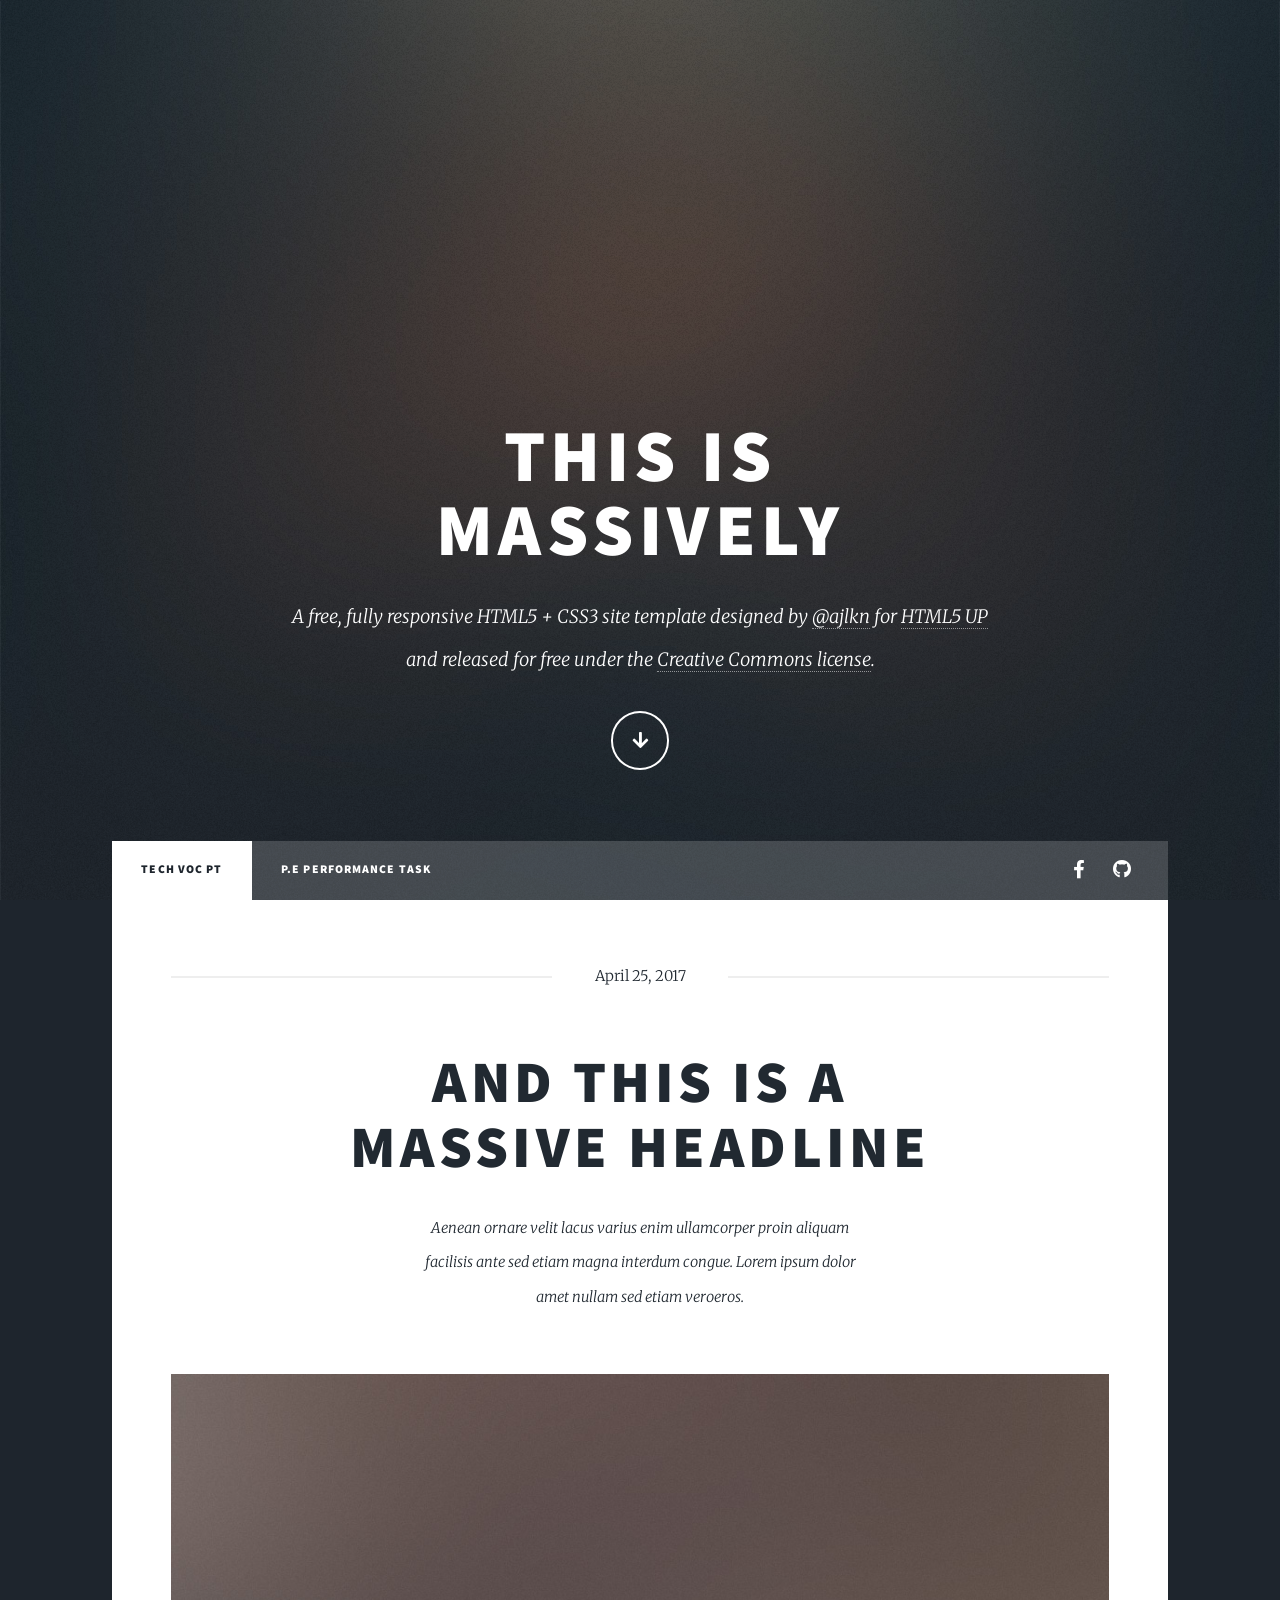
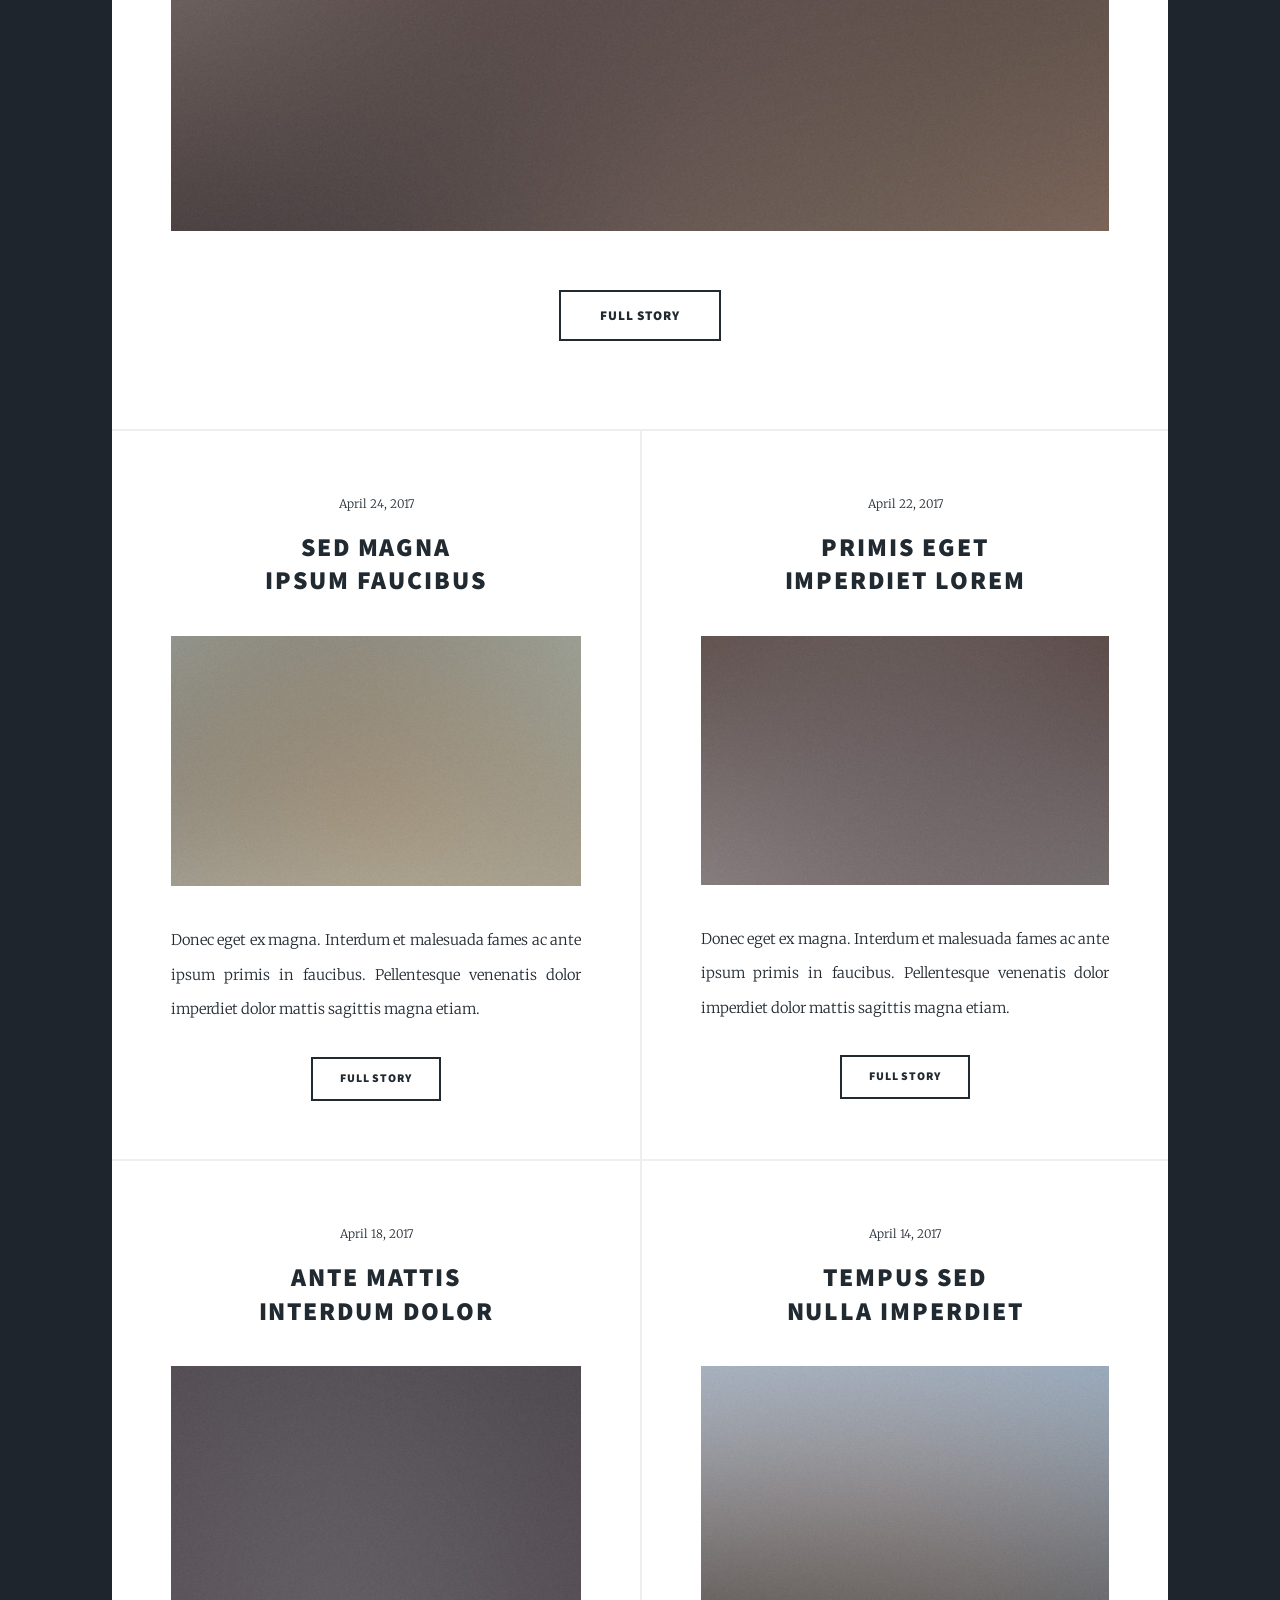
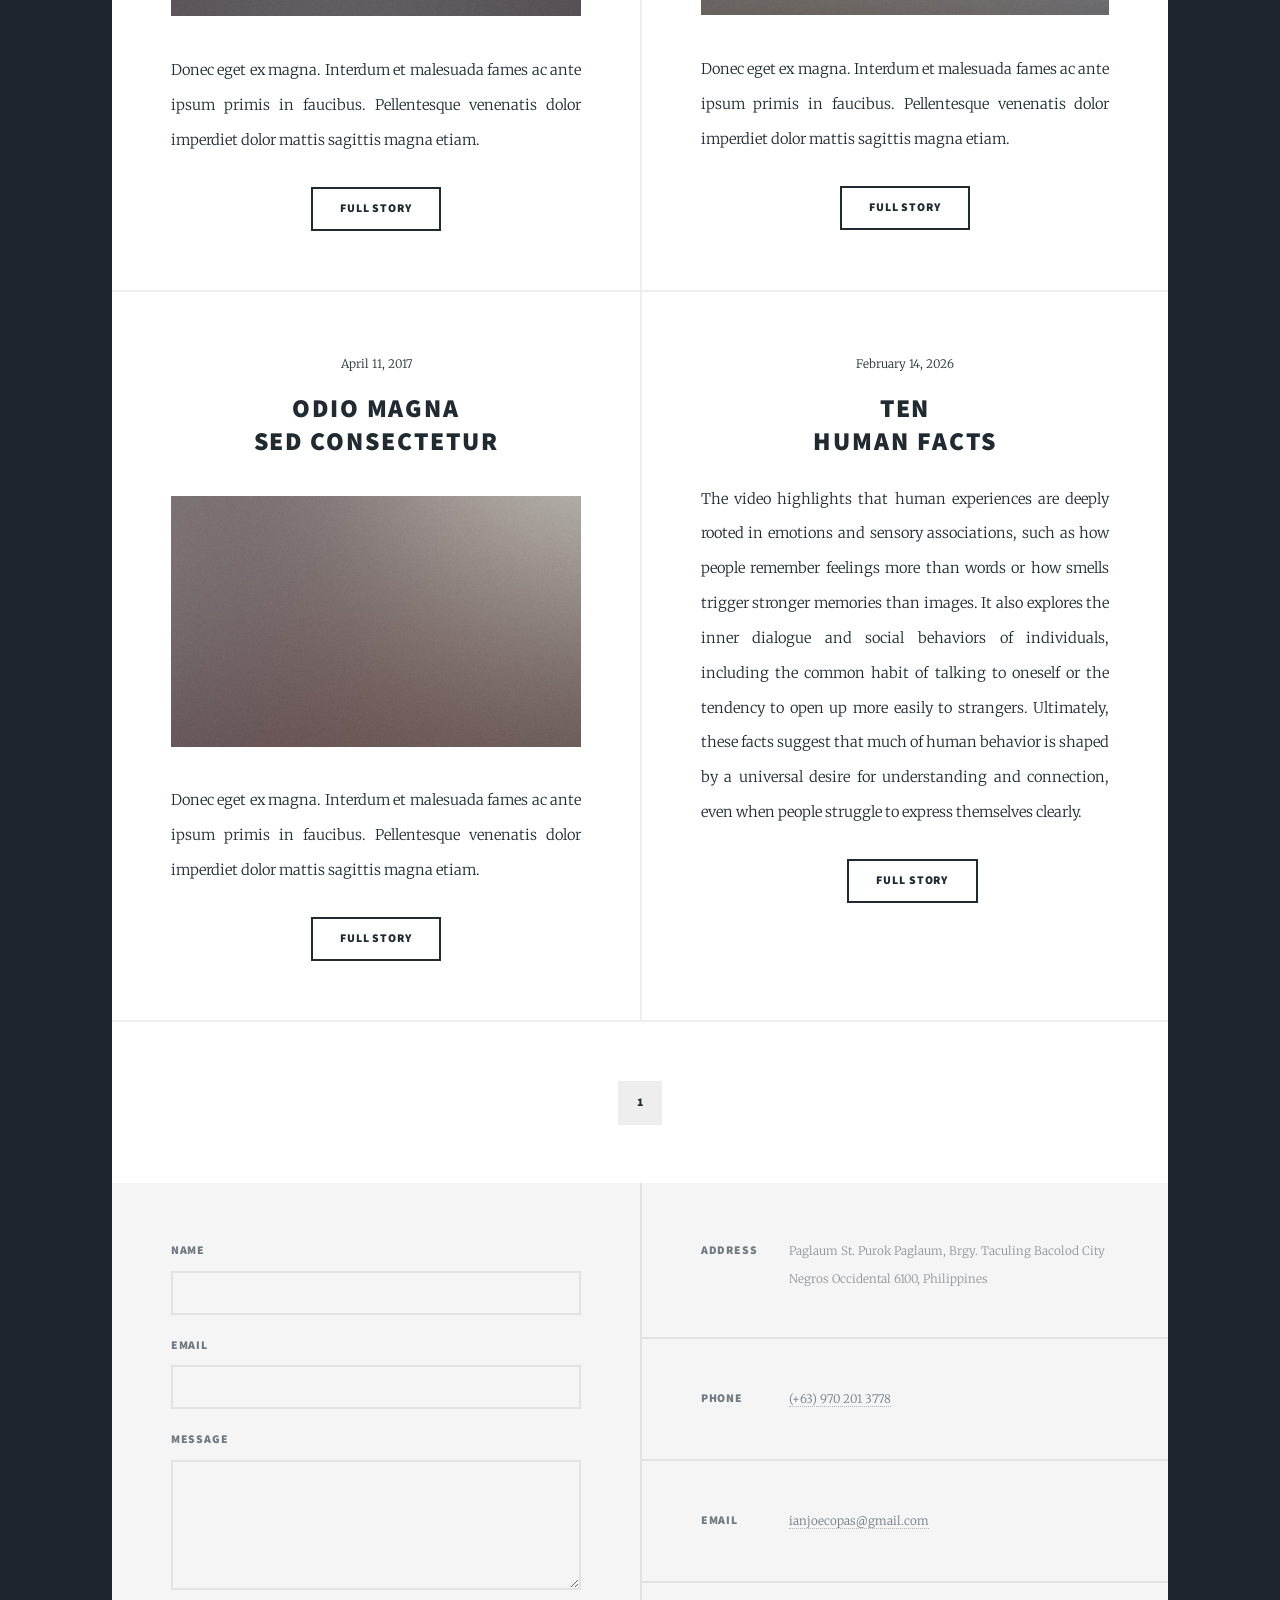
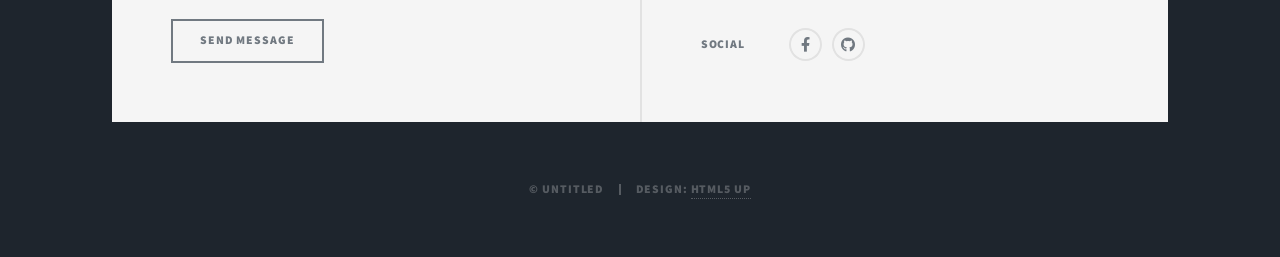
==== myprofile/index.html @ 21e5db1c "Revise index.html for personal profile updates Updated the profile page with new content and links." ====
<!DOCTYPE HTML>
<!--
	Massively by HTML5 UP
	html5up.net | @ajlkn
	Free for personal and commercial use under the CCA 3.0 license (html5up.net/license)
-->
<html>
	<head>
		<title>Massively by HTML5 UP</title>
		<meta charset="utf-8" />
		<meta name="viewport" content="width=device-width, initial-scale=1, user-scalable=no" />
		<link rel="stylesheet" href="assets/css/main.css" />
		<noscript><link rel="stylesheet" href="assets/css/noscript.css" /></noscript>
	</head>
	<body class="is-preload">

		<!-- Wrapper -->
			<div id="wrapper" class="fade-in">

				<!-- Intro -->
					<div id="intro">
						<h1>This is<br />
						Massively</h1>
						<p>A free, fully responsive HTML5 + CSS3 site template designed by <a href="https://twitter.com/ajlkn">@ajlkn</a> for <a href="https://html5up.net">HTML5 UP</a><br />
						and released for free under the <a href="https://html5up.net/license">Creative Commons license</a>.</p>
						<ul class="actions">
							<li><a href="#header" class="button icon solid solo fa-arrow-down scrolly">Continue</a></li>
						</ul>
					</div>

				<!-- Header -->
					<header id="header">
						<a href="index.html" class="logo">Massively</a>
					</header>

				<!-- Nav -->
					<nav id="nav">
						<ul class="links">
							<li class="active"><a href="index.html">Tech Voc PT</a></li>
							<li><a href="generic.html">P.E Performance Task</a></li>
						</ul>
						<ul class="icons">
							<li><a href="https://www.facebook.com/Ianjoe2019" class="icon brands fa-facebook-f"><span class="label">Facebook</span></a></li>
							<li><a href="https://github.com/IanJoe-a1" class="icon brands fa-github"><span class="label">GitHub</span></a></li>
						</ul>
					</nav>

				<!-- Main -->
					<div id="main">

						<!-- Featured Post -->
							<article class="post featured">
								<header class="major">
									<span class="date">April 25, 2017</span>
									<h2><a href="#">And this is a<br />
									massive headline</a></h2>
									<p>Aenean ornare velit lacus varius enim ullamcorper proin aliquam<br />
									facilisis ante sed etiam magna interdum congue. Lorem ipsum dolor<br />
									amet nullam sed etiam veroeros.</p>
								</header>
								<a href="#" class="image main"><img src="images/pic01.jpg" alt="" /></a>
								<ul class="actions special">
									<li><a href="#" class="button large">Full Story</a></li>
								</ul>
							</article>

						<!-- Posts -->
							<section class="posts">
								<article>
									<header>
										<span class="date">April 24, 2017</span>
										<h2><a href="#">Sed magna<br />
										ipsum faucibus</a></h2>
									</header>
									<a href="#" class="image fit"><img src="images/pic02.jpg" alt="" /></a>
									<p>Donec eget ex magna. Interdum et malesuada fames ac ante ipsum primis in faucibus. Pellentesque venenatis dolor imperdiet dolor mattis sagittis magna etiam.</p>
									<ul class="actions special">
										<li><a href="#" class="button">Full Story</a></li>
									</ul>
								</article>
								<article>
									<header>
										<span class="date">April 22, 2017</span>
										<h2><a href="#">Primis eget<br />
										imperdiet lorem</a></h2>
									</header>
									<a href="#" class="image fit"><img src="images/pic03.jpg" alt="" /></a>
									<p>Donec eget ex magna. Interdum et malesuada fames ac ante ipsum primis in faucibus. Pellentesque venenatis dolor imperdiet dolor mattis sagittis magna etiam.</p>
									<ul class="actions special">
										<li><a href="#" class="button">Full Story</a></li>
									</ul>
								</article>
								<article>
									<header>
										<span class="date">April 18, 2017</span>
										<h2><a href="#">Ante mattis<br />
										interdum dolor</a></h2>
									</header>
									<a href="#" class="image fit"><img src="images/pic04.jpg" alt="" /></a>
									<p>Donec eget ex magna. Interdum et malesuada fames ac ante ipsum primis in faucibus. Pellentesque venenatis dolor imperdiet dolor mattis sagittis magna etiam.</p>
									<ul class="actions special">
										<li><a href="#" class="button">Full Story</a></li>
									</ul>
								</article>
								<article>
									<header>
										<span class="date">April 14, 2017</span>
										<h2><a href="#">Tempus sed<br />
										nulla imperdiet</a></h2>
									</header>
									<a href="#" class="image fit"><img src="images/pic05.jpg" alt="" /></a>
									<p>Donec eget ex magna. Interdum et malesuada fames ac ante ipsum primis in faucibus. Pellentesque venenatis dolor imperdiet dolor mattis sagittis magna etiam.</p>
									<ul class="actions special">
										<li><a href="#" class="button">Full Story</a></li>
									</ul>
								</article>
								<article>
									<header>
										<span class="date">April 11, 2017</span>
										<h2><a href="#">Odio magna<br />
										sed consectetur</a></h2>
									</header>
									<a href="#" class="image fit"><img src="images/pic06.jpg" alt="" /></a>
									<p>Donec eget ex magna. Interdum et malesuada fames ac ante ipsum primis in faucibus. Pellentesque venenatis dolor imperdiet dolor mattis sagittis magna etiam.</p>
									<ul class="actions special">
										<li><a href="#" class="button">Full Story</a></li>
									</ul>
								</article>
								<article>
									<header>
										<span class="date">February 14, 2026</span>
										<h2><a href="#">Ten<br />
										Human Facts</a></h2>
									</header>
									<a <iframe width="420" height="315"
                                    src="https://www.youtube.com/embed/bE9B_FQm9b4">
                                    </iframe>
									<p>The video highlights that human experiences are deeply rooted in emotions and sensory associations, such as how people remember feelings more than words or how smells trigger stronger memories than images. It also explores the inner dialogue and social behaviors of individuals, including the common habit of talking to oneself or the tendency to open up more easily to strangers. Ultimately, these facts suggest that much of human behavior is shaped by a universal desire for understanding and connection, even when people struggle to express themselves clearly.</p>
									<ul class="actions special">
										<li><a href="https://www.youtube.com/@Randomness005-n9d/videos" class="button">Full Story</a></li>
									</ul>
								</article>
							</section>

						<!-- Footer -->
							<footer>
								<div class="pagination">
									<!--<a href="#" class="previous">Prev</a>-->
									<a href="#" class="page active">1</a>
								</div>
							</footer>

					</div>

				<!-- Footer -->
					<footer id="footer">
						<section>
							<form method="post" action="#">
								<div class="fields">
									<div class="field">
										<label for="name">Name</label>
										<input type="text" name="name" id="name" />
									</div>
									<div class="field">
										<label for="email">Email</label>
										<input type="text" name="email" id="email" />
									</div>
									<div class="field">
										<label for="message">Message</label>
										<textarea name="message" id="message" rows="3"></textarea>
									</div>
								</div>
								<ul class="actions">
									<li><input type="submit" value="Send Message" /></li>
								</ul>
							</form>
						</section>
						<section class="split contact">
							<section class="alt">
								<h3>Address</h3>
								<p>Paglaum St. Purok Paglaum, Brgy. Taculing Bacolod City<br />
								Negros Occidental 6100, Philippines</p>
							</section>
							<section>
								<h3>Phone</h3>
								<p><a href="#">(+63) 970 201 3778</a></p>
							</section>
							<section>
								<h3>Email</h3>
								<p><a href="#">ianjoecopas@gmail.com</a></p>
							</section>
							<section>
								<h3>Social</h3>
								<ul class="icons alt">
									<li><a href="https://www.facebook.com/Ianjoe2019" class="icon brands alt fa-facebook-f"><span class="label">Facebook</span></a></li>
									<li><a href="https://github.com/IanJoe-a1" class="icon brands alt fa-github"><span class="label">GitHub</span></a></li>
								</ul>
							</section>
						</section>
					</footer>

				<!-- Copyright -->
					<div id="copyright">
						<ul><li>&copy; Untitled</li><li>Design: <a href="https://html5up.net">HTML5 UP</a></li></ul>
					</div>

			</div>

		<!-- Scripts -->
			<script src="assets/js/jquery.min.js"></script>
			<script src="assets/js/jquery.scrollex.min.js"></script>
			<script src="assets/js/jquery.scrolly.min.js"></script>
			<script src="assets/js/browser.min.js"></script>
			<script src="assets/js/breakpoints.min.js"></script>
			<script src="assets/js/util.js"></script>
			<script src="assets/js/main.js"></script>

	</body>

</html>
---- myprofile/assets/css/main.css ----
@import url(fontawesome-all.min.css);
@import url("https://fonts.googleapis.com/css?family=Merriweather:300,700,300italic,700italic|Source+Sans+Pro:900");

/*
	Massively by HTML5 UP
	html5up.net | @ajlkn
	Free for personal and commercial use under the CCA 3.0 license (html5up.net/license)

*/

html, body, div, span, applet, object,
iframe, h1, h2, h3, h4, h5, h6, p, blockquote,
pre, a, abbr, acronym, address, big, cite,
code, del, dfn, em, img, ins, kbd, q, s, samp,
small, strike, strong, sub, sup, tt, var, b,
u, i, center, dl, dt, dd, ol, ul, li, fieldset,
form, label, legend, table, caption, tbody,
tfoot, thead, tr, th, td, article, aside,
canvas, details, embed, figure, figcaption,
footer, header, hgroup, menu, nav, output, ruby,
section, summary, time, mark, audio, video {
	margin: 0;
	padding: 0;
	border: 0;
	font-size: 100%;
	font: inherit;
	vertical-align: baseline;}

article, aside, details, figcaption, figure,
footer, header, hgroup, menu, nav, section {
	display: block;}

body {
	line-height: 1;
}

ol, ul {
	list-style: none;
}

blockquote, q {
	quotes: none;
}

	blockquote:before, blockquote:after, q:before, q:after {
		content: '';
		content: none;
	}

table {
	border-collapse: collapse;
	border-spacing: 0;
}

body {
	-webkit-text-size-adjust: none;
}

mark {
	background-color: transparent;
	color: inherit;
}

input::-moz-focus-inner {
	border: 0;
	padding: 0;
}

input, select, textarea {
	-moz-appearance: none;
	-webkit-appearance: none;
	-ms-appearance: none;
	appearance: none;
}

/* Basic */

	@-ms-viewport {
		width: device-width;
	}

	body {
		-ms-overflow-style: scrollbar;
	}

	@media screen and (max-width: 480px) {

		html, body {
			min-width: 320px;
		}

	}

	html {
		box-sizing: border-box;
	}

	*, *:before, *:after {
		box-sizing: inherit;
	}

	body {
		background-color: #1e252d;
	}

		body.is-preload *, body.is-preload *:before, body.is-preload *:after {
			-moz-animation: none !important;
			-webkit-animation: none !important;
			-ms-animation: none !important;
			animation: none !important;
			-moz-transition: none !important;
			-webkit-transition: none !important;
			-ms-transition: none !important;
			transition: none !important;
		}

/* Type */

	html {
		font-size: 16pt;
	}

		@media screen and (max-width: 1680px) {

			html {
				font-size: 12pt;
			}

		}

		@media screen and (max-width: 1280px) {

			html {
				font-size: 11pt;
			}

		}

		@media screen and (max-width: 360px) {

			html {
				font-size: 10pt;
			}

		}

	body {
		color: #212931;
	}

	body, input, select, textarea {
		font-family: "Merriweather", Georgia, serif;
		font-weight: 300;
		font-size: 1rem;
		line-height: 2.375;
	}

	a {
		-moz-transition: color 0.2s ease-in-out, background-color 0.2s ease-in-out, border-color 0.2s ease-in-out, box-shadow 0.2s ease-in-out;
		-webkit-transition: color 0.2s ease-in-out, background-color 0.2s ease-in-out, border-color 0.2s ease-in-out, box-shadow 0.2s ease-in-out;
		-ms-transition: color 0.2s ease-in-out, background-color 0.2s ease-in-out, border-color 0.2s ease-in-out, box-shadow 0.2s ease-in-out;
		transition: color 0.2s ease-in-out, background-color 0.2s ease-in-out, border-color 0.2s ease-in-out, box-shadow 0.2s ease-in-out;
		border-bottom: dotted 1px;
		text-decoration: none;
	}

		a:hover {
			border-bottom-color: transparent;
		}

	strong, b {
		font-weight: 600;
	}

	em, i {
		font-style: italic;
	}

	p {
		text-align: justify;
		margin: 0 0 2rem 0;
	}

	h1, h2, h3, h4, h5, h6 {
		font-family: "Source Sans Pro", Helvetica, sans-serif;
		font-weight: 900;
		line-height: 1.5;
		letter-spacing: 0.075em;
		text-transform: uppercase;
		margin: 0 0 1rem 0;
	}

		h1 a, h2 a, h3 a, h4 a, h5 a, h6 a {
			border-bottom: 0;
			color: inherit;
			text-decoration: none;
		}

	h1 {
		font-size: 4rem;
		line-height: 1.1;
		margin: 0 0 2rem 0;
	}

	h2 {
		font-size: 1.75rem;
		line-height: 1.3;
		margin: 0 0 1.5rem 0;
	}

	h3 {
		font-size: 1.25rem;
		margin: 0 0 1.5rem 0;
	}

	h4 {
		font-size: 1rem;
	}

	h5 {
		font-size: 0.9rem;
	}

	h6 {
		font-size: 0.8rem;
	}

	sub {
		font-size: 0.8rem;
		position: relative;
		top: 0.5rem;
	}

	sup {
		font-size: 0.8rem;
		position: relative;
		top: -0.5rem;
	}

	blockquote {
		border-left: solid 4px;
		font-style: italic;
		margin: 0 0 2rem 0;
		padding: 0.5rem 0 0.5rem 2rem;
	}

	code {
		border: solid 2px;
		font-family: "Courier New", monospace;
		font-size: 0.9rem;
		margin: 0 0.25rem;
		padding: 0.25rem 0.65rem;
	}

	pre {
		-webkit-overflow-scrolling: touch;
		font-family: "Courier New", monospace;
		font-size: 0.9rem;
		margin: 0 0 2rem 0;
	}

		pre code {
			display: block;
			line-height: 1.75;
			padding: 1rem 1.5rem;
			overflow-x: auto;
		}

	hr {
		border: 0;
		border-bottom: solid 2px;
		margin: 3rem 0;
	}

		hr.major {
			margin: 5rem 0;
		}

	.align-left {
		text-align: left;
	}

	.align-center {
		text-align: center;
	}

	.align-right {
		text-align: right;
	}

	input, select, textarea {
		color: #212931;
	}

	a {
		color: #212931;
		border-bottom-color: rgba(33, 41, 49, 0.5);
	}

		a:hover {
			border-bottom-color: transparent;
			color: #18bfef !important;
		}

	strong, b {
		color: #212931;
	}

	h1, h2, h3, h4, h5, h6 {
		color: #212931;
	}

	blockquote {
		border-left-color: #eeeeee;
	}

	code {
		background: rgba(220, 220, 220, 0.25);
		border-color: #eeeeee;
	}

	hr {
		border-bottom-color: #eeeeee;
	}

/* Row */

	.row {
		display: flex;
		flex-wrap: wrap;
		box-sizing: border-box;
		align-items: stretch;
	}

		.row > * {
			box-sizing: border-box;
		}

		.row.gtr-uniform > * > :last-child {
			margin-bottom: 0;
		}

		.row.aln-left {
			justify-content: flex-start;
		}

		.row.aln-center {
			justify-content: center;
		}

		.row.aln-right {
			justify-content: flex-end;
		}

		.row.aln-top {
			align-items: flex-start;
		}

		.row.aln-middle {
			align-items: center;
		}

		.row.aln-bottom {
			align-items: flex-end;
		}

		.row > .imp {
			order: -1;
		}

		.row > .col-1 {
			width: 8.33333%;
		}

		.row > .off-1 {
			margin-left: 8.33333%;
		}

		.row > .col-2 {
			width: 16.66667%;
		}

		.row > .off-2 {
			margin-left: 16.66667%;
		}

		.row > .col-3 {
			width: 25%;
		}

		.row > .off-3 {
			margin-left: 25%;
		}

		.row > .col-4 {
			width: 33.33333%;
		}

		.row > .off-4 {
			margin-left: 33.33333%;
		}

		.row > .col-5 {
			width: 41.66667%;
		}

		.row > .off-5 {
			margin-left: 41.66667%;
		}

		.row > .col-6 {
			width: 50%;
		}

		.row > .off-6 {
			margin-left: 50%;
		}

		.row > .col-7 {
			width: 58.33333%;
		}

		.row > .off-7 {
			margin-left: 58.33333%;
		}

		.row > .col-8 {
			width: 66.66667%;
		}

		.row > .off-8 {
			margin-left: 66.66667%;
		}

		.row > .col-9 {
			width: 75%;
		}

		.row > .off-9 {
			margin-left: 75%;
		}

		.row > .col-10 {
			width: 83.33333%;
		}

		.row > .off-10 {
			margin-left: 83.33333%;
		}

		.row > .col-11 {
			width: 91.66667%;
		}

		.row > .off-11 {
			margin-left: 91.66667%;
		}

		.row > .col-12 {
			width: 100%;
		}

		.row > .off-12 {
			margin-left: 100%;
		}

		.row.gtr-0 {
			margin-top: 0;
			margin-left: 0rem;
		}

			.row.gtr-0 > * {
				padding: 0 0 0 0rem;
			}

			.row.gtr-0.gtr-uniform {
				margin-top: 0rem;
			}

				.row.gtr-0.gtr-uniform > * {
					padding-top: 0rem;
				}

		.row.gtr-25 {
			margin-top: 0;
			margin-left: -0.375rem;
		}

			.row.gtr-25 > * {
				padding: 0 0 0 0.375rem;
			}

			.row.gtr-25.gtr-uniform {
				margin-top: -0.375rem;
			}

				.row.gtr-25.gtr-uniform > * {
					padding-top: 0.375rem;
				}

		.row.gtr-50 {
			margin-top: 0;
			margin-left: -0.75rem;
		}

			.row.gtr-50 > * {
				padding: 0 0 0 0.75rem;
			}

			.row.gtr-50.gtr-uniform {
				margin-top: -0.75rem;
			}

				.row.gtr-50.gtr-uniform > * {
					padding-top: 0.75rem;
				}

		.row {
			margin-top: 0;
			margin-left: -1.5rem;
		}

			.row > * {
				padding: 0 0 0 1.5rem;
			}

			.row.gtr-uniform {
				margin-top: -1.5rem;
			}

				.row.gtr-uniform > * {
					padding-top: 1.5rem;
				}

		.row.gtr-150 {
			margin-top: 0;
			margin-left: -2.25rem;
		}

			.row.gtr-150 > * {
				padding: 0 0 0 2.25rem;
			}

			.row.gtr-150.gtr-uniform {
				margin-top: -2.25rem;
			}

				.row.gtr-150.gtr-uniform > * {
					padding-top: 2.25rem;
				}

		.row.gtr-200 {
			margin-top: 0;
			margin-left: -3rem;
		}

			.row.gtr-200 > * {
				padding: 0 0 0 3rem;
			}

			.row.gtr-200.gtr-uniform {
				margin-top: -3rem;
			}

				.row.gtr-200.gtr-uniform > * {
					padding-top: 3rem;
				}

		@media screen and (max-width: 1680px) {

			.row {
				display: flex;
				flex-wrap: wrap;
				box-sizing: border-box;
				align-items: stretch;
			}

				.row > * {
					box-sizing: border-box;
				}

				.row.gtr-uniform > * > :last-child {
					margin-bottom: 0;
				}

				.row.aln-left {
					justify-content: flex-start;
				}

				.row.aln-center {
					justify-content: center;
				}

				.row.aln-right {
					justify-content: flex-end;
				}

				.row.aln-top {
					align-items: flex-start;
				}

				.row.aln-middle {
					align-items: center;
				}

				.row.aln-bottom {
					align-items: flex-end;
				}

				.row > .imp-xlarge {
					order: -1;
				}

				.row > .col-1-xlarge {
					width: 8.33333%;
				}

				.row > .off-1-xlarge {
					margin-left: 8.33333%;
				}

				.row > .col-2-xlarge {
					width: 16.66667%;
				}

				.row > .off-2-xlarge {
					margin-left: 16.66667%;
				}

				.row > .col-3-xlarge {
					width: 25%;
				}

				.row > .off-3-xlarge {
					margin-left: 25%;
				}

				.row > .col-4-xlarge {
					width: 33.33333%;
				}

				.row > .off-4-xlarge {
					margin-left: 33.33333%;
				}

				.row > .col-5-xlarge {
					width: 41.66667%;
				}

				.row > .off-5-xlarge {
					margin-left: 41.66667%;
				}

				.row > .col-6-xlarge {
					width: 50%;
				}

				.row > .off-6-xlarge {
					margin-left: 50%;
				}

				.row > .col-7-xlarge {
					width: 58.33333%;
				}

				.row > .off-7-xlarge {
					margin-left: 58.33333%;
				}

				.row > .col-8-xlarge {
					width: 66.66667%;
				}

				.row > .off-8-xlarge {
					margin-left: 66.66667%;
				}

				.row > .col-9-xlarge {
					width: 75%;
				}

				.row > .off-9-xlarge {
					margin-left: 75%;
				}

				.row > .col-10-xlarge {
					width: 83.33333%;
				}

				.row > .off-10-xlarge {
					margin-left: 83.33333%;
				}

				.row > .col-11-xlarge {
					width: 91.66667%;
				}

				.row > .off-11-xlarge {
					margin-left: 91.66667%;
				}

				.row > .col-12-xlarge {
					width: 100%;
				}

				.row > .off-12-xlarge {
					margin-left: 100%;
				}

				.row.gtr-0 {
					margin-top: 0;
					margin-left: 0rem;
				}

					.row.gtr-0 > * {
						padding: 0 0 0 0rem;
					}

					.row.gtr-0.gtr-uniform {
						margin-top: 0rem;
					}

						.row.gtr-0.gtr-uniform > * {
							padding-top: 0rem;
						}

				.row.gtr-25 {
					margin-top: 0;
					margin-left: -0.375rem;
				}

					.row.gtr-25 > * {
						padding: 0 0 0 0.375rem;
					}

					.row.gtr-25.gtr-uniform {
						margin-top: -0.375rem;
					}

						.row.gtr-25.gtr-uniform > * {
							padding-top: 0.375rem;
						}

				.row.gtr-50 {
					margin-top: 0;
					margin-left: -0.75rem;
				}

					.row.gtr-50 > * {
						padding: 0 0 0 0.75rem;
					}

					.row.gtr-50.gtr-uniform {
						margin-top: -0.75rem;
					}

						.row.gtr-50.gtr-uniform > * {
							padding-top: 0.75rem;
						}

				.row {
					margin-top: 0;
					margin-left: -1.5rem;
				}

					.row > * {
						padding: 0 0 0 1.5rem;
					}

					.row.gtr-uniform {
						margin-top: -1.5rem;
					}

						.row.gtr-uniform > * {
							padding-top: 1.5rem;
						}

				.row.gtr-150 {
					margin-top: 0;
					margin-left: -2.25rem;
				}

					.row.gtr-150 > * {
						padding: 0 0 0 2.25rem;
					}

					.row.gtr-150.gtr-uniform {
						margin-top: -2.25rem;
					}

						.row.gtr-150.gtr-uniform > * {
							padding-top: 2.25rem;
						}

				.row.gtr-200 {
					margin-top: 0;
					margin-left: -3rem;
				}

					.row.gtr-200 > * {
						padding: 0 0 0 3rem;
					}

					.row.gtr-200.gtr-uniform {
						margin-top: -3rem;
					}

						.row.gtr-200.gtr-uniform > * {
							padding-top: 3rem;
						}

		}

		@media screen and (max-width: 1280px) {

			.row {
				display: flex;
				flex-wrap: wrap;
				box-sizing: border-box;
				align-items: stretch;
			}

				.row > * {
					box-sizing: border-box;
				}

				.row.gtr-uniform > * > :last-child {
					margin-bottom: 0;
				}

				.row.aln-left {
					justify-content: flex-start;
				}

				.row.aln-center {
					justify-content: center;
				}

				.row.aln-right {
					justify-content: flex-end;
				}

				.row.aln-top {
					align-items: flex-start;
				}

				.row.aln-middle {
					align-items: center;
				}

				.row.aln-bottom {
					align-items: flex-end;
				}

				.row > .imp-large {
					order: -1;
				}

				.row > .col-1-large {
					width: 8.33333%;
				}

				.row > .off-1-large {
					margin-left: 8.33333%;
				}

				.row > .col-2-large {
					width: 16.66667%;
				}

				.row > .off-2-large {
					margin-left: 16.66667%;
				}

				.row > .col-3-large {
					width: 25%;
				}

				.row > .off-3-large {
					margin-left: 25%;
				}

				.row > .col-4-large {
					width: 33.33333%;
				}

				.row > .off-4-large {
					margin-left: 33.33333%;
				}

				.row > .col-5-large {
					width: 41.66667%;
				}

				.row > .off-5-large {
					margin-left: 41.66667%;
				}

				.row > .col-6-large {
					width: 50%;
				}

				.row > .off-6-large {
					margin-left: 50%;
				}

				.row > .col-7-large {
					width: 58.33333%;
				}

				.row > .off-7-large {
					margin-left: 58.33333%;
				}

				.row > .col-8-large {
					width: 66.66667%;
				}

				.row > .off-8-large {
					margin-left: 66.66667%;
				}

				.row > .col-9-large {
					width: 75%;
				}

				.row > .off-9-large {
					margin-left: 75%;
				}

				.row > .col-10-large {
					width: 83.33333%;
				}

				.row > .off-10-large {
					margin-left: 83.33333%;
				}

				.row > .col-11-large {
					width: 91.66667%;
				}

				.row > .off-11-large {
					margin-left: 91.66667%;
				}

				.row > .col-12-large {
					width: 100%;
				}

				.row > .off-12-large {
					margin-left: 100%;
				}

				.row.gtr-0 {
					margin-top: 0;
					margin-left: 0rem;
				}

					.row.gtr-0 > * {
						padding: 0 0 0 0rem;
					}

					.row.gtr-0.gtr-uniform {
						margin-top: 0rem;
					}

						.row.gtr-0.gtr-uniform > * {
							padding-top: 0rem;
						}

				.row.gtr-25 {
					margin-top: 0;
					margin-left: -0.375rem;
				}

					.row.gtr-25 > * {
						padding: 0 0 0 0.375rem;
					}

					.row.gtr-25.gtr-uniform {
						margin-top: -0.375rem;
					}

						.row.gtr-25.gtr-uniform > * {
							padding-top: 0.375rem;
						}

				.row.gtr-50 {
					margin-top: 0;
					margin-left: -0.75rem;
				}

					.row.gtr-50 > * {
						padding: 0 0 0 0.75rem;
					}

					.row.gtr-50.gtr-uniform {
						margin-top: -0.75rem;
					}

						.row.gtr-50.gtr-uniform > * {
							padding-top: 0.75rem;
						}

				.row {
					margin-top: 0;
					margin-left: -1.5rem;
				}

					.row > * {
						padding: 0 0 0 1.5rem;
					}

					.row.gtr-uniform {
						margin-top: -1.5rem;
					}

						.row.gtr-uniform > * {
							padding-top: 1.5rem;
						}

				.row.gtr-150 {
					margin-top: 0;
					margin-left: -2.25rem;
				}

					.row.gtr-150 > * {
						padding: 0 0 0 2.25rem;
					}

					.row.gtr-150.gtr-uniform {
						margin-top: -2.25rem;
					}

						.row.gtr-150.gtr-uniform > * {
							padding-top: 2.25rem;
						}

				.row.gtr-200 {
					margin-top: 0;
					margin-left: -3rem;
				}

					.row.gtr-200 > * {
						padding: 0 0 0 3rem;
					}

					.row.gtr-200.gtr-uniform {
						margin-top: -3rem;
					}

						.row.gtr-200.gtr-uniform > * {
							padding-top: 3rem;
						}

		}

		@media screen and (max-width: 980px) {

			.row {
				display: flex;
				flex-wrap: wrap;
				box-sizing: border-box;
				align-items: stretch;
			}

				.row > * {
					box-sizing: border-box;
				}

				.row.gtr-uniform > * > :last-child {
					margin-bottom: 0;
				}

				.row.aln-left {
					justify-content: flex-start;
				}

				.row.aln-center {
					justify-content: center;
				}

				.row.aln-right {
					justify-content: flex-end;
				}

				.row.aln-top {
					align-items: flex-start;
				}

				.row.aln-middle {
					align-items: center;
				}

				.row.aln-bottom {
					align-items: flex-end;
				}

				.row > .imp-medium {
					order: -1;
				}

				.row > .col-1-medium {
					width: 8.33333%;
				}

				.row > .off-1-medium {
					margin-left: 8.33333%;
				}

				.row > .col-2-medium {
					width: 16.66667%;
				}

				.row > .off-2-medium {
					margin-left: 16.66667%;
				}

				.row > .col-3-medium {
					width: 25%;
				}

				.row > .off-3-medium {
					margin-left: 25%;
				}

				.row > .col-4-medium {
					width: 33.33333%;
				}

				.row > .off-4-medium {
					margin-left: 33.33333%;
				}

				.row > .col-5-medium {
					width: 41.66667%;
				}

				.row > .off-5-medium {
					margin-left: 41.66667%;
				}

				.row > .col-6-medium {
					width: 50%;
				}

				.row > .off-6-medium {
					margin-left: 50%;
				}

				.row > .col-7-medium {
					width: 58.33333%;
				}

				.row > .off-7-medium {
					margin-left: 58.33333%;
				}

				.row > .col-8-medium {
					width: 66.66667%;
				}

				.row > .off-8-medium {
					margin-left: 66.66667%;
				}

				.row > .col-9-medium {
					width: 75%;
				}

				.row > .off-9-medium {
					margin-left: 75%;
				}

				.row > .col-10-medium {
					width: 83.33333%;
				}

				.row > .off-10-medium {
					margin-left: 83.33333%;
				}

				.row > .col-11-medium {
					width: 91.66667%;
				}

				.row > .off-11-medium {
					margin-left: 91.66667%;
				}

				.row > .col-12-medium {
					width: 100%;
				}

				.row > .off-12-medium {
					margin-left: 100%;
				}

				.row.gtr-0 {
					margin-top: 0;
					margin-left: 0rem;
				}

					.row.gtr-0 > * {
						padding: 0 0 0 0rem;
					}

					.row.gtr-0.gtr-uniform {
						margin-top: 0rem;
					}

						.row.gtr-0.gtr-uniform > * {
							padding-top: 0rem;
						}

				.row.gtr-25 {
					margin-top: 0;
					margin-left: -0.375rem;
				}

					.row.gtr-25 > * {
						padding: 0 0 0 0.375rem;
					}

					.row.gtr-25.gtr-uniform {
						margin-top: -0.375rem;
					}

						.row.gtr-25.gtr-uniform > * {
							padding-top: 0.375rem;
						}

				.row.gtr-50 {
					margin-top: 0;
					margin-left: -0.75rem;
				}

					.row.gtr-50 > * {
						padding: 0 0 0 0.75rem;
					}

					.row.gtr-50.gtr-uniform {
						margin-top: -0.75rem;
					}

						.row.gtr-50.gtr-uniform > * {
							padding-top: 0.75rem;
						}

				.row {
					margin-top: 0;
					margin-left: -1.5rem;
				}

					.row > * {
						padding: 0 0 0 1.5rem;
					}

					.row.gtr-uniform {
						margin-top: -1.5rem;
					}

						.row.gtr-uniform > * {
							padding-top: 1.5rem;
						}

				.row.gtr-150 {
					margin-top: 0;
					margin-left: -2.25rem;
				}

					.row.gtr-150 > * {
						padding: 0 0 0 2.25rem;
					}

					.row.gtr-150.gtr-uniform {
						margin-top: -2.25rem;
					}

						.row.gtr-150.gtr-uniform > * {
							padding-top: 2.25rem;
						}

				.row.gtr-200 {
					margin-top: 0;
					margin-left: -3rem;
				}

					.row.gtr-200 > * {
						padding: 0 0 0 3rem;
					}

					.row.gtr-200.gtr-uniform {
						margin-top: -3rem;
					}

						.row.gtr-200.gtr-uniform > * {
							padding-top: 3rem;
						}

		}

		@media screen and (max-width: 736px) {

			.row {
				display: flex;
				flex-wrap: wrap;
				box-sizing: border-box;
				align-items: stretch;
			}

				.row > * {
					box-sizing: border-box;
				}

				.row.gtr-uniform > * > :last-child {
					margin-bottom: 0;
				}

				.row.aln-left {
					justify-content: flex-start;
				}

				.row.aln-center {
					justify-content: center;
				}

				.row.aln-right {
					justify-content: flex-end;
				}

				.row.aln-top {
					align-items: flex-start;
				}

				.row.aln-middle {
					align-items: center;
				}

				.row.aln-bottom {
					align-items: flex-end;
				}

				.row > .imp-small {
					order: -1;
				}

				.row > .col-1-small {
					width: 8.33333%;
				}

				.row > .off-1-small {
					margin-left: 8.33333%;
				}

				.row > .col-2-small {
					width: 16.66667%;
				}

				.row > .off-2-small {
					margin-left: 16.66667%;
				}

				.row > .col-3-small {
					width: 25%;
				}

				.row > .off-3-small {
					margin-left: 25%;
				}

				.row > .col-4-small {
					width: 33.33333%;
				}

				.row > .off-4-small {
					margin-left: 33.33333%;
				}

				.row > .col-5-small {
					width: 41.66667%;
				}

				.row > .off-5-small {
					margin-left: 41.66667%;
				}

				.row > .col-6-small {
					width: 50%;
				}

				.row > .off-6-small {
					margin-left: 50%;
				}

				.row > .col-7-small {
					width: 58.33333%;
				}

				.row > .off-7-small {
					margin-left: 58.33333%;
				}

				.row > .col-8-small {
					width: 66.66667%;
				}

				.row > .off-8-small {
					margin-left: 66.66667%;
				}

				.row > .col-9-small {
					width: 75%;
				}

				.row > .off-9-small {
					margin-left: 75%;
				}

				.row > .col-10-small {
					width: 83.33333%;
				}

				.row > .off-10-small {
					margin-left: 83.33333%;
				}

				.row > .col-11-small {
					width: 91.66667%;
				}

				.row > .off-11-small {
					margin-left: 91.66667%;
				}

				.row > .col-12-small {
					width: 100%;
				}

				.row > .off-12-small {
					margin-left: 100%;
				}

				.row.gtr-0 {
					margin-top: 0;
					margin-left: 0rem;
				}

					.row.gtr-0 > * {
						padding: 0 0 0 0rem;
					}

					.row.gtr-0.gtr-uniform {
						margin-top: 0rem;
					}

						.row.gtr-0.gtr-uniform > * {
							padding-top: 0rem;
						}

				.row.gtr-25 {
					margin-top: 0;
					margin-left: -0.375rem;
				}

					.row.gtr-25 > * {
						padding: 0 0 0 0.375rem;
					}

					.row.gtr-25.gtr-uniform {
						margin-top: -0.375rem;
					}

						.row.gtr-25.gtr-uniform > * {
							padding-top: 0.375rem;
						}

				.row.gtr-50 {
					margin-top: 0;
					margin-left: -0.75rem;
				}

					.row.gtr-50 > * {
						padding: 0 0 0 0.75rem;
					}

					.row.gtr-50.gtr-uniform {
						margin-top: -0.75rem;
					}

						.row.gtr-50.gtr-uniform > * {
							padding-top: 0.75rem;
						}

				.row {
					margin-top: 0;
					margin-left: -1.5rem;
				}

					.row > * {
						padding: 0 0 0 1.5rem;
					}

					.row.gtr-uniform {
						margin-top: -1.5rem;
					}

						.row.gtr-uniform > * {
							padding-top: 1.5rem;
						}

				.row.gtr-150 {
					margin-top: 0;
					margin-left: -2.25rem;
				}

					.row.gtr-150 > * {
						padding: 0 0 0 2.25rem;
					}

					.row.gtr-150.gtr-uniform {
						margin-top: -2.25rem;
					}

						.row.gtr-150.gtr-uniform > * {
							padding-top: 2.25rem;
						}

				.row.gtr-200 {
					margin-top: 0;
					margin-left: -3rem;
				}

					.row.gtr-200 > * {
						padding: 0 0 0 3rem;
					}

					.row.gtr-200.gtr-uniform {
						margin-top: -3rem;
					}

						.row.gtr-200.gtr-uniform > * {
							padding-top: 3rem;
						}

		}

		@media screen and (max-width: 480px) {

			.row {
				display: flex;
				flex-wrap: wrap;
				box-sizing: border-box;
				align-items: stretch;
			}

				.row > * {
					box-sizing: border-box;
				}

				.row.gtr-uniform > * > :last-child {
					margin-bottom: 0;
				}

				.row.aln-left {
					justify-content: flex-start;
				}

				.row.aln-center {
					justify-content: center;
				}

				.row.aln-right {
					justify-content: flex-end;
				}

				.row.aln-top {
					align-items: flex-start;
				}

				.row.aln-middle {
					align-items: center;
				}

				.row.aln-bottom {
					align-items: flex-end;
				}

				.row > .imp-xsmall {
					order: -1;
				}

				.row > .col-1-xsmall {
					width: 8.33333%;
				}

				.row > .off-1-xsmall {
					margin-left: 8.33333%;
				}

				.row > .col-2-xsmall {
					width: 16.66667%;
				}

				.row > .off-2-xsmall {
					margin-left: 16.66667%;
				}

				.row > .col-3-xsmall {
					width: 25%;
				}

				.row > .off-3-xsmall {
					margin-left: 25%;
				}

				.row > .col-4-xsmall {
					width: 33.33333%;
				}

				.row > .off-4-xsmall {
					margin-left: 33.33333%;
				}

				.row > .col-5-xsmall {
					width: 41.66667%;
				}

				.row > .off-5-xsmall {
					margin-left: 41.66667%;
				}

				.row > .col-6-xsmall {
					width: 50%;
				}

				.row > .off-6-xsmall {
					margin-left: 50%;
				}

				.row > .col-7-xsmall {
					width: 58.33333%;
				}

				.row > .off-7-xsmall {
					margin-left: 58.33333%;
				}

				.row > .col-8-xsmall {
					width: 66.66667%;
				}

				.row > .off-8-xsmall {
					margin-left: 66.66667%;
				}

				.row > .col-9-xsmall {
					width: 75%;
				}

				.row > .off-9-xsmall {
					margin-left: 75%;
				}

				.row > .col-10-xsmall {
					width: 83.33333%;
				}

				.row > .off-10-xsmall {
					margin-left: 83.33333%;
				}

				.row > .col-11-xsmall {
					width: 91.66667%;
				}

				.row > .off-11-xsmall {
					margin-left: 91.66667%;
				}

				.row > .col-12-xsmall {
					width: 100%;
				}

				.row > .off-12-xsmall {
					margin-left: 100%;
				}

				.row.gtr-0 {
					margin-top: 0;
					margin-left: 0rem;
				}

					.row.gtr-0 > * {
						padding: 0 0 0 0rem;
					}

					.row.gtr-0.gtr-uniform {
						margin-top: 0rem;
					}

						.row.gtr-0.gtr-uniform > * {
							padding-top: 0rem;
						}

				.row.gtr-25 {
					margin-top: 0;
					margin-left: -0.375rem;
				}

					.row.gtr-25 > * {
						padding: 0 0 0 0.375rem;
					}

					.row.gtr-25.gtr-uniform {
						margin-top: -0.375rem;
					}

						.row.gtr-25.gtr-uniform > * {
							padding-top: 0.375rem;
						}

				.row.gtr-50 {
					margin-top: 0;
					margin-left: -0.75rem;
				}

					.row.gtr-50 > * {
						padding: 0 0 0 0.75rem;
					}

					.row.gtr-50.gtr-uniform {
						margin-top: -0.75rem;
					}

						.row.gtr-50.gtr-uniform > * {
							padding-top: 0.75rem;
						}

				.row {
					margin-top: 0;
					margin-left: -1.5rem;
				}

					.row > * {
						padding: 0 0 0 1.5rem;
					}

					.row.gtr-uniform {
						margin-top: -1.5rem;
					}

						.row.gtr-uniform > * {
							padding-top: 1.5rem;
						}

				.row.gtr-150 {
					margin-top: 0;
					margin-left: -2.25rem;
				}

					.row.gtr-150 > * {
						padding: 0 0 0 2.25rem;
					}

					.row.gtr-150.gtr-uniform {
						margin-top: -2.25rem;
					}

						.row.gtr-150.gtr-uniform > * {
							padding-top: 2.25rem;
						}

				.row.gtr-200 {
					margin-top: 0;
					margin-left: -3rem;
				}

					.row.gtr-200 > * {
						padding: 0 0 0 3rem;
					}

					.row.gtr-200.gtr-uniform {
						margin-top: -3rem;
					}

						.row.gtr-200.gtr-uniform > * {
							padding-top: 3rem;
						}

		}

		@media screen and (max-width: 360px) {

			.row {
				display: flex;
				flex-wrap: wrap;
				box-sizing: border-box;
				align-items: stretch;
			}

				.row > * {
					box-sizing: border-box;
				}

				.row.gtr-uniform > * > :last-child {
					margin-bottom: 0;
				}

				.row.aln-left {
					justify-content: flex-start;
				}

				.row.aln-center {
					justify-content: center;
				}

				.row.aln-right {
					justify-content: flex-end;
				}

				.row.aln-top {
					align-items: flex-start;
				}

				.row.aln-middle {
					align-items: center;
				}

				.row.aln-bottom {
					align-items: flex-end;
				}

				.row > .imp-xxsmall {
					order: -1;
				}

				.row > .col-1-xxsmall {
					width: 8.33333%;
				}

				.row > .off-1-xxsmall {
					margin-left: 8.33333%;
				}

				.row > .col-2-xxsmall {
					width: 16.66667%;
				}

				.row > .off-2-xxsmall {
					margin-left: 16.66667%;
				}

				.row > .col-3-xxsmall {
					width: 25%;
				}

				.row > .off-3-xxsmall {
					margin-left: 25%;
				}

				.row > .col-4-xxsmall {
					width: 33.33333%;
				}

				.row > .off-4-xxsmall {
					margin-left: 33.33333%;
				}

				.row > .col-5-xxsmall {
					width: 41.66667%;
				}

				.row > .off-5-xxsmall {
					margin-left: 41.66667%;
				}

				.row > .col-6-xxsmall {
					width: 50%;
				}

				.row > .off-6-xxsmall {
					margin-left: 50%;
				}

				.row > .col-7-xxsmall {
					width: 58.33333%;
				}

				.row > .off-7-xxsmall {
					margin-left: 58.33333%;
				}

				.row > .col-8-xxsmall {
					width: 66.66667%;
				}

				.row > .off-8-xxsmall {
					margin-left: 66.66667%;
				}

				.row > .col-9-xxsmall {
					width: 75%;
				}

				.row > .off-9-xxsmall {
					margin-left: 75%;
				}

				.row > .col-10-xxsmall {
					width: 83.33333%;
				}

				.row > .off-10-xxsmall {
					margin-left: 83.33333%;
				}

				.row > .col-11-xxsmall {
					width: 91.66667%;
				}

				.row > .off-11-xxsmall {
					margin-left: 91.66667%;
				}

				.row > .col-12-xxsmall {
					width: 100%;
				}

				.row > .off-12-xxsmall {
					margin-left: 100%;
				}

				.row.gtr-0 {
					margin-top: 0;
					margin-left: 0rem;
				}

					.row.gtr-0 > * {
						padding: 0 0 0 0rem;
					}

					.row.gtr-0.gtr-uniform {
						margin-top: 0rem;
					}

						.row.gtr-0.gtr-uniform > * {
							padding-top: 0rem;
						}

				.row.gtr-25 {
					margin-top: 0;
					margin-left: -0.375rem;
				}

					.row.gtr-25 > * {
						padding: 0 0 0 0.375rem;
					}

					.row.gtr-25.gtr-uniform {
						margin-top: -0.375rem;
					}

						.row.gtr-25.gtr-uniform > * {
							padding-top: 0.375rem;
						}

				.row.gtr-50 {
					margin-top: 0;
					margin-left: -0.75rem;
				}

					.row.gtr-50 > * {
						padding: 0 0 0 0.75rem;
					}

					.row.gtr-50.gtr-uniform {
						margin-top: -0.75rem;
					}

						.row.gtr-50.gtr-uniform > * {
							padding-top: 0.75rem;
						}

				.row {
					margin-top: 0;
					margin-left: -1.5rem;
				}

					.row > * {
						padding: 0 0 0 1.5rem;
					}

					.row.gtr-uniform {
						margin-top: -1.5rem;
					}

						.row.gtr-uniform > * {
							padding-top: 1.5rem;
						}

				.row.gtr-150 {
					margin-top: 0;
					margin-left: -2.25rem;
				}

					.row.gtr-150 > * {
						padding: 0 0 0 2.25rem;
					}

					.row.gtr-150.gtr-uniform {
						margin-top: -2.25rem;
					}

						.row.gtr-150.gtr-uniform > * {
							padding-top: 2.25rem;
						}

				.row.gtr-200 {
					margin-top: 0;
					margin-left: -3rem;
				}

					.row.gtr-200 > * {
						padding: 0 0 0 3rem;
					}

					.row.gtr-200.gtr-uniform {
						margin-top: -3rem;
					}

						.row.gtr-200.gtr-uniform > * {
							padding-top: 3rem;
						}

		}

/* Box */

	.box {
		border: solid 2px;
		margin-bottom: 2rem;
		padding: 1.5rem;
	}

		.box > :last-child,
		.box > :last-child > :last-child,
		.box > :last-child > :last-child > :last-child {
			margin-bottom: 0;
		}

		.box.alt {
			border: 0;
			border-radius: 0;
			padding: 0;
		}

	.box {
		border-color: #eeeeee;
	}

/* Button */

	input[type="submit"],
	input[type="reset"],
	input[type="button"],
	button,
	.button {
		-moz-appearance: none;
		-webkit-appearance: none;
		-ms-appearance: none;
		appearance: none;
		-moz-transition: background-color 0.2s ease-in-out, box-shadow 0.2s ease-in-out, color 0.2s ease-in-out;
		-webkit-transition: background-color 0.2s ease-in-out, box-shadow 0.2s ease-in-out, color 0.2s ease-in-out;
		-ms-transition: background-color 0.2s ease-in-out, box-shadow 0.2s ease-in-out, color 0.2s ease-in-out;
		transition: background-color 0.2s ease-in-out, box-shadow 0.2s ease-in-out, color 0.2s ease-in-out;
		border: 0;
		border-radius: 0;
		cursor: pointer;
		display: inline-block;
		font-family: "Source Sans Pro", Helvetica, sans-serif;
		font-size: 0.8rem;
		font-weight: 900;
		letter-spacing: 0.075em;
		height: 3rem;
		line-height: 3rem;
		padding: 0 2rem;
		text-align: center;
		text-decoration: none;
		text-transform: uppercase;
		white-space: nowrap;
	}

		input[type="submit"].icon:before,
		input[type="reset"].icon:before,
		input[type="button"].icon:before,
		button.icon:before,
		.button.icon:before {
			margin-right: 0.5rem;
		}

		input[type="submit"].icon.solo,
		input[type="reset"].icon.solo,
		input[type="button"].icon.solo,
		button.icon.solo,
		.button.icon.solo {
			position: relative;
			width: 4rem;
			height: 4rem;
			line-height: 4rem;
			border-radius: 4rem;
			text-indent: 4rem;
			overflow: hidden;
			padding: 0;
			white-space: nowrap;
		}

			input[type="submit"].icon.solo:before,
			input[type="reset"].icon.solo:before,
			input[type="button"].icon.solo:before,
			button.icon.solo:before,
			.button.icon.solo:before {
				position: absolute;
				display: block;
				top: 0;
				left: 0;
				width: inherit;
				height: inherit;
				line-height: inherit;
				font-size: 1.25rem;
				margin-right: 0;
				text-align: center;
				text-indent: 0;
			}

		input[type="submit"].fit,
		input[type="reset"].fit,
		input[type="button"].fit,
		button.fit,
		.button.fit {
			width: 100%;
		}

		input[type="submit"].small,
		input[type="reset"].small,
		input[type="button"].small,
		button.small,
		.button.small {
			font-size: 0.7rem;
			height: 2.5rem;
			line-height: 2.5rem;
			padding: 0 1.5rem;
		}

		input[type="submit"].large,
		input[type="reset"].large,
		input[type="button"].large,
		button.large,
		.button.large {
			font-size: 0.9rem;
			height: 3.5rem;
			line-height: 3.5rem;
			padding: 0 2.75rem;
		}

		@media screen and (max-width: 980px) {

			input[type="submit"],
			input[type="reset"],
			input[type="button"],
			button,
			.button {
				font-size: 0.9rem;
				height: 3.25rem;
				line-height: 3.25rem;
			}

				input[type="submit"].large,
				input[type="reset"].large,
				input[type="button"].large,
				button.large,
				.button.large {
					font-size: 1rem;
					height: 3.75rem;
					line-height: 3.75rem;
				}

		}

		input[type="submit"].disabled, input[type="submit"]:disabled,
		input[type="reset"].disabled,
		input[type="reset"]:disabled,
		input[type="button"].disabled,
		input[type="button"]:disabled,
		button.disabled,
		button:disabled,
		.button.disabled,
		.button:disabled {
			pointer-events: none;
			opacity: 0.25;
		}

	input[type="submit"],
	input[type="reset"],
	input[type="button"],
	button,
	.button {
		background-color: transparent;
		box-shadow: inset 0 0 0 2px #212931;
		color: #212931 !important;
	}

		input[type="submit"]:hover,
		input[type="reset"]:hover,
		input[type="button"]:hover,
		button:hover,
		.button:hover {
			box-shadow: inset 0 0 0 2px #18bfef;
			color: #18bfef !important;
		}

		input[type="submit"].primary,
		input[type="reset"].primary,
		input[type="button"].primary,
		button.primary,
		.button.primary {
			background-color: #212931;
			box-shadow: none;
			color: #ffffff !important;
		}

			input[type="submit"].primary:hover,
			input[type="reset"].primary:hover,
			input[type="button"].primary:hover,
			button.primary:hover,
			.button.primary:hover {
				background-color: #18bfef;
			}

/* Form */

	form {
		margin: 0 0 2rem 0;
	}

		form > :last-child {
			margin-bottom: 0;
		}

		form > .fields {
			display: -moz-flex;
			display: -webkit-flex;
			display: -ms-flex;
			display: flex;
			-moz-flex-wrap: wrap;
			-webkit-flex-wrap: wrap;
			-ms-flex-wrap: wrap;
			flex-wrap: wrap;
			width: calc(100% + 3rem);
			margin: -1.5rem 0 2rem -1.5rem;
		}

			form > .fields > .field {
				-moz-flex-grow: 0;
				-webkit-flex-grow: 0;
				-ms-flex-grow: 0;
				flex-grow: 0;
				-moz-flex-shrink: 0;
				-webkit-flex-shrink: 0;
				-ms-flex-shrink: 0;
				flex-shrink: 0;
				padding: 1.5rem 0 0 1.5rem;
				width: calc(100% - 1.5rem);
			}

				form > .fields > .field.half {
					width: calc(50% - 0.75rem);
				}

				form > .fields > .field.third {
					width: calc(100%/3 - 0.5rem);
				}

				form > .fields > .field.quarter {
					width: calc(25% - 0.375rem);
				}

		@media screen and (max-width: 480px) {

			form > .fields {
				width: calc(100% + 3rem);
				margin: -1.5rem 0 2rem -1.5rem;
			}

				form > .fields > .field {
					padding: 1.5rem 0 0 1.5rem;
					width: calc(100% - 1.5rem);
				}

					form > .fields > .field.half {
						width: calc(100% - 1.5rem);
					}

					form > .fields > .field.third {
						width: calc(100% - 1.5rem);
					}

					form > .fields > .field.quarter {
						width: calc(100% - 1.5rem);
					}

		}

	label {
		display: block;
		font-family: "Source Sans Pro", Helvetica, sans-serif;
		font-weight: 900;
		line-height: 1.5;
		letter-spacing: 0.075em;
		font-size: 0.8rem;
		text-transform: uppercase;
		margin: 0 0 0.75rem 0;
	}

		@media screen and (max-width: 980px) {

			label {
				font-size: 0.9rem;
			}

		}

	input[type="text"],
	input[type="password"],
	input[type="email"],
	select,
	textarea {
		-moz-appearance: none;
		-webkit-appearance: none;
		-ms-appearance: none;
		appearance: none;
		background: transparent;
		border-radius: 0;
		border: solid 2px;
		color: inherit;
		display: block;
		outline: 0;
		padding: 0 1rem;
		text-decoration: none;
		width: 100%;
	}

		input[type="text"]:invalid,
		input[type="password"]:invalid,
		input[type="email"]:invalid,
		select:invalid,
		textarea:invalid {
			box-shadow: none;
		}

	select {
		background-size: 1.25rem;
		background-repeat: no-repeat;
		background-position: calc(100% - 1rem) center;
		height: 3rem;
		padding-right: 3rem;
		text-overflow: ellipsis;
	}

		select:focus::-ms-value {
			background-color: transparent;
		}

		select::-ms-expand {
			display: none;
		}

	input[type="text"],
	input[type="password"],
	input[type="email"],
	select {
		height: 3rem;
	}

	textarea {
		padding: 0.75rem 1rem;
	}

	input[type="checkbox"],
	input[type="radio"] {
		-moz-appearance: none;
		-webkit-appearance: none;
		-ms-appearance: none;
		appearance: none;
		display: block;
		float: left;
		margin-right: -2rem;
		opacity: 0;
		width: 1rem;
		z-index: -1;
	}

		input[type="checkbox"] + label,
		input[type="radio"] + label {
			text-decoration: none;
			cursor: pointer;
			display: inline-block;
			font-size: 1rem;
			letter-spacing: 0;
			font-family: "Merriweather", Georgia, serif;
			text-transform: none;
			font-weight: 300;
			padding-left: 2.8rem;
			padding-right: 1rem;
			position: relative;
		}

			input[type="checkbox"] + label:before,
			input[type="radio"] + label:before {
				-moz-osx-font-smoothing: grayscale;
				-webkit-font-smoothing: antialiased;
				display: inline-block;
				font-style: normal;
				font-variant: normal;
				text-rendering: auto;
				line-height: 1;
				text-transform: none !important;
				font-family: 'Font Awesome 5 Free';
				font-weight: 900;
			}

			input[type="checkbox"] + label:before,
			input[type="radio"] + label:before {
				border-radius: 0;
				border: solid 2px;
				content: '';
				display: inline-block;
				font-size: 0.8rem;
				height: 1.8rem;
				left: 0;
				line-height: 1.65rem;
				position: absolute;
				text-align: center;
				top: -0.125rem;
				width: 1.8rem;
			}

		input[type="checkbox"]:checked + label:before,
		input[type="radio"]:checked + label:before {
			content: '\f00c';
		}

	input[type="checkbox"] + label:before {
		border-radius: 0;
	}

	input[type="radio"] + label:before {
		border-radius: 100%;
	}

	::-webkit-input-placeholder {
		opacity: 1.0;
	}

	:-moz-placeholder {
		opacity: 1.0;
	}

	::-moz-placeholder {
		opacity: 1.0;
	}

	:-ms-input-placeholder {
		opacity: 1.0;
	}

	label {
		color: #212931;
	}

	input[type="text"],
	input[type="password"],
	input[type="email"],
	select,
	textarea {
		border-color: #eeeeee;
	}

		input[type="text"]:focus,
		input[type="password"]:focus,
		input[type="email"]:focus,
		select:focus,
		textarea:focus {
			border-color: #18bfef;
		}

	select {
		background-image: url("data:image/svg+xml;charset=utf8,%3Csvg xmlns='http://www.w3.org/2000/svg' width='40' height='40' preserveAspectRatio='none' viewBox='0 0 40 40'%3E%3Cpath d='M9.4,12.3l10.4,10.4l10.4-10.4c0.2-0.2,0.5-0.4,0.9-0.4c0.3,0,0.6,0.1,0.9,0.4l3.3,3.3c0.2,0.2,0.4,0.5,0.4,0.9 c0,0.4-0.1,0.6-0.4,0.9L20.7,31.9c-0.2,0.2-0.5,0.4-0.9,0.4c-0.3,0-0.6-0.1-0.9-0.4L4.3,17.3c-0.2-0.2-0.4-0.5-0.4-0.9 c0-0.4,0.1-0.6,0.4-0.9l3.3-3.3c0.2-0.2,0.5-0.4,0.9-0.4S9.1,12.1,9.4,12.3z' fill='%23eeeeee' /%3E%3C/svg%3E");
	}

		select option {
			background-color: #ffffff;
			color: #212931;
		}

	.select-wrapper:before {
		color: #eeeeee;
	}

	input[type="checkbox"] + label,
	input[type="radio"] + label {
		color: #212931;
	}

		input[type="checkbox"] + label:before,
		input[type="radio"] + label:before {
			border-color: #eeeeee;
		}

	input[type="checkbox"]:checked + label:before,
	input[type="radio"]:checked + label:before {
		background-color: #212931;
		border-color: #212931;
		color: #ffffff;
	}

	input[type="checkbox"]:focus + label:before,
	input[type="radio"]:focus + label:before {
		border-color: #18bfef;
	}

	::-webkit-input-placeholder {
		color: #909498 !important;
	}

	:-moz-placeholder {
		color: #909498 !important;
	}

	::-moz-placeholder {
		color: #909498 !important;
	}

	:-ms-input-placeholder {
		color: #909498 !important;
	}

	.formerize-placeholder {
		color: #909498 !important;
	}

/* Icon */

	.icon {
		text-decoration: none;
		border-bottom: none;
		position: relative;
	}

		.icon:before {
			-moz-osx-font-smoothing: grayscale;
			-webkit-font-smoothing: antialiased;
			display: inline-block;
			font-style: normal;
			font-variant: normal;
			text-rendering: auto;
			line-height: 1;
			text-transform: none !important;
			font-family: 'Font Awesome 5 Free';
			font-weight: 400;
		}

		.icon > .label {
			display: none;
		}

		.icon:before {
			line-height: inherit;
		}

		.icon.solid:before {
			font-weight: 900;
		}

		.icon.brands:before {
			font-family: 'Font Awesome 5 Brands';
		}

/* Image */

	.image {
		border: 0;
		display: inline-block;
		position: relative;
	}

		.image img {
			display: block;
		}

		.image.left, .image.right {
			max-width: 40%;
		}

			.image.left img, .image.right img {
				width: 100%;
			}

		.image.left {
			float: left;
			margin: 0 2rem 2rem 0;
			top: 0.75rem;
		}

		.image.right {
			float: right;
			margin: 0 0 2rem 2rem;
			top: 0.75rem;
		}

		.image.fit {
			display: block;
			margin: 2.5rem 0;
			width: 100%;
		}

			.image.fit:first-child {
				margin-top: 0;
			}

			.image.fit img {
				width: 100%;
			}

		.image.main {
			display: block;
			margin: 4rem 0;
			width: 100%;
		}

			.image.main:first-child {
				margin-top: 0;
			}

			.image.main img {
				width: 100%;
			}

		@media screen and (max-width: 736px) {

			.image.fit {
				margin: 2rem 0;
			}

			.image.main {
				margin: 2rem 0;
			}

		}

	a.image {
		overflow: hidden;
	}

		a.image img {
			-moz-transition: -moz-transform 0.2s ease-out;
			-webkit-transition: -webkit-transform 0.2s ease-out;
			-ms-transition: -ms-transform 0.2s ease-out;
			transition: transform 0.2s ease-out;
		}

		a.image:hover img {
			-moz-transform: scale(1.05);
			-webkit-transform: scale(1.05);
			-ms-transform: scale(1.05);
			transform: scale(1.05);
		}

/* Actions */

	ul.actions {
		display: -moz-flex;
		display: -webkit-flex;
		display: -ms-flex;
		display: flex;
		cursor: default;
		list-style: none;
		margin-left: -1rem;
		padding-left: 0;
	}

		ul.actions li {
			padding: 0 0 0 1rem;
			vertical-align: middle;
		}

		ul.actions.special {
			-moz-justify-content: center;
			-webkit-justify-content: center;
			-ms-justify-content: center;
			justify-content: center;
			width: 100%;
			margin-left: 0;
		}

			ul.actions.special li:first-child {
				padding-left: 0;
			}

		ul.actions.stacked {
			-moz-flex-direction: column;
			-webkit-flex-direction: column;
			-ms-flex-direction: column;
			flex-direction: column;
			margin-left: 0;
		}

			ul.actions.stacked li {
				padding: 1.3rem 0 0 0;
			}

				ul.actions.stacked li:first-child {
					padding-top: 0;
				}

		ul.actions.fit {
			width: calc(100% + 1rem);
		}

			ul.actions.fit li {
				-moz-flex-grow: 1;
				-webkit-flex-grow: 1;
				-ms-flex-grow: 1;
				flex-grow: 1;
				-moz-flex-shrink: 1;
				-webkit-flex-shrink: 1;
				-ms-flex-shrink: 1;
				flex-shrink: 1;
				width: 100%;
			}

				ul.actions.fit li > * {
					width: 100%;
				}

			ul.actions.fit.stacked {
				width: 100%;
			}

		@media screen and (max-width: 480px) {

			ul.actions:not(.fixed) {
				-moz-flex-direction: column;
				-webkit-flex-direction: column;
				-ms-flex-direction: column;
				flex-direction: column;
				margin-left: 0;
				width: 100% !important;
			}

				ul.actions:not(.fixed) li {
					-moz-flex-grow: 1;
					-webkit-flex-grow: 1;
					-ms-flex-grow: 1;
					flex-grow: 1;
					-moz-flex-shrink: 1;
					-webkit-flex-shrink: 1;
					-ms-flex-shrink: 1;
					flex-shrink: 1;
					padding: 1rem 0 0 0;
					text-align: center;
					width: 100%;
				}

					ul.actions:not(.fixed) li > * {
						width: 100%;
					}

					ul.actions:not(.fixed) li:first-child {
						padding-top: 0;
					}

					ul.actions:not(.fixed) li input[type="submit"],
					ul.actions:not(.fixed) li input[type="reset"],
					ul.actions:not(.fixed) li input[type="button"],
					ul.actions:not(.fixed) li button,
					ul.actions:not(.fixed) li .button {
						width: 100%;
					}

						ul.actions:not(.fixed) li input[type="submit"].icon:before,
						ul.actions:not(.fixed) li input[type="reset"].icon:before,
						ul.actions:not(.fixed) li input[type="button"].icon:before,
						ul.actions:not(.fixed) li button.icon:before,
						ul.actions:not(.fixed) li .button.icon:before {
							margin-left: -0.5rem;
						}

		}

/* Icons */

	ul.icons {
		cursor: default;
		list-style: none;
		padding-left: 0;
	}

		ul.icons li {
			display: inline-block;
			padding: 0 0.5rem 0 0;
			vertical-align: middle;
		}

			ul.icons li:last-child {
				padding-right: 0;
			}

			ul.icons li .icon:before {
				width: 2.25rem;
				height: 2.25rem;
				line-height: 2.25rem;
				display: inline-block;
				text-align: center;
				border-radius: 100%;
				font-size: 1.25rem;
			}

		ul.icons.alt li .icon:before {
			-moz-transition: color 0.2s ease-in-out, background-color 0.2s ease-in-out, border-color 0.2s ease-in-out, box-shadow 0.2s ease-in-out;
			-webkit-transition: color 0.2s ease-in-out, background-color 0.2s ease-in-out, border-color 0.2s ease-in-out, box-shadow 0.2s ease-in-out;
			-ms-transition: color 0.2s ease-in-out, background-color 0.2s ease-in-out, border-color 0.2s ease-in-out, box-shadow 0.2s ease-in-out;
			transition: color 0.2s ease-in-out, background-color 0.2s ease-in-out, border-color 0.2s ease-in-out, box-shadow 0.2s ease-in-out;
			font-size: 1rem;
		}

/* List */

	ol {
		list-style: decimal;
		margin: 0 0 2rem 0;
		padding-left: 1.25rem;
	}

		ol li {
			padding-left: 0.25rem;
		}

	ul {
		list-style: disc;
		margin: 0 0 2rem 0;
		padding-left: 1rem;
	}

		ul li {
			padding-left: 0.5rem;
		}

		ul.divided {
			list-style: none;
			padding-left: 0;
		}

			ul.divided li {
				border-top: solid 1px;
				padding: 0.5rem 0;
			}

				ul.divided li:first-child {
					border-top: 0;
					padding-top: 0;
				}

	dl {
		margin: 0 0 2rem 0;
	}

		dl dt {
			display: block;
			font-weight: 600;
			margin: 0 0 1rem 0;
		}

		dl dd {
			margin-left: 2rem;
		}

	ul.divided li {
		border-top-color: #eeeeee;
	}

	ul.icons li a.icon:hover:before {
		color: #18bfef;
	}

	ul.icons.alt li .icon:before {
		box-shadow: inset 0 0 0 2px #eeeeee;
	}

	ul.icons.alt li a.icon:hover:before {
		box-shadow: inset 0 0 0 2px #18bfef;
	}

/* Section/Article */

	section.special, article.special {
		text-align: center;
	}

	header {
		cursor: default;
	}

		header > .date {
			display: block;
			font-size: 0.8rem;
			height: 1;
			margin: 0 0 1rem 0;
			position: relative;
		}

		header > p {
			font-style: italic;
		}

		header > h1 + p {
			font-size: 1.1rem;
			margin-top: -0.5rem;
			line-height: 2;
		}

		header > h2 + p {
			font-size: 1rem;
			margin-top: -0.75rem;
		}

		header > h3 + p {
			font-size: 0.9rem;
			margin-top: -0.75rem;
		}

		header > h4 + p {
			font-size: 0.8rem;
			margin-top: -0.75rem;
		}

		header.major {
			margin: 0 0 4rem 0;
			text-align: center;
		}

			header.major > :last-child {
				margin-bottom: 0;
			}

			header.major > p {
				margin-top: 0;
				text-align: center;
			}

			header.major > .date {
				font-size: 1rem;
				margin: 0 0 4rem 0;
			}

				header.major > .date:before, header.major > .date:after {
					content: '';
					display: block;
					position: absolute;
					top: 50%;
					width: calc(50% - 6rem);
					border-top: solid 2px;
				}

				header.major > .date:before {
					left: 0;
				}

				header.major > .date:after {
					right: 0;
				}

		@media screen and (max-width: 980px) {

			header br {
				display: none;
			}

		}

		@media screen and (max-width: 736px) {

			header.major {
				margin: 0 0 2rem 0;
			}

		}

	header.major .date:before, header.major .date:after {
		border-top-color: #eeeeee;
	}

/* Table */

	.table-wrapper {
		-webkit-overflow-scrolling: touch;
		overflow-x: auto;
	}

	table {
		margin: 0 0 2rem 0;
		width: 100%;
	}

		table tbody tr {
			border: solid 1px;
			border-left: 0;
			border-right: 0;
		}

		table td {
			padding: 0.75rem 0.75rem;
		}

		table th {
			font-family: "Source Sans Pro", Helvetica, sans-serif;
			font-size: 0.8rem;
			font-weight: 900;
			letter-spacing: 0.075em;
			line-height: 1.5;
			padding: 0 0.75rem 0.75rem 0.75rem;
			text-align: left;
			text-transform: uppercase;
		}

			@media screen and (max-width: 980px) {

				table th {
					font-size: 0.9rem;
				}

			}

		table thead {
			border-bottom: solid 2px;
		}

		table tfoot {
			border-top: solid 2px;
		}

		table.alt {
			border-collapse: separate;
		}

			table.alt tbody tr td {
				border: solid 1px;
				border-left-width: 0;
				border-top-width: 0;
			}

				table.alt tbody tr td:first-child {
					border-left-width: 1px;
				}

			table.alt tbody tr:first-child td {
				border-top-width: 1px;
			}

			table.alt thead {
				border-bottom: 0;
			}

			table.alt tfoot {
				border-top: 0;
			}

	table tbody tr {
		border-color: #eeeeee;
	}

		table tbody tr:nth-child(2n + 1) {
			background-color: rgba(220, 220, 220, 0.25);
		}

	table th {
		color: #212931;
	}

	table thead {
		border-bottom-color: #eeeeee;
	}

	table tfoot {
		border-top-color: #eeeeee;
	}

	table.alt tbody tr td {
		border-color: #eeeeee;
	}

/* Pagination */

	.pagination {
		display: -moz-inline-flex;
		display: -webkit-inline-flex;
		display: -ms-inline-flex;
		display: inline-flex;
		-moz-user-select: none;
		-webkit-user-select: none;
		-ms-user-select: none;
		user-select: none;
		cursor: default;
		list-style: none;
		margin: 0 0 2rem 2px;
		padding: 0;
	}

		.pagination a, .pagination span {
			-moz-transition: background-color 0.2s ease-in-out, border-color 0.2s ease-in-out, box-shadow 0.2s ease-in-out, color 0.2s ease-in-out;
			-webkit-transition: background-color 0.2s ease-in-out, border-color 0.2s ease-in-out, box-shadow 0.2s ease-in-out, color 0.2s ease-in-out;
			-ms-transition: background-color 0.2s ease-in-out, border-color 0.2s ease-in-out, box-shadow 0.2s ease-in-out, color 0.2s ease-in-out;
			transition: background-color 0.2s ease-in-out, border-color 0.2s ease-in-out, box-shadow 0.2s ease-in-out, color 0.2s ease-in-out;
			border: solid 2px;
			display: inline-block;
			font-family: "Source Sans Pro", Helvetica, sans-serif;
			font-size: 0.8rem;
			font-weight: 900;
			height: 3rem;
			letter-spacing: 0.075em;
			line-height: calc(3rem - 4px);
			margin-left: -2px;
			min-width: 3rem;
			position: relative;
			text-align: center;
			text-decoration: none;
			text-transform: uppercase;
		}

		.pagination .next, .pagination .previous {
			text-decoration: none;
			padding: 0 1.75rem;
		}

			.pagination .next:before, .pagination .previous:before {
				-moz-osx-font-smoothing: grayscale;
				-webkit-font-smoothing: antialiased;
				display: inline-block;
				font-style: normal;
				font-variant: normal;
				text-rendering: auto;
				line-height: 1;
				text-transform: none !important;
				font-family: 'Font Awesome 5 Free';
				font-weight: 900;
			}

			.pagination .next:before, .pagination .previous:before {
				display: inline-block;
				color: inherit !important;
				line-height: inherit;
			}

		.pagination .previous:before {
			content: '\f104';
			margin-right: 0.9375em;
		}

		.pagination .next:before {
			content: '\f105';
			float: right;
			margin-left: 0.9375em;
		}

		@media screen and (max-width: 980px) {

			.pagination a, .pagination span {
				font-size: 0.9rem;
			}

		}

		@media screen and (max-width: 480px) {

			.pagination .page, .pagination .extra {
				display: none;
			}

		}

	.pagination a, .pagination span {
		border-color: #eeeeee;
	}

	.pagination a {
		color: #212931 !important;
	}

		.pagination a:hover {
			color: #18bfef !important;
			border-color: #18bfef;
			z-index: 1;
		}

			.pagination a:hover + a,
			.pagination a:hover + span {
				border-left-color: #18bfef;
			}

		.pagination a.active {
			background-color: #eeeeee;
		}

	.pagination span {
		color: #eeeeee;
	}

/* Wrapper */

	#wrapper {
		-moz-transition: opacity 0.5s ease;
		-webkit-transition: opacity 0.5s ease;
		-ms-transition: opacity 0.5s ease;
		transition: opacity 0.5s ease;
		position: relative;
		z-index: 1;
		overflow: hidden;
	}

		#wrapper > .bg {
			position: absolute;
			top: 0;
			left: 0;
			width: 100%;
			height: 100%;
			background-color: #212931;
			background-image: url("../../images/overlay.png"), linear-gradient(0deg, rgba(0, 0, 0, 0.1), rgba(0, 0, 0, 0.1)), url("../../images/bg.jpg");
			background-size: auto,								auto,														100% auto;
			background-position: center,								center,														top center;
			background-repeat: repeat,								no-repeat,													no-repeat;
			background-attachment: scroll,								scroll,														scroll;
			z-index: -1;
		}

			#wrapper > .bg.fixed {
				position: fixed;
				width: 100vw;
				height: 100vh;
			}

		#wrapper.fade-in:before {
			pointer-events: none;
			-moz-transition: opacity 1s ease-in-out;
			-webkit-transition: opacity 1s ease-in-out;
			-ms-transition: opacity 1s ease-in-out;
			transition: opacity 1s ease-in-out;
			-moz-transition-delay: 0.75s;
			-webkit-transition-delay: 0.75s;
			-ms-transition-delay: 0.75s;
			transition-delay: 0.75s;
			background: #1e252d;
			content: '';
			display: block;
			height: 100%;
			left: 0;
			opacity: 0;
			position: fixed;
			top: 0;
			width: 100%;
		}

		body.is-preload #wrapper.fade-in:before {
			opacity: 1;
		}

		@media screen and (orientation: portrait) {

			#wrapper > .bg {
				background-size: auto,								auto,														auto 175%;
			}

		}

/* Intro */

	#intro {
		color: #ffffff;
		padding: 8rem 4rem 6rem 4rem ;
		-moz-align-items: center;
		-webkit-align-items: center;
		-ms-align-items: center;
		align-items: center;
		display: -moz-flex;
		display: -webkit-flex;
		display: -ms-flex;
		display: flex;
		-moz-flex-direction: column;
		-webkit-flex-direction: column;
		-ms-flex-direction: column;
		flex-direction: column;
		-moz-justify-content: -moz-flex-end;
		-webkit-justify-content: -webkit-flex-end;
		-ms-justify-content: -ms-flex-end;
		justify-content: flex-end;
		-moz-transition: opacity 1s ease, -moz-transform 1s ease;
		-webkit-transition: opacity 1s ease, -webkit-transform 1s ease;
		-ms-transition: opacity 1s ease, -ms-transform 1s ease;
		transition: opacity 1s ease, transform 1s ease;
		position: relative;
		cursor: default;
		text-align: center;
		z-index: 1;
		min-height: 100vh;
	}

		#intro input, #intro select, #intro textarea {
			color: #ffffff;
		}

		#intro a {
			color: #ffffff;
			border-bottom-color: rgba(255, 255, 255, 0.5);
		}

			#intro a:hover {
				border-bottom-color: transparent;
				color: #18bfef !important;
			}

		#intro strong, #intro b {
			color: #ffffff;
		}

		#intro h1, #intro h2, #intro h3, #intro h4, #intro h5, #intro h6 {
			color: #ffffff;
		}

		#intro blockquote {
			border-left-color: #ffffff;
		}

		#intro code {
			background: rgba(255, 255, 255, 0.075);
			border-color: #ffffff;
		}

		#intro hr {
			border-bottom-color: #ffffff;
		}

		#intro input[type="submit"],
		#intro input[type="reset"],
		#intro input[type="button"],
		#intro button,
		#intro .button {
			background-color: transparent;
			box-shadow: inset 0 0 0 2px #ffffff;
			color: #ffffff !important;
		}

			#intro input[type="submit"]:hover,
			#intro input[type="reset"]:hover,
			#intro input[type="button"]:hover,
			#intro button:hover,
			#intro .button:hover {
				box-shadow: inset 0 0 0 2px #18bfef;
				color: #18bfef !important;
			}

			#intro input[type="submit"].primary,
			#intro input[type="reset"].primary,
			#intro input[type="button"].primary,
			#intro button.primary,
			#intro .button.primary {
				background-color: #ffffff;
				box-shadow: none;
				color: #1e252d !important;
			}

				#intro input[type="submit"].primary:hover,
				#intro input[type="reset"].primary:hover,
				#intro input[type="button"].primary:hover,
				#intro button.primary:hover,
				#intro .button.primary:hover {
					background-color: #18bfef;
				}

		#intro h1 {
			font-size: 5rem;
			line-height: 1;
		}

		#intro p {
			font-size: 1.25rem;
			font-style: italic;
			margin-top: -0.25rem;
			text-align: center;
		}

		#intro + #header {
			margin-top: -20rem;
		}

			#intro + #header .logo {
				-moz-transform: translateY(2rem);
				-webkit-transform: translateY(2rem);
				-ms-transform: translateY(2rem);
				transform: translateY(2rem);
				opacity: 0;
				visibility: hidden;
			}

		#intro.hidden {
			pointer-events: none;
			-moz-transform: translateY(2rem);
			-webkit-transform: translateY(2rem);
			-ms-transform: translateY(2rem);
			transform: translateY(2rem);
			-moz-transition: opacity 0.5s ease, -moz-transform 0.5s ease, visibility 0.5s;
			-webkit-transition: opacity 0.5s ease, -webkit-transform 0.5s ease, visibility 0.5s;
			-ms-transition: opacity 0.5s ease, -ms-transform 0.5s ease, visibility 0.5s;
			transition: opacity 0.5s ease, transform 0.5s ease, visibility 0.5s;
			opacity: 0;
			visibility: hidden;
		}

			#intro.hidden + #header .logo {
				-moz-transform: translateY(0);
				-webkit-transform: translateY(0);
				-ms-transform: translateY(0);
				transform: translateY(0);
				opacity: 1;
				visibility: visible;
			}

		body.is-preload #intro {
			-moz-transform: translateY(2rem);
			-webkit-transform: translateY(2rem);
			-ms-transform: translateY(2rem);
			transform: translateY(2rem);
			opacity: 0;
		}

			body.is-preload #intro:not(.hidden) + #header + #nav {
				-moz-transform: translateY(4rem);
				-webkit-transform: translateY(4rem);
				-ms-transform: translateY(4rem);
				transform: translateY(4rem);
				opacity: 0;
			}

		@media screen and (max-width: 980px) {

			#intro {
				padding: 4rem 4rem 2rem 4rem ;
				min-height: 90vh;
			}

				#intro p br {
					display: none;
				}

				#intro + #header {
					margin-top: -14rem;
				}

		}

		@media screen and (max-width: 736px) {

			#intro {
				padding: 3rem 2rem 1rem 2rem ;
				min-height: 80vh;
			}

				#intro h1 {
					font-size: 3.25rem;
					line-height: 1.1;
					margin-bottom: 1rem;
				}

				#intro p {
					font-size: 1rem;
					margin-top: 0rem;
				}

				#intro .actions {
					display: none;
				}

		}

/* Header */

	#header {
		color: #ffffff;
		-moz-align-items: center;
		-webkit-align-items: center;
		-ms-align-items: center;
		align-items: center;
		display: -moz-flex;
		display: -webkit-flex;
		display: -ms-flex;
		display: flex;
		-moz-flex-direction: column;
		-webkit-flex-direction: column;
		-ms-flex-direction: column;
		flex-direction: column;
		-moz-justify-content: -moz-flex-end;
		-webkit-justify-content: -webkit-flex-end;
		-ms-justify-content: -ms-flex-end;
		justify-content: flex-end;
		pointer-events: none;
		-moz-user-select: none;
		-webkit-user-select: none;
		-ms-user-select: none;
		user-select: none;
		height: 20rem;
		padding-bottom: 8rem;
		position: relative;
		text-align: center;
		z-index: 2;
	}

		#header input, #header select, #header textarea {
			color: #ffffff;
		}

		#header a {
			color: #ffffff;
			border-bottom-color: rgba(255, 255, 255, 0.5);
		}

			#header a:hover {
				border-bottom-color: transparent;
				color: #18bfef !important;
			}

		#header strong, #header b {
			color: #ffffff;
		}

		#header h1, #header h2, #header h3, #header h4, #header h5, #header h6 {
			color: #ffffff;
		}

		#header blockquote {
			border-left-color: #ffffff;
		}

		#header code {
			background: rgba(255, 255, 255, 0.075);
			border-color: #ffffff;
		}

		#header hr {
			border-bottom-color: #ffffff;
		}

		#header .logo {
			-moz-transition: border-color 0.2s ease-in-out, color 0.2s ease-in-out, opacity 0.5s ease, -moz-transform 0.5s ease, visibility 0.5s;
			-webkit-transition: border-color 0.2s ease-in-out, color 0.2s ease-in-out, opacity 0.5s ease, -webkit-transform 0.5s ease, visibility 0.5s;
			-ms-transition: border-color 0.2s ease-in-out, color 0.2s ease-in-out, opacity 0.5s ease, -ms-transform 0.5s ease, visibility 0.5s;
			transition: border-color 0.2s ease-in-out, color 0.2s ease-in-out, opacity 0.5s ease, transform 0.5s ease, visibility 0.5s;
			pointer-events: auto;
			border-style: solid;
			border-color: #ffffff;
			border-width: 5px !important;
			font-family: "Source Sans Pro", Helvetica, sans-serif;
			font-size: 2.25rem;
			font-weight: 900;
			letter-spacing: 0.075em;
			line-height: 1;
			padding: 1rem 1.75rem;
			text-transform: uppercase;
			visibility: visible;
		}

			#header .logo:hover {
				border-color: #18bfef !important;
				color: #18bfef !important;
			}

		@media screen and (max-width: 980px) {

			#header {
				height: 14rem;
				padding-bottom: 4rem;
			}

		}

		@media screen and (max-width: 736px) {

			#header {
				padding-bottom: 3rem;
			}

				#header .logo {
					font-size: 1.75rem;
					border-width: 3px !important;
				}

		}

/* Nav */

	#nav {
		color: #ffffff;
		display: -moz-flex;
		display: -webkit-flex;
		display: -ms-flex;
		display: flex;
		-moz-transition: -moz-transform 1s ease, opacity 1s ease;
		-webkit-transition: -webkit-transform 1s ease, opacity 1s ease;
		-ms-transition: -ms-transform 1s ease, opacity 1s ease;
		transition: transform 1s ease, opacity 1s ease;
		background: rgba(255, 255, 255, 0.175);
		height: 4rem;
		line-height: 4rem;
		margin: -4rem auto 0 auto;
		overflow: hidden;
		padding: 0 2rem 0 0;
		position: relative;
		width: calc(100% - 4rem);
		max-width: 72rem;
		z-index: 2;
	}

		#nav ul.divided li {
			border-top-color: #ffffff;
		}

		#nav ul.icons li a.icon:hover:before {
			color: #18bfef;
		}

		#nav ul.icons.alt li .icon:before {
			box-shadow: inset 0 0 0 2px #ffffff;
		}

		#nav ul.icons.alt li a.icon:hover:before {
			box-shadow: inset 0 0 0 2px #18bfef;
		}

		#nav input, #nav select, #nav textarea {
			color: #ffffff;
		}

		#nav a {
			color: #ffffff;
			border-bottom-color: rgba(255, 255, 255, 0.5);
		}

			#nav a:hover {
				border-bottom-color: transparent;
				color: #18bfef !important;
			}

		#nav strong, #nav b {
			color: #ffffff;
		}

		#nav h1, #nav h2, #nav h3, #nav h4, #nav h5, #nav h6 {
			color: #ffffff;
		}

		#nav blockquote {
			border-left-color: #ffffff;
		}

		#nav code {
			background: rgba(255, 255, 255, 0.075);
			border-color: #ffffff;
		}

		#nav hr {
			border-bottom-color: #ffffff;
		}

		#nav ul.links {
			display: -moz-flex;
			display: -webkit-flex;
			display: -ms-flex;
			display: flex;
			-moz-flex-grow: 1;
			-webkit-flex-grow: 1;
			-ms-flex-grow: 1;
			flex-grow: 1;
			-moz-flex-shrink: 1;
			-webkit-flex-shrink: 1;
			-ms-flex-shrink: 1;
			flex-shrink: 1;
			font-family: "Source Sans Pro", Helvetica, sans-serif;
			font-weight: 900;
			letter-spacing: 0.075em;
			list-style: none;
			margin-bottom: 0;
			padding-left: 0;
			text-transform: uppercase;
		}

			#nav ul.links li {
				display: block;
				padding-left: 0;
			}

				#nav ul.links li a {
					-moz-transition: background-color 0.2s ease-in-out, color 0.2s ease-in-out;
					-webkit-transition: background-color 0.2s ease-in-out, color 0.2s ease-in-out;
					-ms-transition: background-color 0.2s ease-in-out, color 0.2s ease-in-out;
					transition: background-color 0.2s ease-in-out, color 0.2s ease-in-out;
					display: block;
					font-size: 0.8rem;
					outline: none;
					padding: 0 2rem;
				}

					#nav ul.links li a:hover {
						color: inherit !important;
						background-color: rgba(255, 255, 255, 0.1);
					}

				#nav ul.links li.active {
					background-color: #ffffff;
				}

					#nav ul.links li.active a {
						color: #1e252d;
					}

						#nav ul.links li.active a:hover {
							color: #18bfef !important;
						}

		#nav ul.icons {
			-moz-flex-grow: 0;
			-webkit-flex-grow: 0;
			-ms-flex-grow: 0;
			flex-grow: 0;
			-moz-flex-shrink: 0;
			-webkit-flex-shrink: 0;
			-ms-flex-shrink: 0;
			flex-shrink: 0;
			margin-bottom: 0;
		}

		@media screen and (max-width: 980px) {

			#nav {
				display: none;
			}

		}

/* Main */

	#main {
		background-color: #ffffff;
		position: relative;
		margin: 0 auto;
		width: calc(100% - 4rem);
		max-width: 72rem;
		z-index: 2;
	}

		#main > * {
			padding: 4rem 4rem 2rem 4rem ;
			border-top: solid 2px #eeeeee;
			margin: 0;
		}

			#main > *:first-child {
				border-top: 0;
			}

		#main > footer {
			text-align: center;
		}

		#main > .post {
			padding: 8rem 8rem 6rem 8rem ;
		}

			#main > .post header.major > .date {
				margin-top: -2rem;
			}

			#main > .post header.major > h1, #main > .post header.major h2 {
				font-size: 4rem;
				line-height: 1.1;
				margin: 0 0 2rem 0;
			}

			#main > .post.featured {
				text-align: center;
			}

			@media screen and (max-width: 1280px) {

				#main > .post {
					padding: 6rem 4rem 4rem 4rem ;
				}

			}

			@media screen and (max-width: 736px) {

				#main > .post {
					padding: 4rem 2rem 2rem 2rem ;
				}

					#main > .post header.major > .date {
						margin-top: -1rem;
						margin-bottom: 2rem;
					}

					#main > .post header.major > h1, #main > .post header.major h2 {
						font-size: 2.5rem;
						line-height: 1.2;
						margin: 0 0 1.5rem 0;
					}

			}

		#main > .posts {
			display: -moz-flex;
			display: -webkit-flex;
			display: -ms-flex;
			display: flex;
			-moz-flex-wrap: wrap;
			-webkit-flex-wrap: wrap;
			-ms-flex-wrap: wrap;
			flex-wrap: wrap;
			-moz-align-items: -moz-stretch;
			-webkit-align-items: -webkit-stretch;
			-ms-align-items: -ms-stretch;
			align-items: stretch;
			text-align: center;
			width: 100%;
			padding: 0;
		}

			#main > .posts > * {
				-moz-flex-shrink: 1;
				-webkit-flex-shrink: 1;
				-ms-flex-shrink: 1;
				flex-shrink: 1;
				-moz-flex-grow: 0;
				-webkit-flex-grow: 0;
				-ms-flex-grow: 0;
				flex-grow: 0;
			}

			#main > .posts > * {
				width: 50%;
			}

			#main > .posts > * {
				padding: 4rem;
				width: 50%;
			}

			#main > .posts > article {
				border-color: #eeeeee;
				border-left-width: 2px;
				border-style: solid;
				border-top-width: 2px;
				text-align: center;
			}

				#main > .posts > article > :last-child {
					margin-bottom: 0;
				}

				#main > .posts > article:nth-child(2n - 1) {
					border-left-width: 0;
				}

				#main > .posts > article:nth-child(-n + 2) {
					border-top-width: 0;
				}

			@media screen and (max-width: 980px) {

				#main > .posts > * {
					width: 50%;
				}

				#main > .posts > * {
					padding: 2.5rem;
					width: 50%;
				}

			}

			@media screen and (max-width: 736px) {

				#main > .posts > * {
					width: 100%;
				}

				#main > .posts > * {
					padding: 2rem;
					width: 100%;
				}

				#main > .posts > article:nth-child(2n - 1) {
					border-left-width: 2px;
				}

				#main > .posts > article:nth-child(-n + 2) {
					border-top-width: 2px;
				}

				#main > .posts > article:nth-child(n) {
					border-left-width: 0;
				}

				#main > .posts > article:nth-child(-n + 1) {
					border-top-width: 0;
				}

				#main > .posts > article .image {
					max-width: 25rem;
					margin-left: auto;
					margin-right: auto;
				}

			}

		@media screen and (max-width: 736px) {

			#main > * {
				padding: 2rem 2rem 0.1rem 2rem ;
			}

		}

		@media screen and (max-width: 480px) {

			#main {
				width: 100%;
			}

		}

/* Footer */

	#footer {
		color: #717981;
		display: -moz-flex;
		display: -webkit-flex;
		display: -ms-flex;
		display: flex;
		background-color: #f5f5f5;
		color: #909498;
		cursor: default;
		position: relative;
		margin: 0 auto;
		width: calc(100% - 4rem);
		max-width: 72rem;
		z-index: 2;
	}

		#footer input, #footer select, #footer textarea {
			color: #717981;
		}

		#footer a {
			color: #717981;
			border-bottom-color: rgba(113, 121, 129, 0.5);
		}

			#footer a:hover {
				border-bottom-color: transparent;
				color: #18bfef !important;
			}

		#footer strong, #footer b {
			color: #717981;
		}

		#footer h1, #footer h2, #footer h3, #footer h4, #footer h5, #footer h6 {
			color: #717981;
		}

		#footer blockquote {
			border-left-color: #e2e2e2;
		}

		#footer code {
			background: rgba(220, 220, 220, 0.5);
			border-color: #e2e2e2;
		}

		#footer hr {
			border-bottom-color: #e2e2e2;
		}

		#footer .box {
			border-color: #e2e2e2;
		}

		#footer input[type="submit"],
		#footer input[type="reset"],
		#footer input[type="button"],
		#footer button,
		#footer .button {
			background-color: transparent;
			box-shadow: inset 0 0 0 2px #717981;
			color: #717981 !important;
		}

			#footer input[type="submit"]:hover,
			#footer input[type="reset"]:hover,
			#footer input[type="button"]:hover,
			#footer button:hover,
			#footer .button:hover {
				box-shadow: inset 0 0 0 2px #18bfef;
				color: #18bfef !important;
			}

			#footer input[type="submit"].primary,
			#footer input[type="reset"].primary,
			#footer input[type="button"].primary,
			#footer button.primary,
			#footer .button.primary {
				background-color: #717981;
				box-shadow: none;
				color: #f5f5f5 !important;
			}

				#footer input[type="submit"].primary:hover,
				#footer input[type="reset"].primary:hover,
				#footer input[type="button"].primary:hover,
				#footer button.primary:hover,
				#footer .button.primary:hover {
					background-color: #18bfef;
				}

		#footer label {
			color: #717981;
		}

		#footer input[type="text"],
		#footer input[type="password"],
		#footer input[type="email"],
		#footer select,
		#footer textarea {
			border-color: #e2e2e2;
		}

			#footer input[type="text"]:focus,
			#footer input[type="password"]:focus,
			#footer input[type="email"]:focus,
			#footer select:focus,
			#footer textarea:focus {
				border-color: #18bfef;
			}

		#footer select {
			background-image: url("data:image/svg+xml;charset=utf8,%3Csvg xmlns='http://www.w3.org/2000/svg' width='40' height='40' preserveAspectRatio='none' viewBox='0 0 40 40'%3E%3Cpath d='M9.4,12.3l10.4,10.4l10.4-10.4c0.2-0.2,0.5-0.4,0.9-0.4c0.3,0,0.6,0.1,0.9,0.4l3.3,3.3c0.2,0.2,0.4,0.5,0.4,0.9 c0,0.4-0.1,0.6-0.4,0.9L20.7,31.9c-0.2,0.2-0.5,0.4-0.9,0.4c-0.3,0-0.6-0.1-0.9-0.4L4.3,17.3c-0.2-0.2-0.4-0.5-0.4-0.9 c0-0.4,0.1-0.6,0.4-0.9l3.3-3.3c0.2-0.2,0.5-0.4,0.9-0.4S9.1,12.1,9.4,12.3z' fill='%23e2e2e2' /%3E%3C/svg%3E");
		}

			#footer select option {
				background-color: #f5f5f5;
				color: #717981;
			}

		#footer .select-wrapper:before {
			color: #e2e2e2;
		}

		#footer input[type="checkbox"] + label,
		#footer input[type="radio"] + label {
			color: #717981;
		}

			#footer input[type="checkbox"] + label:before,
			#footer input[type="radio"] + label:before {
				border-color: #e2e2e2;
			}

		#footer input[type="checkbox"]:checked + label:before,
		#footer input[type="radio"]:checked + label:before {
			background-color: #717981;
			border-color: #717981;
			color: #f5f5f5;
		}

		#footer input[type="checkbox"]:focus + label:before,
		#footer input[type="radio"]:focus + label:before {
			border-color: #18bfef;
		}

		#footer ::-webkit-input-placeholder {
			color: #b3b7bb !important;
		}

		#footer :-moz-placeholder {
			color: #b3b7bb !important;
		}

		#footer ::-moz-placeholder {
			color: #b3b7bb !important;
		}

		#footer :-ms-input-placeholder {
			color: #b3b7bb !important;
		}

		#footer .formerize-placeholder {
			color: #b3b7bb !important;
		}

		#footer ul.divided li {
			border-top-color: #e2e2e2;
		}

		#footer ul.icons li a.icon:hover:before {
			color: #18bfef;
		}

		#footer ul.icons.alt li .icon:before {
			box-shadow: inset 0 0 0 2px #e2e2e2;
		}

		#footer ul.icons.alt li a.icon:hover:before {
			box-shadow: inset 0 0 0 2px #18bfef;
		}

		#footer header.major .date:before, #footer header.major .date:after {
			border-top-color: #e2e2e2;
		}

		#footer table tbody tr {
			border-color: #e2e2e2;
		}

			#footer table tbody tr:nth-child(2n + 1) {
				background-color: rgba(220, 220, 220, 0.5);
			}

		#footer table th {
			color: #717981;
		}

		#footer table thead {
			border-bottom-color: #e2e2e2;
		}

		#footer table tfoot {
			border-top-color: #e2e2e2;
		}

		#footer table.alt tbody tr td {
			border-color: #e2e2e2;
		}

		#footer .pagination a, #footer .pagination span {
			border-color: #e2e2e2;
		}

		#footer .pagination a {
			color: #717981 !important;
		}

			#footer .pagination a:hover {
				color: #18bfef !important;
				border-color: #18bfef;
				z-index: 1;
			}

				#footer .pagination a:hover + a,
				#footer .pagination a:hover + span {
					border-left-color: #18bfef;
				}

			#footer .pagination a.active {
				background-color: #e2e2e2;
			}

		#footer .pagination span {
			color: #e2e2e2;
		}

		#footer > section {
			-moz-flex-basis: 50%;
			-webkit-flex-basis: 50%;
			-ms-flex-basis: 50%;
			flex-basis: 50%;
			-moz-flex-grow: 1;
			-webkit-flex-grow: 1;
			-ms-flex-grow: 1;
			flex-grow: 1;
			-moz-flex-shrink: 1;
			-webkit-flex-shrink: 1;
			-ms-flex-shrink: 1;
			flex-shrink: 1;
			padding: 4rem 4rem 2rem 4rem ;
			border-left: solid 2px #e2e2e2;
		}

			#footer > section:first-child {
				border-left: 0;
			}

			#footer > section.split {
				display: -moz-flex;
				display: -webkit-flex;
				display: -ms-flex;
				display: flex;
				-moz-flex-direction: column;
				-webkit-flex-direction: column;
				-ms-flex-direction: column;
				flex-direction: column;
				padding: 0;
			}

				#footer > section.split > section {
					padding: 3rem 4rem 1rem 4rem ;
					border-top: solid 2px #e2e2e2;
				}

					#footer > section.split > section:first-child {
						padding: 5rem 4rem 1rem 4rem ;
						border-top: 0;
					}

					#footer > section.split > section:last-child {
						padding: 3rem 4rem 3rem 4rem ;
					}

				#footer > section.split.contact > section {
					display: -moz-flex;
					display: -webkit-flex;
					display: -ms-flex;
					display: flex;
					-moz-align-items: center;
					-webkit-align-items: center;
					-ms-align-items: center;
					align-items: center;
					padding: 3.15rem 4rem;
				}

					#footer > section.split.contact > section > * {
						margin-bottom: 0;
					}

					#footer > section.split.contact > section > :first-child {
						-moz-flex-shrink: 0;
						-webkit-flex-shrink: 0;
						-ms-flex-shrink: 0;
						flex-shrink: 0;
						-moz-flex-grow: 0;
						-webkit-flex-grow: 0;
						-ms-flex-grow: 0;
						flex-grow: 0;
						width: 6rem;
					}

					#footer > section.split.contact > section > :last-child {
						-moz-flex-shrink: 1;
						-webkit-flex-shrink: 1;
						-ms-flex-shrink: 1;
						flex-shrink: 1;
						-moz-flex-grow: 1;
						-webkit-flex-grow: 1;
						-ms-flex-grow: 1;
						flex-grow: 1;
					}

					#footer > section.split.contact > section:first-child {
						padding: 4rem 4rem 3rem 4rem;
					}

					#footer > section.split.contact > section:last-child {
						padding: 3rem 4rem 4rem 4rem;
					}

					#footer > section.split.contact > section.alt {
						-moz-align-items: -moz-flex-start;
						-webkit-align-items: -webkit-flex-start;
						-ms-align-items: -ms-flex-start;
						align-items: flex-start;
					}

						#footer > section.split.contact > section.alt > :last-child {
							margin-top: -0.325rem;
						}

		#footer form label,
		#footer h3,
		#footer p {
			font-size: 0.8rem;
		}

		@media screen and (max-width: 980px) {

			#footer {
				display: block;
			}

				#footer > section {
					border-top: solid 2px #e2e2e2;
				}

					#footer > section:first-child {
						border-top: 0;
					}

					#footer > section.split > section {
						padding: 4rem 4rem 2rem 4rem ;
					}

						#footer > section.split > section:first-child {
							padding: 4rem 4rem 2rem 4rem ;
						}

						#footer > section.split > section:last-child {
							padding: 4rem 4rem 2rem 4rem ;
						}

					#footer > section.split.contact > section {
						padding: 4rem;
					}

						#footer > section.split.contact > section:first-child {
							padding: 4rem;
						}

						#footer > section.split.contact > section:last-child {
							padding: 4rem;
						}

				#footer form label,
				#footer h3,
				#footer p {
					font-size: 0.9rem;
				}

		}

		@media screen and (max-width: 736px) {

			#footer > section {
				padding: 2rem 2rem 0.1rem 2rem ;
			}

				#footer > section.split > section {
					padding: 2rem 2rem 0.1rem 2rem ;
				}

					#footer > section.split > section:first-child {
						padding: 2rem 2rem 0.1rem 2rem ;
					}

					#footer > section.split > section:last-child {
						padding: 2rem 2rem 0.1rem 2rem ;
					}

				#footer > section.split.contact > section {
					padding: 2rem;
				}

					#footer > section.split.contact > section:first-child {
						padding: 2rem;
					}

					#footer > section.split.contact > section:last-child {
						padding: 2rem;
					}

		}

		@media screen and (max-width: 480px) {

			#footer {
				width: 100%;
			}

		}

	#copyright {
		color: #ffffff;
		position: relative;
		color: rgba(255, 255, 255, 0.25);
		cursor: default;
		font-family: "Source Sans Pro", Helvetica, sans-serif;
		font-size: 0.8rem;
		font-weight: 900;
		letter-spacing: 0.075em;
		line-height: 1.5;
		text-align: center;
		text-transform: uppercase;
		margin: 4rem auto 8rem auto;
		width: calc(100% - 4rem);
		max-width: 72rem;
		z-index: 2;
	}

		#copyright input, #copyright select, #copyright textarea {
			color: #ffffff;
		}

		#copyright a {
			color: #ffffff;
			border-bottom-color: rgba(255, 255, 255, 0.5);
		}

			#copyright a:hover {
				border-bottom-color: transparent;
				color: #18bfef !important;
			}

		#copyright strong, #copyright b {
			color: #ffffff;
		}

		#copyright h1, #copyright h2, #copyright h3, #copyright h4, #copyright h5, #copyright h6 {
			color: #ffffff;
		}

		#copyright blockquote {
			border-left-color: #ffffff;
		}

		#copyright code {
			background: rgba(255, 255, 255, 0.075);
			border-color: #ffffff;
		}

		#copyright hr {
			border-bottom-color: #ffffff;
		}

		#copyright a {
			color: inherit;
			border-bottom-color: inherit;
		}

		#copyright ul {
			list-style: none;
			margin: 0;
			padding-left: 0;
		}

			#copyright ul li {
				border-left: solid 2px;
				display: inline-block;
				line-height: 1;
				margin-left: 1rem;
				padding-left: 1rem;
			}

				#copyright ul li:first-child {
					border-left: 0;
					margin-left: 0;
					padding-left: 0;
				}

		@media screen and (max-width: 1280px) {

			#copyright {
				margin: 4rem auto;
			}

		}

		@media screen and (max-width: 480px) {

			#copyright ul li {
				border-left: 0;
				margin: 1rem 0 0 0;
				padding-left: 0;
				display: block;
			}

				#copyright ul li:first-child {
					margin-top: 0;
				}

		}

/* Nav Panel */

	#navPanelToggle {
		text-decoration: none;
		-moz-transition: color 0.2s ease-in-out, background-color 0.2s ease-in-out, box-shadow 0.2s ease-in-out;
		-webkit-transition: color 0.2s ease-in-out, background-color 0.2s ease-in-out, box-shadow 0.2s ease-in-out;
		-ms-transition: color 0.2s ease-in-out, background-color 0.2s ease-in-out, box-shadow 0.2s ease-in-out;
		transition: color 0.2s ease-in-out, background-color 0.2s ease-in-out, box-shadow 0.2s ease-in-out;
		display: none;
		position: fixed;
		top: 0.75rem;
		right: 0.75rem;
		border: 0;
		color: #ffffff;
		font-family: "Source Sans Pro", Helvetica, sans-serif;
		font-size: 0.9rem;
		font-weight: 900;
		letter-spacing: 0.075em;
		padding: 0.375rem 1.25rem;
		text-transform: uppercase;
		z-index: 10001;
	}

		#navPanelToggle:before {
			-moz-osx-font-smoothing: grayscale;
			-webkit-font-smoothing: antialiased;
			display: inline-block;
			font-style: normal;
			font-variant: normal;
			text-rendering: auto;
			line-height: 1;
			text-transform: none !important;
			font-family: 'Font Awesome 5 Free';
			font-weight: 900;
		}

		#navPanelToggle:before {
			content: '\f0c9';
			margin-right: 0.5rem;
		}

		#navPanelToggle.alt {
			background-color: rgba(255, 255, 255, 0.875);
			box-shadow: 0 0.125rem 0.75rem 0 rgba(30, 37, 45, 0.25);
			color: #212931;
		}

			#navPanelToggle.alt:hover {
				background-color: #ffffff;
			}

		@media screen and (max-width: 980px) {

			#navPanelToggle {
				display: block;
			}

		}

		@media screen and (max-width: 736px) {

			#navPanelToggle {
				font-size: 0.8rem;
				padding: 0.25rem 1rem;
			}

		}

	#navPanel {
		-moz-transform: translateX(20rem);
		-webkit-transform: translateX(20rem);
		-ms-transform: translateX(20rem);
		transform: translateX(20rem);
		-moz-transition: -moz-transform 0.5s ease, box-shadow 0.5s ease, visibility 0.5s;
		-webkit-transition: -webkit-transform 0.5s ease, box-shadow 0.5s ease, visibility 0.5s;
		-ms-transition: -ms-transform 0.5s ease, box-shadow 0.5s ease, visibility 0.5s;
		transition: transform 0.5s ease, box-shadow 0.5s ease, visibility 0.5s;
		display: none;
		-webkit-overflow-scrolling: touch;
		background: #ffffff;
		box-shadow: none;
		color: #212931;
		height: 100%;
		max-width: 80%;
		overflow-y: auto;
		padding: 3rem 2rem;
		position: fixed;
		right: 0;
		top: 0;
		visibility: hidden;
		width: 20rem;
		z-index: 10002;
	}

		#navPanel .links {
			list-style: none;
			padding-left: 0;
		}

			#navPanel .links li {
				border-top: solid 2px #eeeeee;
			}

				#navPanel .links li a {
					border-bottom: 0;
					display: block;
					font-family: "Source Sans Pro", Helvetica, sans-serif;
					font-size: 0.9rem;
					font-size: 0.9rem;
					font-weight: 900;
					letter-spacing: 0.075em;
					padding: 0.75rem 0;
					text-transform: uppercase;
				}

				#navPanel .links li:first-child {
					border-top: 0;
				}

		#navPanel .close {
			text-decoration: none;
			-moz-transition: color 0.2s ease-in-out;
			-webkit-transition: color 0.2s ease-in-out;
			-ms-transition: color 0.2s ease-in-out;
			transition: color 0.2s ease-in-out;
			-webkit-tap-highlight-color: rgba(0, 0, 0, 0);
			border: 0;
			color: #909498;
			cursor: pointer;
			display: block;
			height: 3.25rem;
			line-height: 3.25rem;
			padding-right: 1.25rem;
			position: absolute;
			right: 0;
			text-align: right;
			top: 0;
			vertical-align: middle;
			width: 7rem;
		}

			#navPanel .close:before {
				-moz-osx-font-smoothing: grayscale;
				-webkit-font-smoothing: antialiased;
				display: inline-block;
				font-style: normal;
				font-variant: normal;
				text-rendering: auto;
				line-height: 1;
				text-transform: none !important;
				font-family: 'Font Awesome 5 Free';
				font-weight: 900;
			}

			#navPanel .close:before {
				content: '\f00d';
				font-size: 1.25rem;
			}

			#navPanel .close:hover {
				color: #212931;
			}

			@media screen and (max-width: 736px) {

				#navPanel .close {
					height: 4rem;
					line-height: 4rem;
				}

			}

		@media screen and (max-width: 980px) {

			#navPanel {
				display: block;
			}

		}

		@media screen and (max-width: 736px) {

			#navPanel {
				padding: 2.5rem 1.75rem;
			}

		}

	@media screen and (max-width: 980px) {

		body.is-navPanel-visible #wrapper {
			opacity: 0.5;
		}

		body.is-navPanel-visible #navPanel {
			-moz-transform: translateX(0);
			-webkit-transform: translateX(0);
			-ms-transform: translateX(0);
			transform: translateX(0);
			box-shadow: 0 0 1.5rem 0 rgba(0, 0, 0, 0.2);
			visibility: visible;
		}

	
            /* Center Video and Align with Text */
           .content-wrapper {
           max-width: 800px; /* Adjust this to match your text width */
           margin: 0 auto;   /* Centers the block */
           padding: 0 20px;
       }

          .video-container {
          width: 100%;
          aspect-ratio: 16 / 9;
          margin: 2em 0;    /* Adds space above and below the video */
   }

         .video-container iframe {
         width: 100%;
         height: 100%;
         border: none;
      }
---- myprofile/assets/css/noscript.css ----
@import url(font-awesome.min.css);

/*
	Massively by HTML5 UP
	html5up.net | @ajlkn
	Free for personal and commercial use under the CCA 3.0 license (html5up.net/license)
*/

/* Wrapper */

	#wrapper {
		background-color: #212931;
		background-image: url("../../images/overlay.png"), linear-gradient(0deg, rgba(0, 0, 0, 0.1), rgba(0, 0, 0, 0.1)), url("../../images/bg.jpg");
		background-size: auto,								auto,														100% auto;
		background-position: center,								center,														top center;
		background-repeat: repeat,								no-repeat,													no-repeat;
		background-attachment: fixed,								fixed,														fixed;
	}

		#wrapper.fade-in:before {
			display: none;
		}

/* Intro */

	body.is-preload #intro {
		opacity: 1;
	}

		body.is-preload #intro:not(.hidden) + #header + #nav {
			-moz-transform: none;
			-webkit-transform: none;
			-ms-transform: none;
			transform: none;
			opacity: 1;
		}
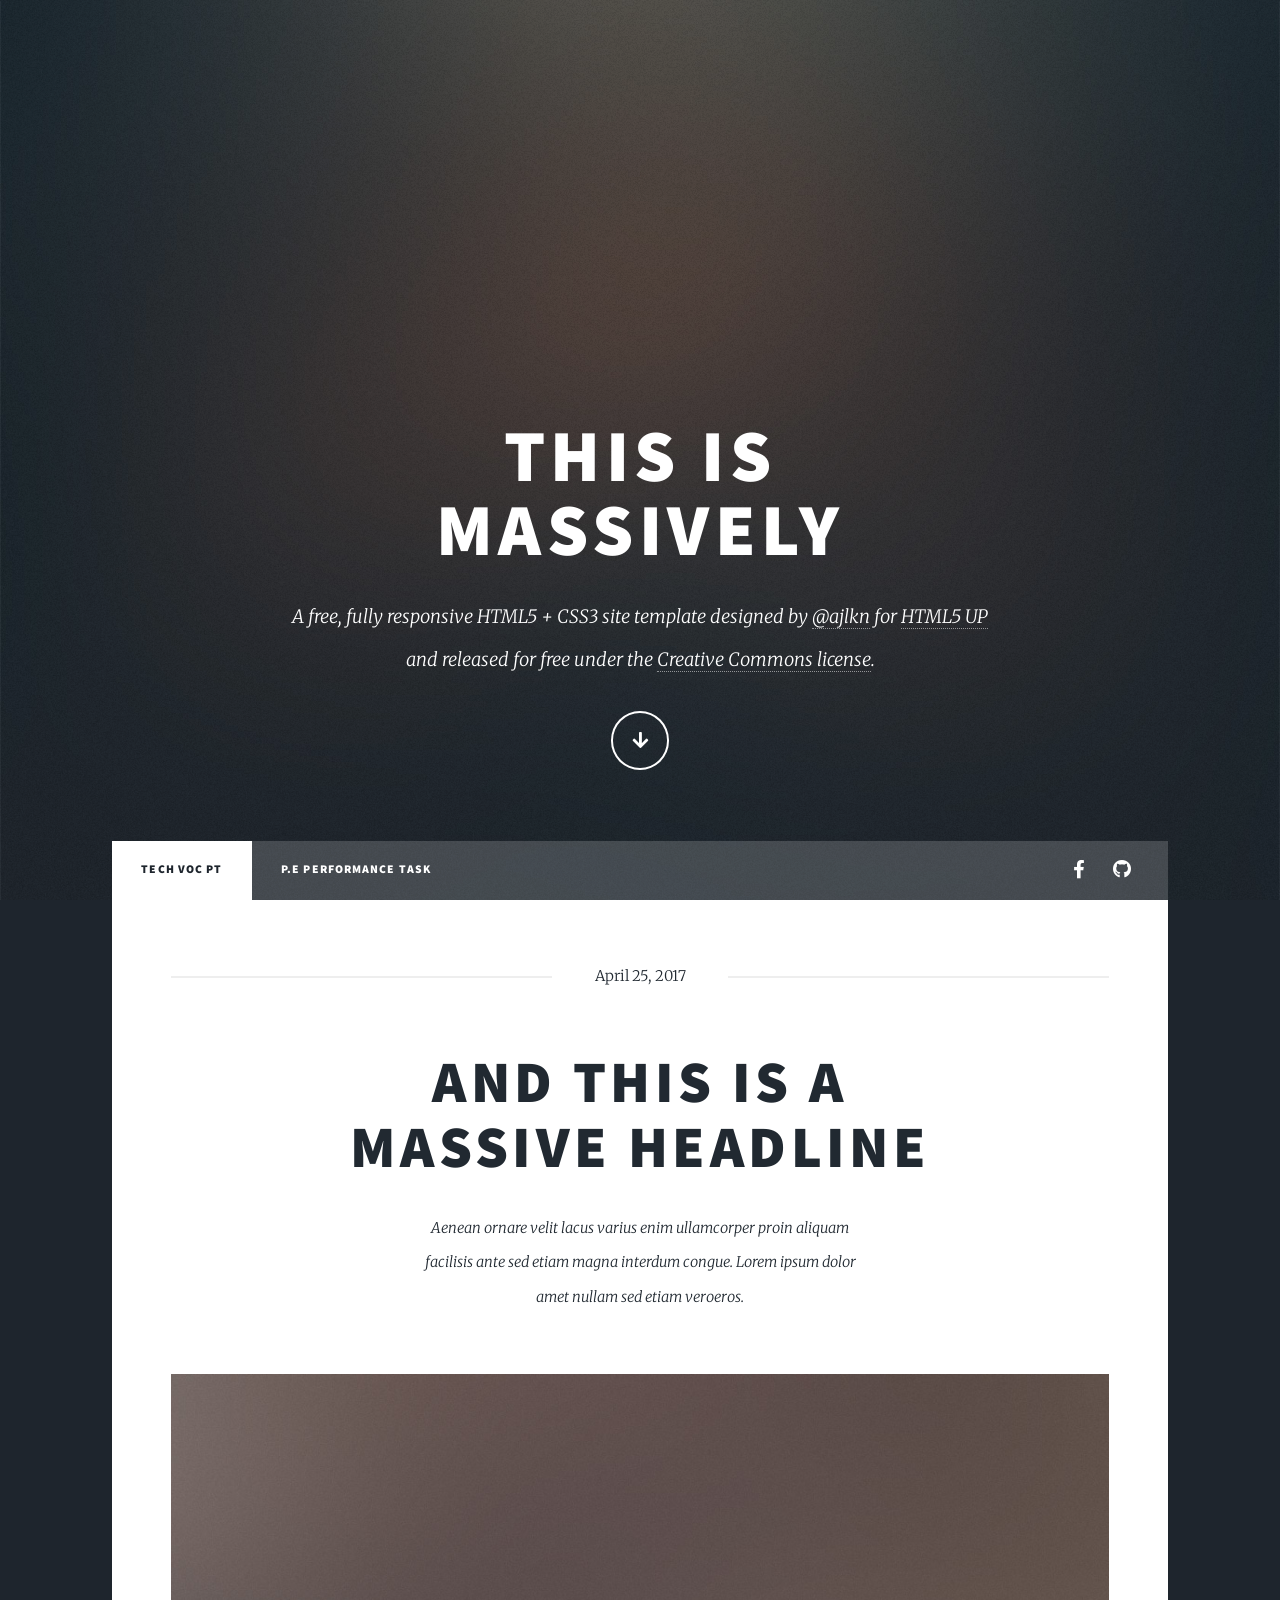
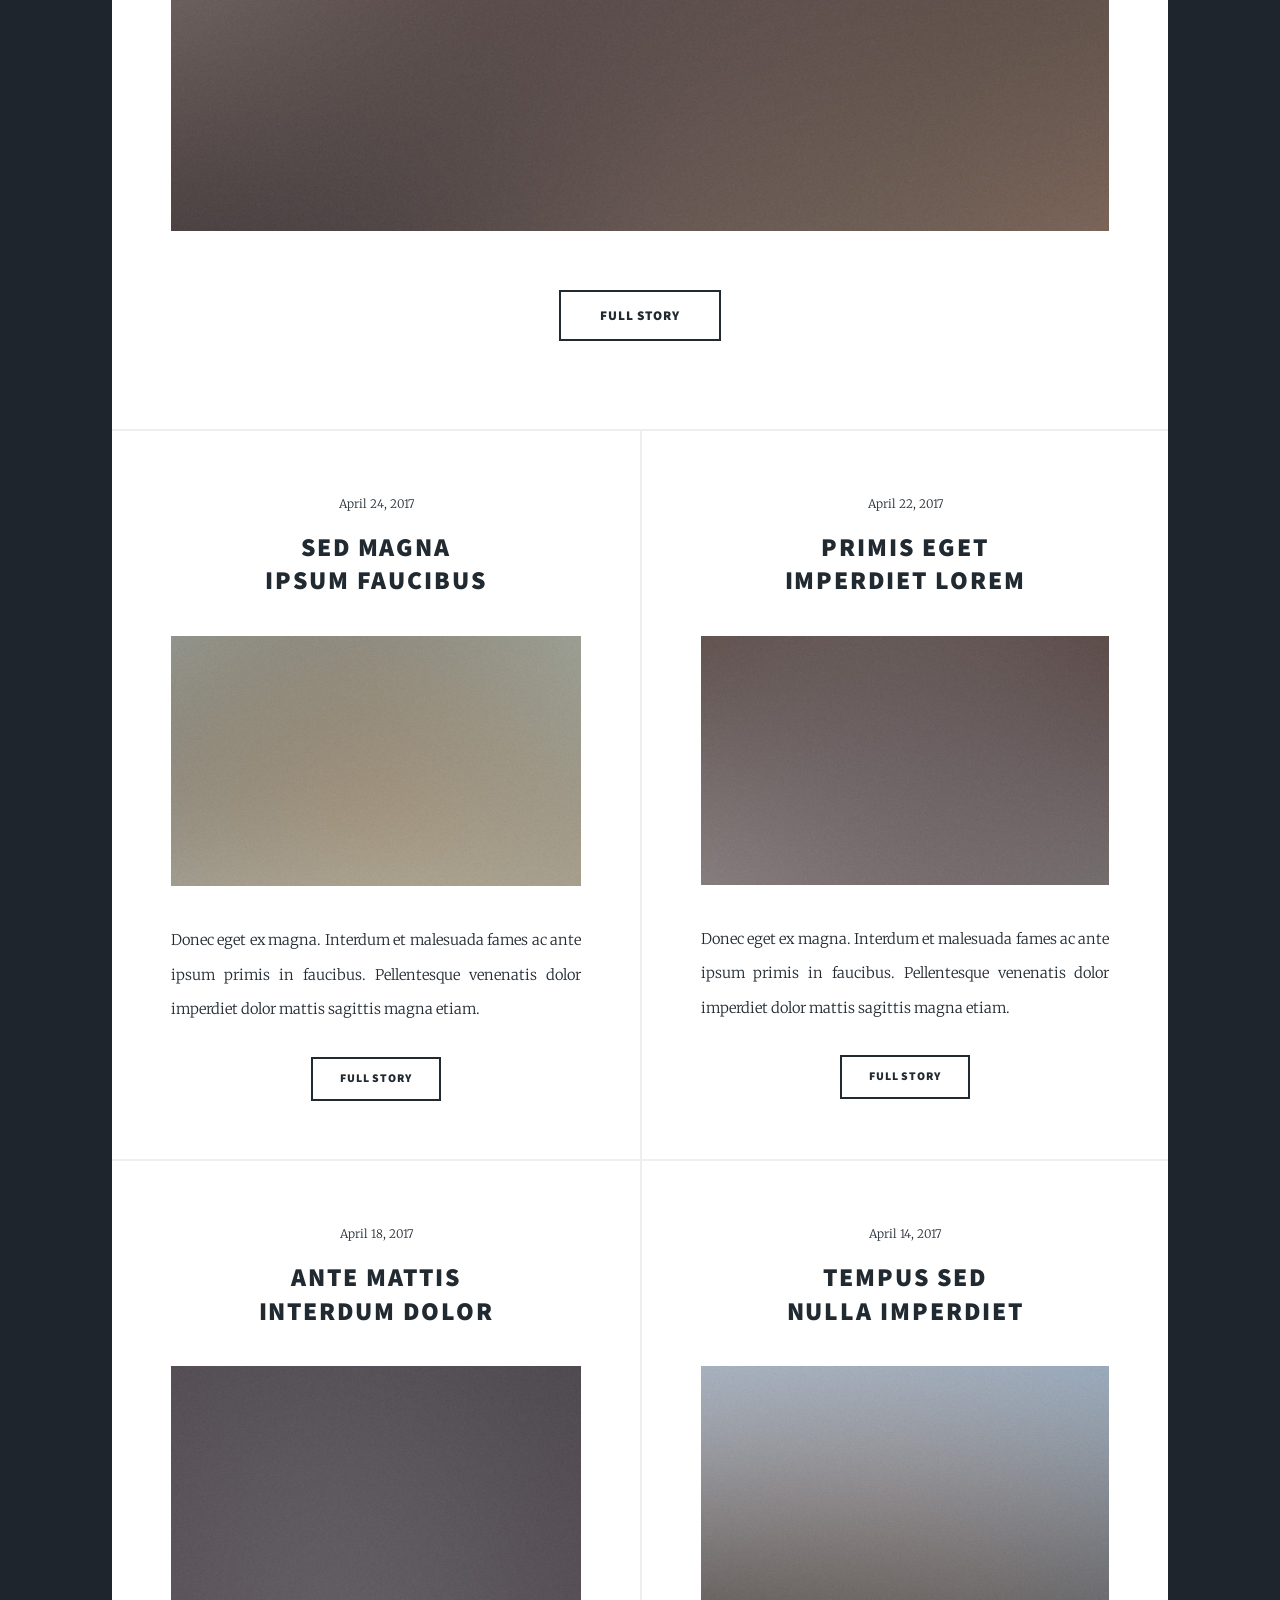
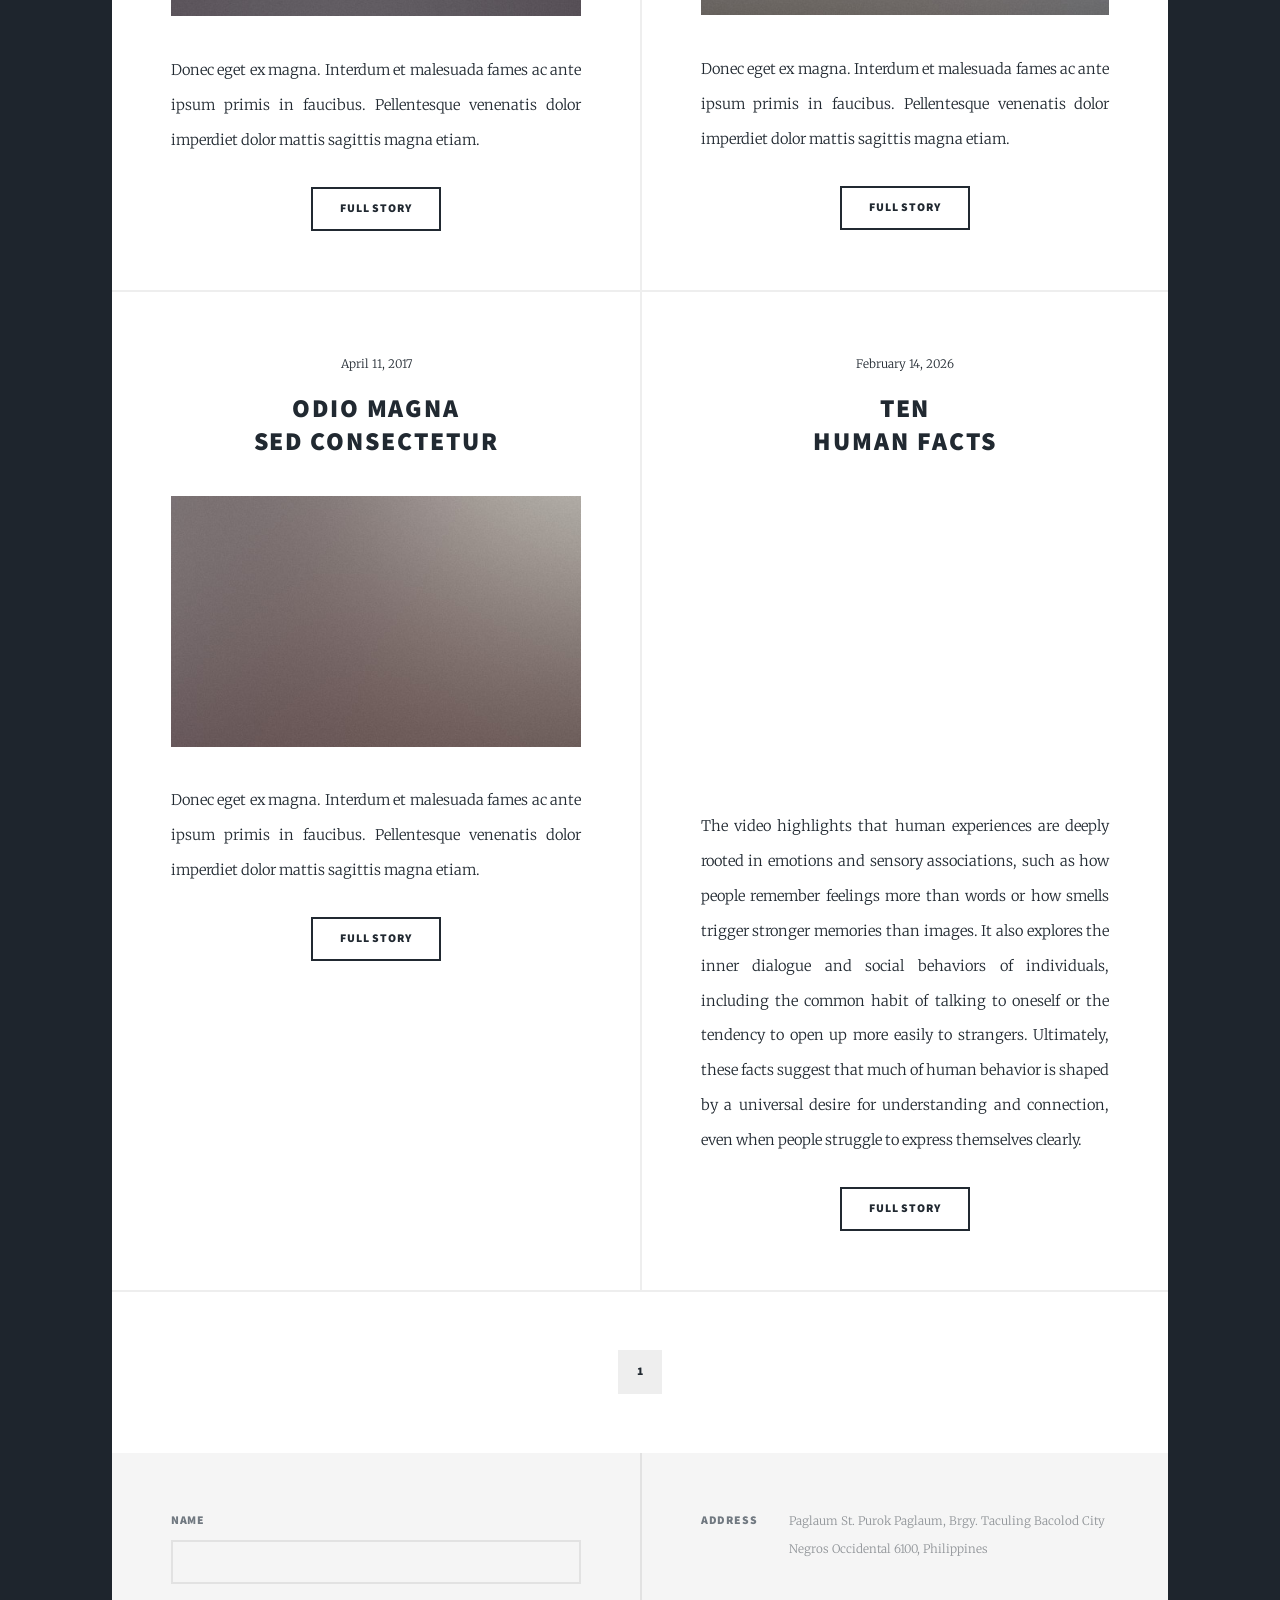
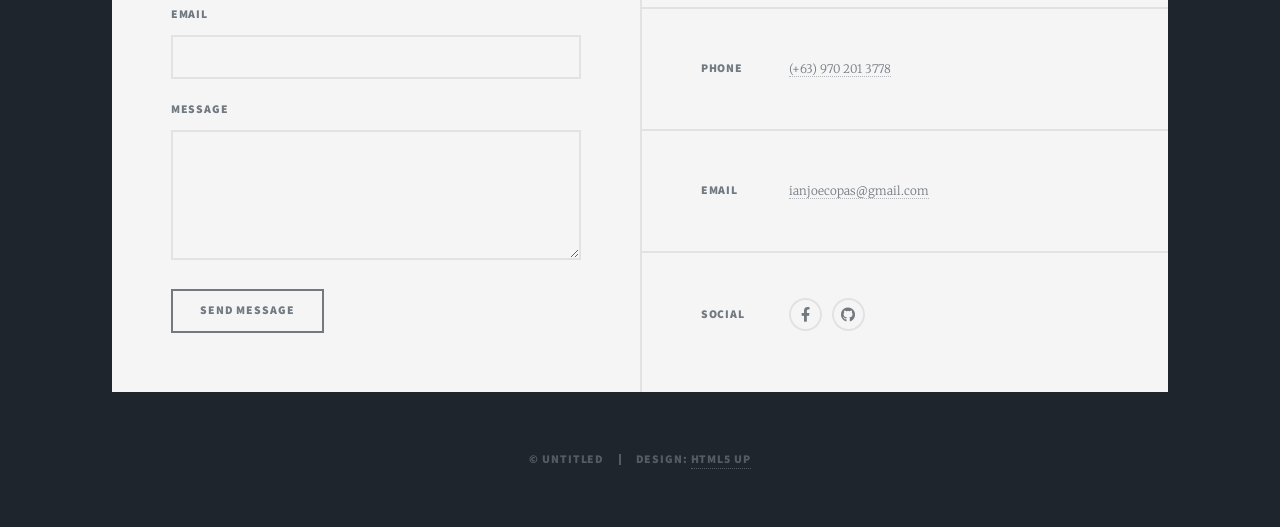
==== commit 4f6e8c34: "Update HTML structure and content" ====
--- a/myprofile/index.html
+++ b/myprofile/index.html
@@ -132,9 +132,11 @@
 										<h2><a href="#">Ten<br />
 										Human Facts</a></h2>
 									</header>
-									<a <iframe width="420" height="315"
-                                    src="https://www.youtube.com/embed/bE9B_FQm9b4">
+									<div class="video-container">
+									<iframe width="420" height="315"
+                                    src="https://www.youtube.com/embed/bE9B_FQm9b4" frameborder="0" allowfullscreen>
                                     </iframe>
+									</div>
 									<p>The video highlights that human experiences are deeply rooted in emotions and sensory associations, such as how people remember feelings more than words or how smells trigger stronger memories than images. It also explores the inner dialogue and social behaviors of individuals, including the common habit of talking to oneself or the tendency to open up more easily to strangers. Ultimately, these facts suggest that much of human behavior is shaped by a universal desire for understanding and connection, even when people struggle to express themselves clearly.</p>
 									<ul class="actions special">
 										<li><a href="https://www.youtube.com/@Randomness005-n9d/videos" class="button">Full Story</a></li>
@@ -218,3 +220,4 @@
 	</body>
 
 </html>
+
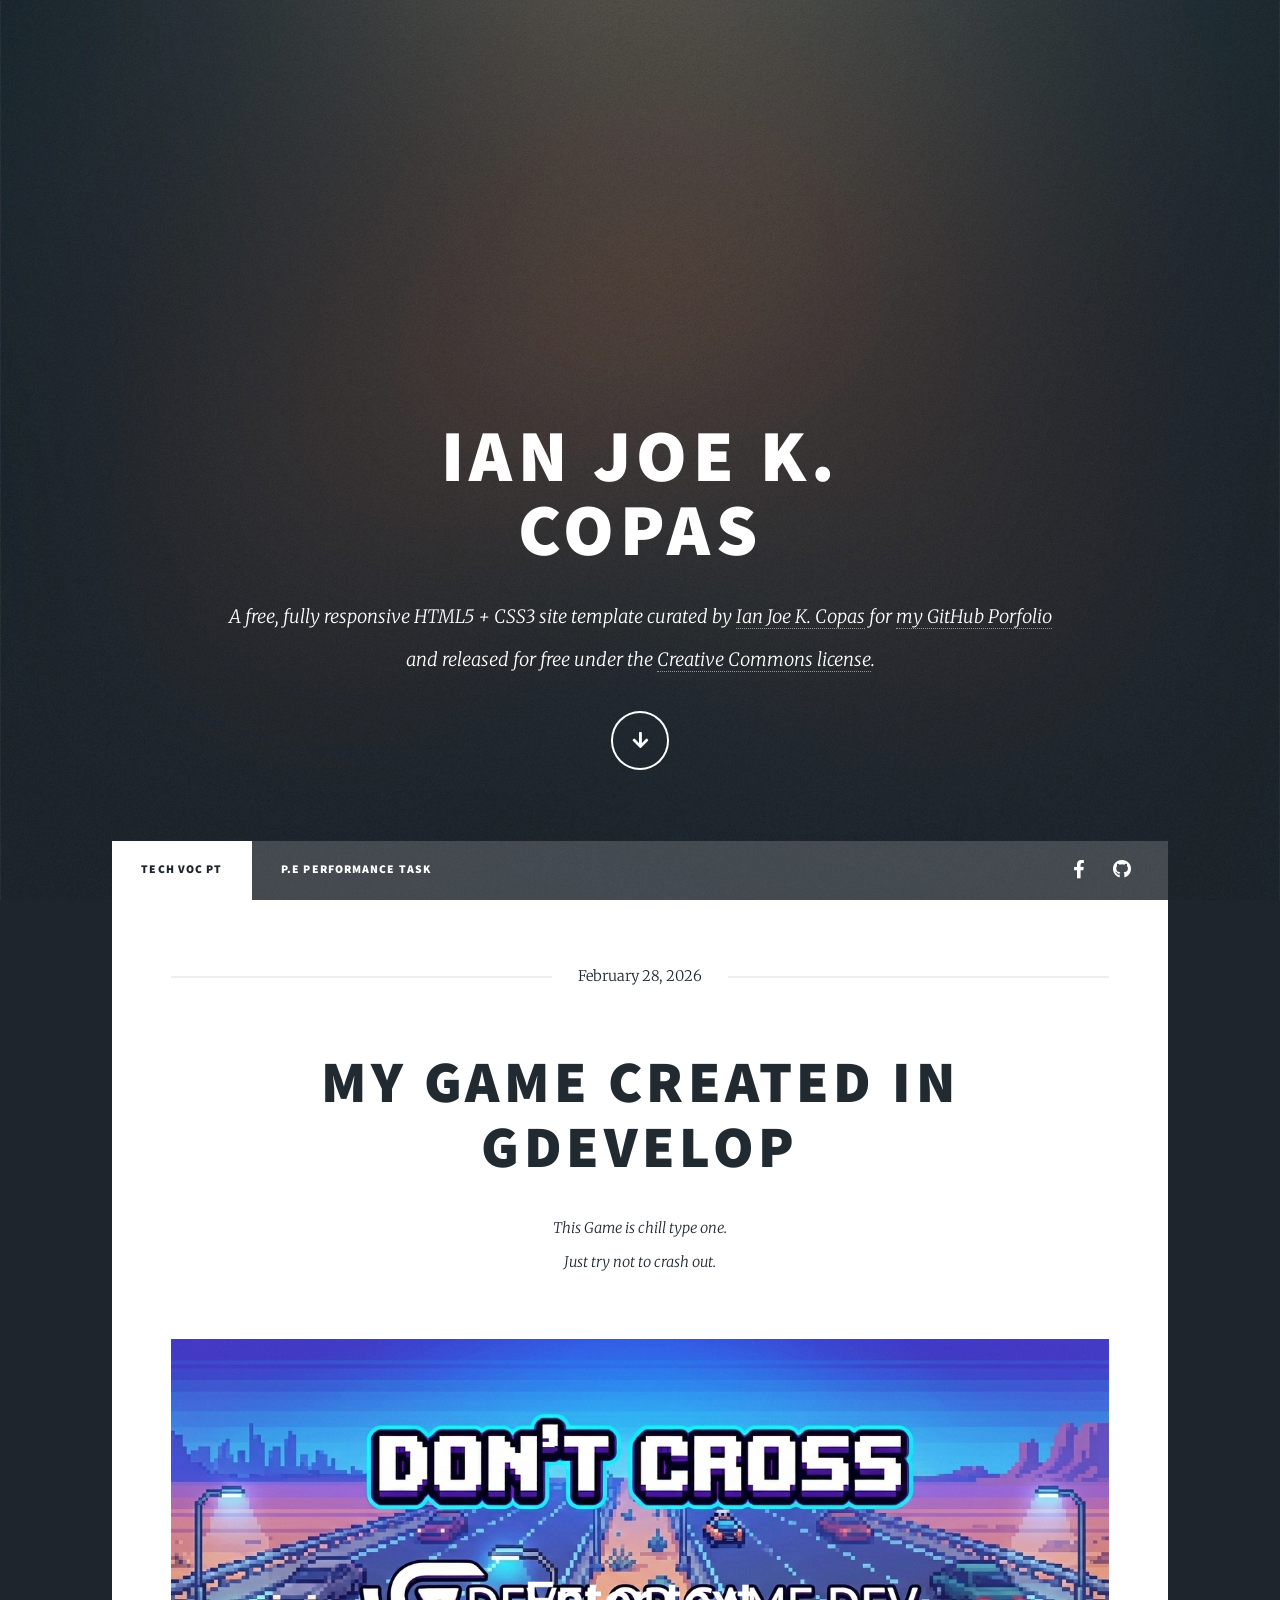
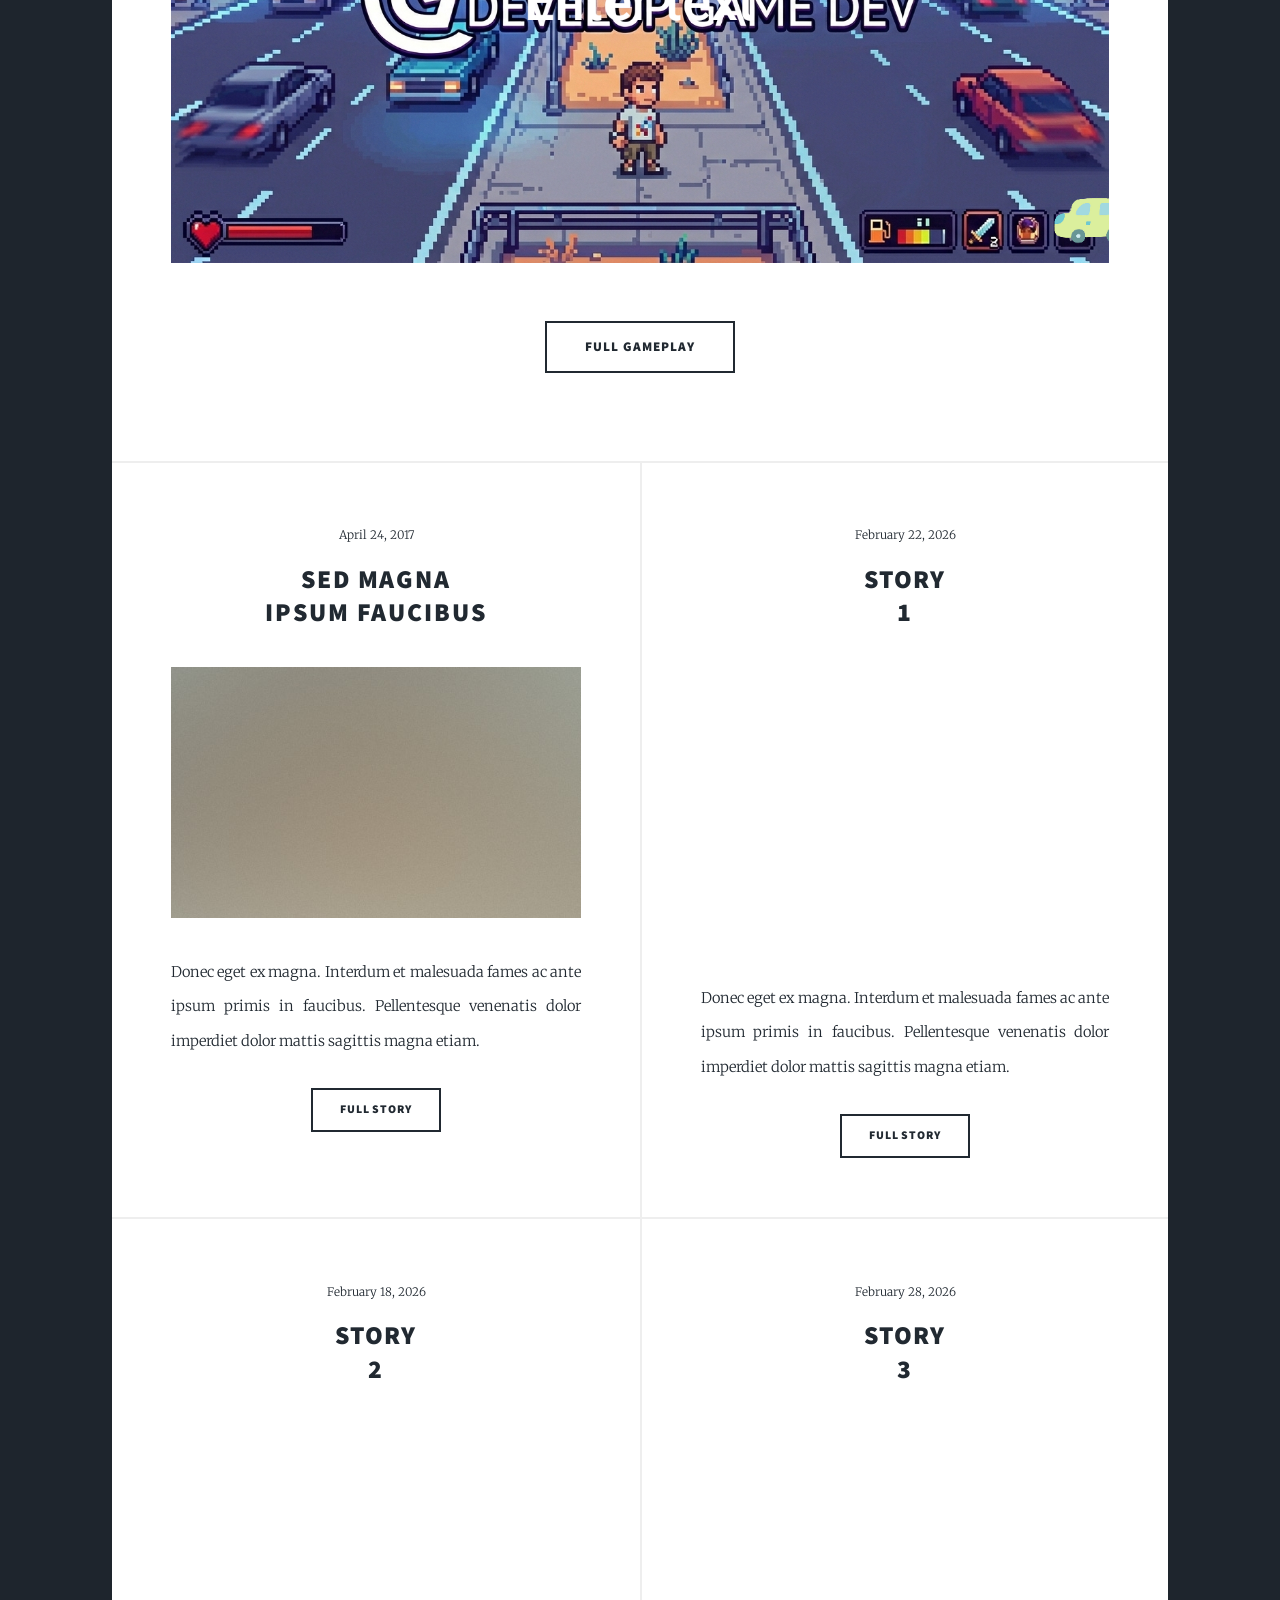
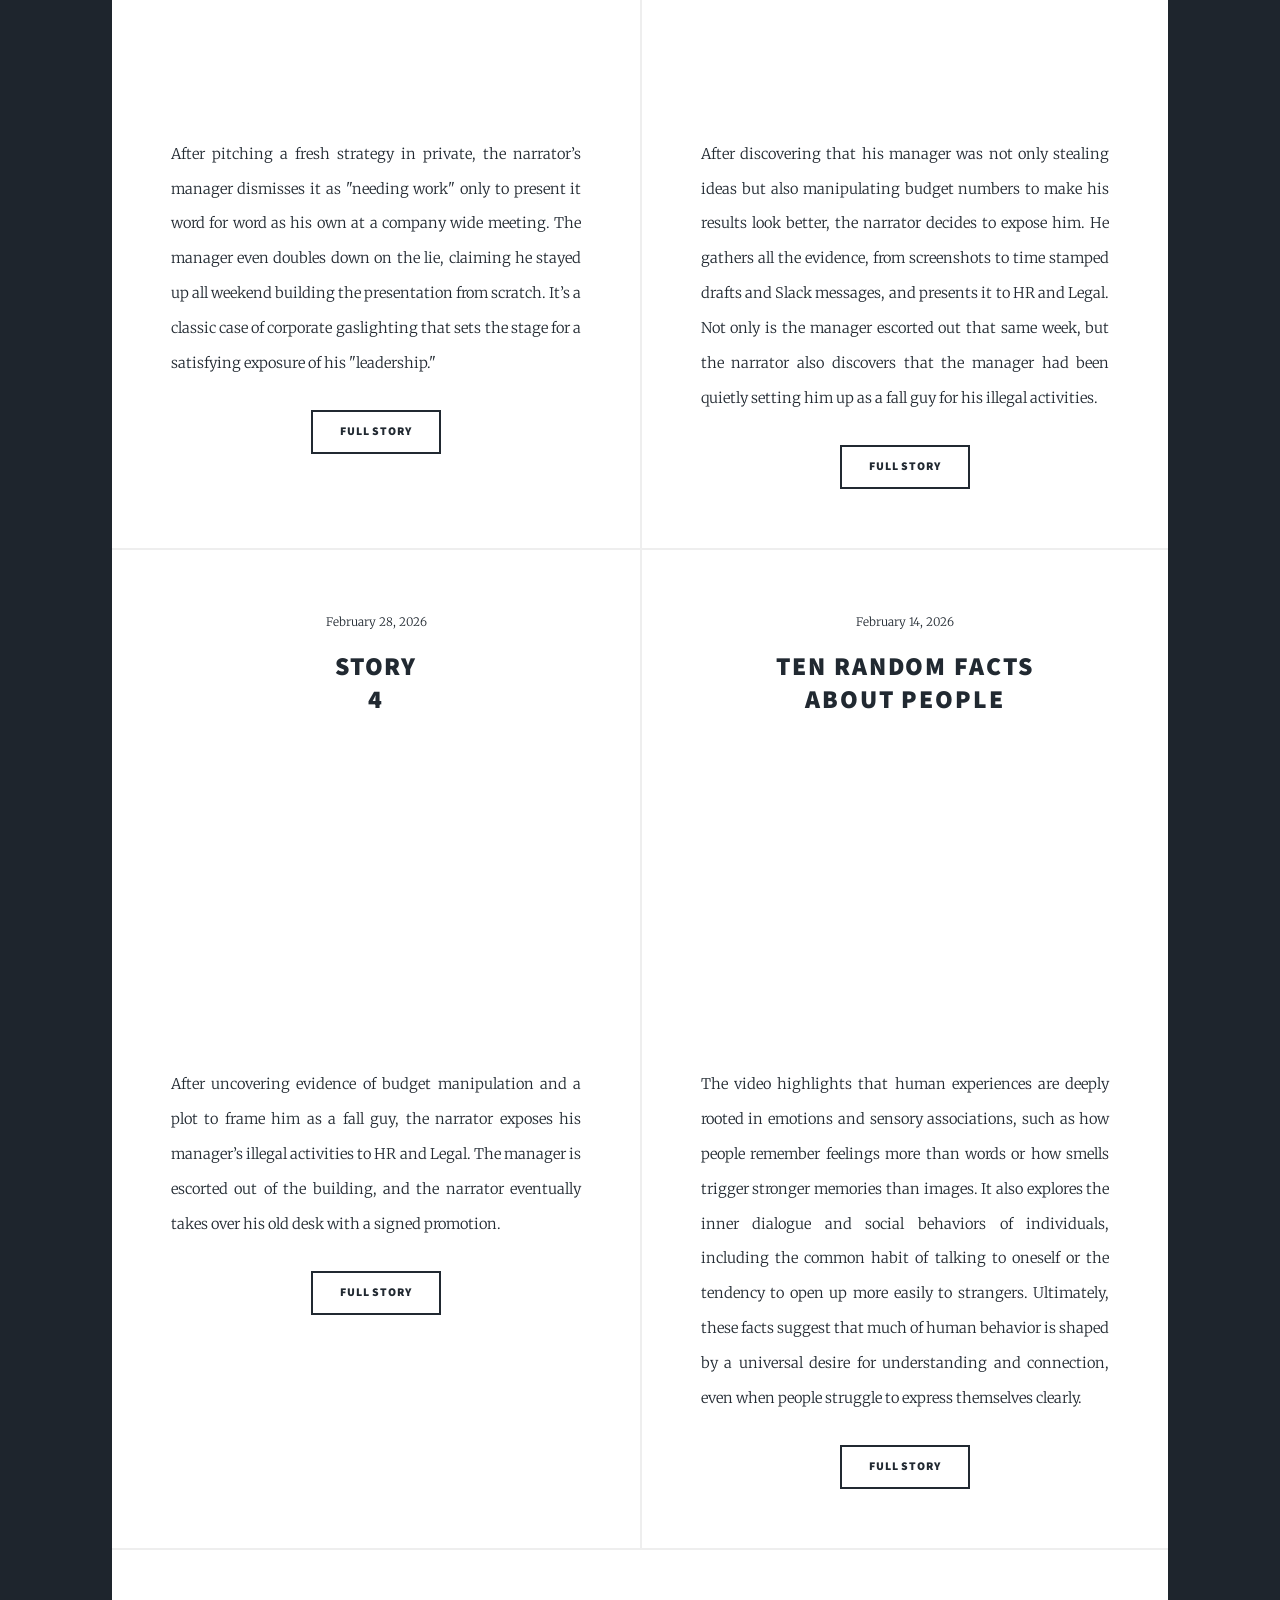
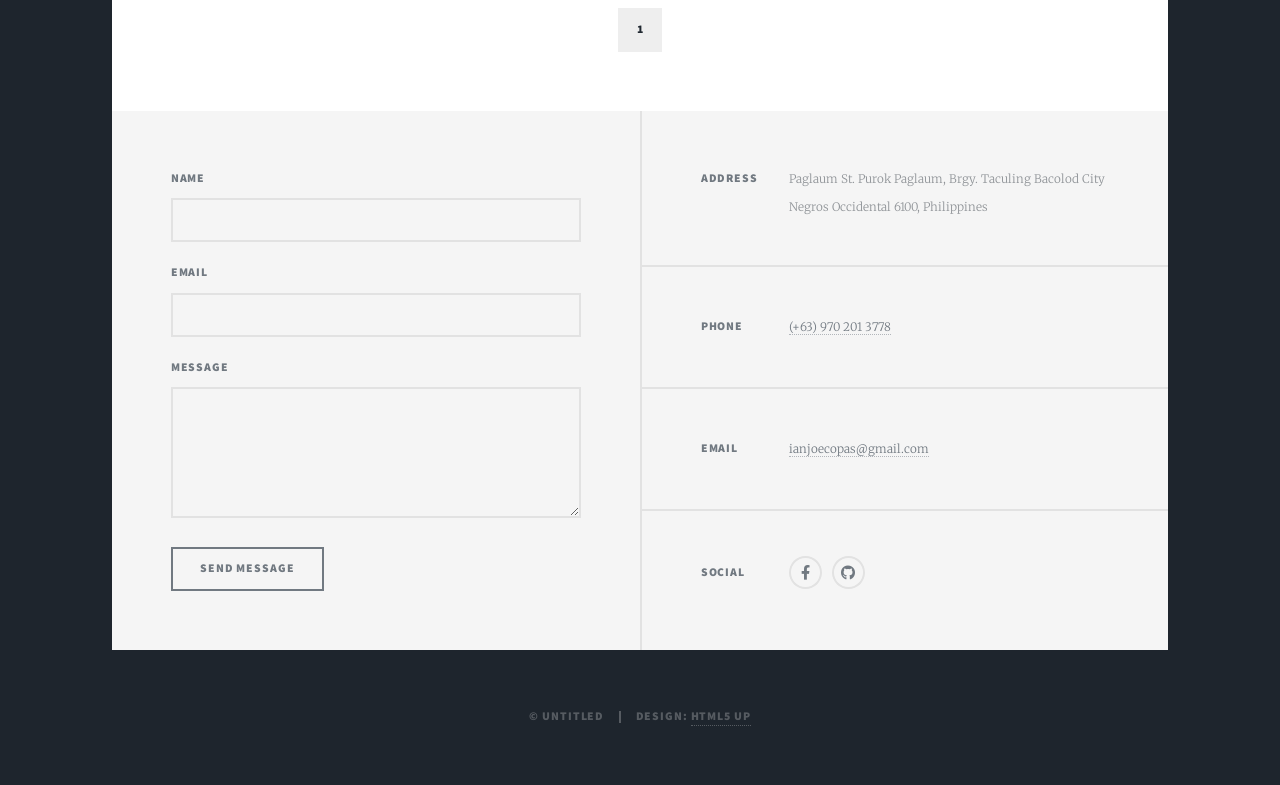
==== commit 5239da94: "Revise index.html for personal branding and updates Updated the website title and content to reflect" ====
--- a/myprofile/index.html
+++ b/myprofile/index.html
@@ -6,7 +6,7 @@
 -->
 <html>
 	<head>
-		<title>Massively by HTML5 UP</title>
+		<title>Ian Joe's Website</title>
 		<meta charset="utf-8" />
 		<meta name="viewport" content="width=device-width, initial-scale=1, user-scalable=no" />
 		<link rel="stylesheet" href="assets/css/main.css" />
@@ -19,9 +19,9 @@
 
 				<!-- Intro -->
 					<div id="intro">
-						<h1>This is<br />
-						Massively</h1>
-						<p>A free, fully responsive HTML5 + CSS3 site template designed by <a href="https://twitter.com/ajlkn">@ajlkn</a> for <a href="https://html5up.net">HTML5 UP</a><br />
+						<h1>Ian Joe K.<br />
+						Copas</h1>
+						<p>A free, fully responsive HTML5 + CSS3 site template curated by <a href="https://www.facebook.com/Ianjoe2019">Ian Joe K. Copas</a> for <a href="https://github.com/IanJoe-a1">my GitHub Porfolio</a><br />
 						and released for free under the <a href="https://html5up.net/license">Creative Commons license</a>.</p>
 						<ul class="actions">
 							<li><a href="#header" class="button icon solid solo fa-arrow-down scrolly">Continue</a></li>
@@ -30,7 +30,7 @@
 
 				<!-- Header -->
 					<header id="header">
-						<a href="index.html" class="logo">Massively</a>
+						<a href="index.html" class="logo">Ian's Website</a>
 					</header>
 
 				<!-- Nav -->
@@ -51,16 +51,15 @@
 						<!-- Featured Post -->
 							<article class="post featured">
 								<header class="major">
-									<span class="date">April 25, 2017</span>
-									<h2><a href="#">And this is a<br />
-									massive headline</a></h2>
-									<p>Aenean ornare velit lacus varius enim ullamcorper proin aliquam<br />
-									facilisis ante sed etiam magna interdum congue. Lorem ipsum dolor<br />
-									amet nullam sed etiam veroeros.</p>
+									<span class="date">February 28, 2026</span>
+									<h2>My game created in<br />
+									GDevelop</h2>
+									<p>This Game is chill type one.<br />
+									Just try not to crash out.</p>
 								</header>
-								<a href="#" class="image main"><img src="images/pic01.jpg" alt="" /></a>
+								<a href="#" class="image main"><img src="images/PIC0A.png" alt="" /></a>
 								<ul class="actions special">
-									<li><a href="#" class="button large">Full Story</a></li>
+									<li><a href="https://gd.games/games/a4190f22-3bd7-4107-b6dc-a6b38b9e5cba" class="button large">Full Gameplay</a></li>
 								</ul>
 							</article>
 
@@ -75,66 +74,82 @@
 									<a href="#" class="image fit"><img src="images/pic02.jpg" alt="" /></a>
 									<p>Donec eget ex magna. Interdum et malesuada fames ac ante ipsum primis in faucibus. Pellentesque venenatis dolor imperdiet dolor mattis sagittis magna etiam.</p>
 									<ul class="actions special">
-										<li><a href="#" class="button">Full Story</a></li>
-									</ul>
-								</article>
-								<article>
-									<header>
-										<span class="date">April 22, 2017</span>
-										<h2><a href="#">Primis eget<br />
-										imperdiet lorem</a></h2>
-									</header>
-									<a href="#" class="image fit"><img src="images/pic03.jpg" alt="" /></a>
+										<li><a href="https://www.youtube.com/@Randomness005-n9d/videos" class="button">Full Story</a></li>
+									</ul>
+								</article>
+								<article>
+									<header>
+										<span class="date">February 22, 2026</span>
+										<h2>Story<br />
+										1</h2>
+									</header>
+									<div class="video-container">
+									<iframe width="420" height="315"
+                                    src="https://www.youtube.com/embed/97tjWj8jIK0" title="YouTube video player" frameborder="0" allowfullscreen>
+                                    </iframe>
+									</div>
 									<p>Donec eget ex magna. Interdum et malesuada fames ac ante ipsum primis in faucibus. Pellentesque venenatis dolor imperdiet dolor mattis sagittis magna etiam.</p>
 									<ul class="actions special">
-										<li><a href="#" class="button">Full Story</a></li>
-									</ul>
-								</article>
-								<article>
-									<header>
-										<span class="date">April 18, 2017</span>
-										<h2><a href="#">Ante mattis<br />
-										interdum dolor</a></h2>
-									</header>
-									<a href="#" class="image fit"><img src="images/pic04.jpg" alt="" /></a>
-									<p>Donec eget ex magna. Interdum et malesuada fames ac ante ipsum primis in faucibus. Pellentesque venenatis dolor imperdiet dolor mattis sagittis magna etiam.</p>
-									<ul class="actions special">
-										<li><a href="#" class="button">Full Story</a></li>
-									</ul>
-								</article>
-								<article>
-									<header>
-										<span class="date">April 14, 2017</span>
-										<h2><a href="#">Tempus sed<br />
-										nulla imperdiet</a></h2>
-									</header>
-									<a href="#" class="image fit"><img src="images/pic05.jpg" alt="" /></a>
-									<p>Donec eget ex magna. Interdum et malesuada fames ac ante ipsum primis in faucibus. Pellentesque venenatis dolor imperdiet dolor mattis sagittis magna etiam.</p>
-									<ul class="actions special">
-										<li><a href="#" class="button">Full Story</a></li>
-									</ul>
-								</article>
-								<article>
-									<header>
-										<span class="date">April 11, 2017</span>
-										<h2><a href="#">Odio magna<br />
-										sed consectetur</a></h2>
-									</header>
-									<a href="#" class="image fit"><img src="images/pic06.jpg" alt="" /></a>
-									<p>Donec eget ex magna. Interdum et malesuada fames ac ante ipsum primis in faucibus. Pellentesque venenatis dolor imperdiet dolor mattis sagittis magna etiam.</p>
-									<ul class="actions special">
-										<li><a href="#" class="button">Full Story</a></li>
+										<li><a href="https://www.youtube.com/@Randomness005-n9d/videos" class="button">Full Story</a></li>
+									</ul>
+								</article>
+								<article>
+									<header>
+										<span class="date">February 18, 2026</span>
+										<h2>Story<br />
+										2</h2>
+									</header>
+									<div class="video-container">
+									<iframe width="420" height="315"
+                                    src="https://www.youtube.com/embed/EjlHSUsoWJU" title="YouTube video player" frameborder="0" allowfullscreen>
+                                    </iframe>
+									</div>
+									<p>After pitching a fresh strategy in private, the narrator’s manager dismisses it as "needing work" only to present it word for word as his own at a company wide meeting. The manager even doubles down on the lie, claiming he stayed up all weekend building the presentation from scratch. It’s a classic case of corporate gaslighting that sets the stage for a satisfying exposure of his "leadership."</p>
+									<ul class="actions special">
+										<li><a href="https://www.youtube.com/@Randomness005-n9d/videos" class="button">Full Story</a></li>
+									</ul>
+								</article>
+								<article>
+									<header>
+										<span class="date">February 28, 2026</span>
+										<h2>Story<br />
+										3</h2>
+									</header>
+									<div class="video-container">
+									<iframe width="420" height="315"
+                                    src="https://www.youtube.com/embed/sNEA7ylJtFk" title="YouTube video player" frameborder="0" allowfullscreen>
+                                    </iframe>
+									</div>
+									<p>After discovering that his manager was not only stealing ideas but also manipulating budget numbers to make his results look better, the narrator decides to expose him. He gathers all the evidence, from screenshots to time stamped drafts and Slack messages, and presents it to HR and Legal. Not only is the manager escorted out that same week, but the narrator also discovers that the manager had been quietly setting him up as a fall guy for his illegal activities.</p>
+									<ul class="actions special">
+										<li><a href="https://www.youtube.com/@Randomness005-n9d/videos" class="button">Full Story</a></li>
+									</ul>
+								</article>
+								<article>
+									<header>
+										<span class="date">February 28, 2026</span>
+										<h2>Story<br />
+				                        4</h2>
+									</header>
+									<div class="video-container">
+									<iframe width="420" height="315"
+                                    src="https://www.youtube.com/embed/vW4baWn3lUA" title="YouTube video player" frameborder="0" allowfullscreen>
+                                    </iframe>
+									</div>
+									<p>After uncovering evidence of budget manipulation and a plot to frame him as a fall guy, the narrator exposes his manager’s illegal activities to HR and Legal. The manager is escorted out of the building, and the narrator eventually takes over his old desk with a signed promotion.</p>
+									<ul class="actions special">
+										<li><a href="https://www.youtube.com/@Randomness005-n9d/videos" class="button">Full Story</a></li>
 									</ul>
 								</article>
 								<article>
 									<header>
 										<span class="date">February 14, 2026</span>
-										<h2><a href="#">Ten<br />
-										Human Facts</a></h2>
-									</header>
-									<div class="video-container">
-									<iframe width="420" height="315"
-                                    src="https://www.youtube.com/embed/bE9B_FQm9b4" frameborder="0" allowfullscreen>
+										<h2><a href="#">Ten Random Facts<br />
+										About People</a></h2>
+									</header>
+									<div class="video-container">
+									<iframe width="420" height="315"
+                                    src="https://www.youtube.com/embed/bE9B_FQm9b4" title="YouTube video player" frameborder="0" allowfullscreen>
                                     </iframe>
 									</div>
 									<p>The video highlights that human experiences are deeply rooted in emotions and sensory associations, such as how people remember feelings more than words or how smells trigger stronger memories than images. It also explores the inner dialogue and social behaviors of individuals, including the common habit of talking to oneself or the tendency to open up more easily to strangers. Ultimately, these facts suggest that much of human behavior is shaped by a universal desire for understanding and connection, even when people struggle to express themselves clearly.</p>
@@ -221,3 +236,5 @@
 
 </html>
 
+
+
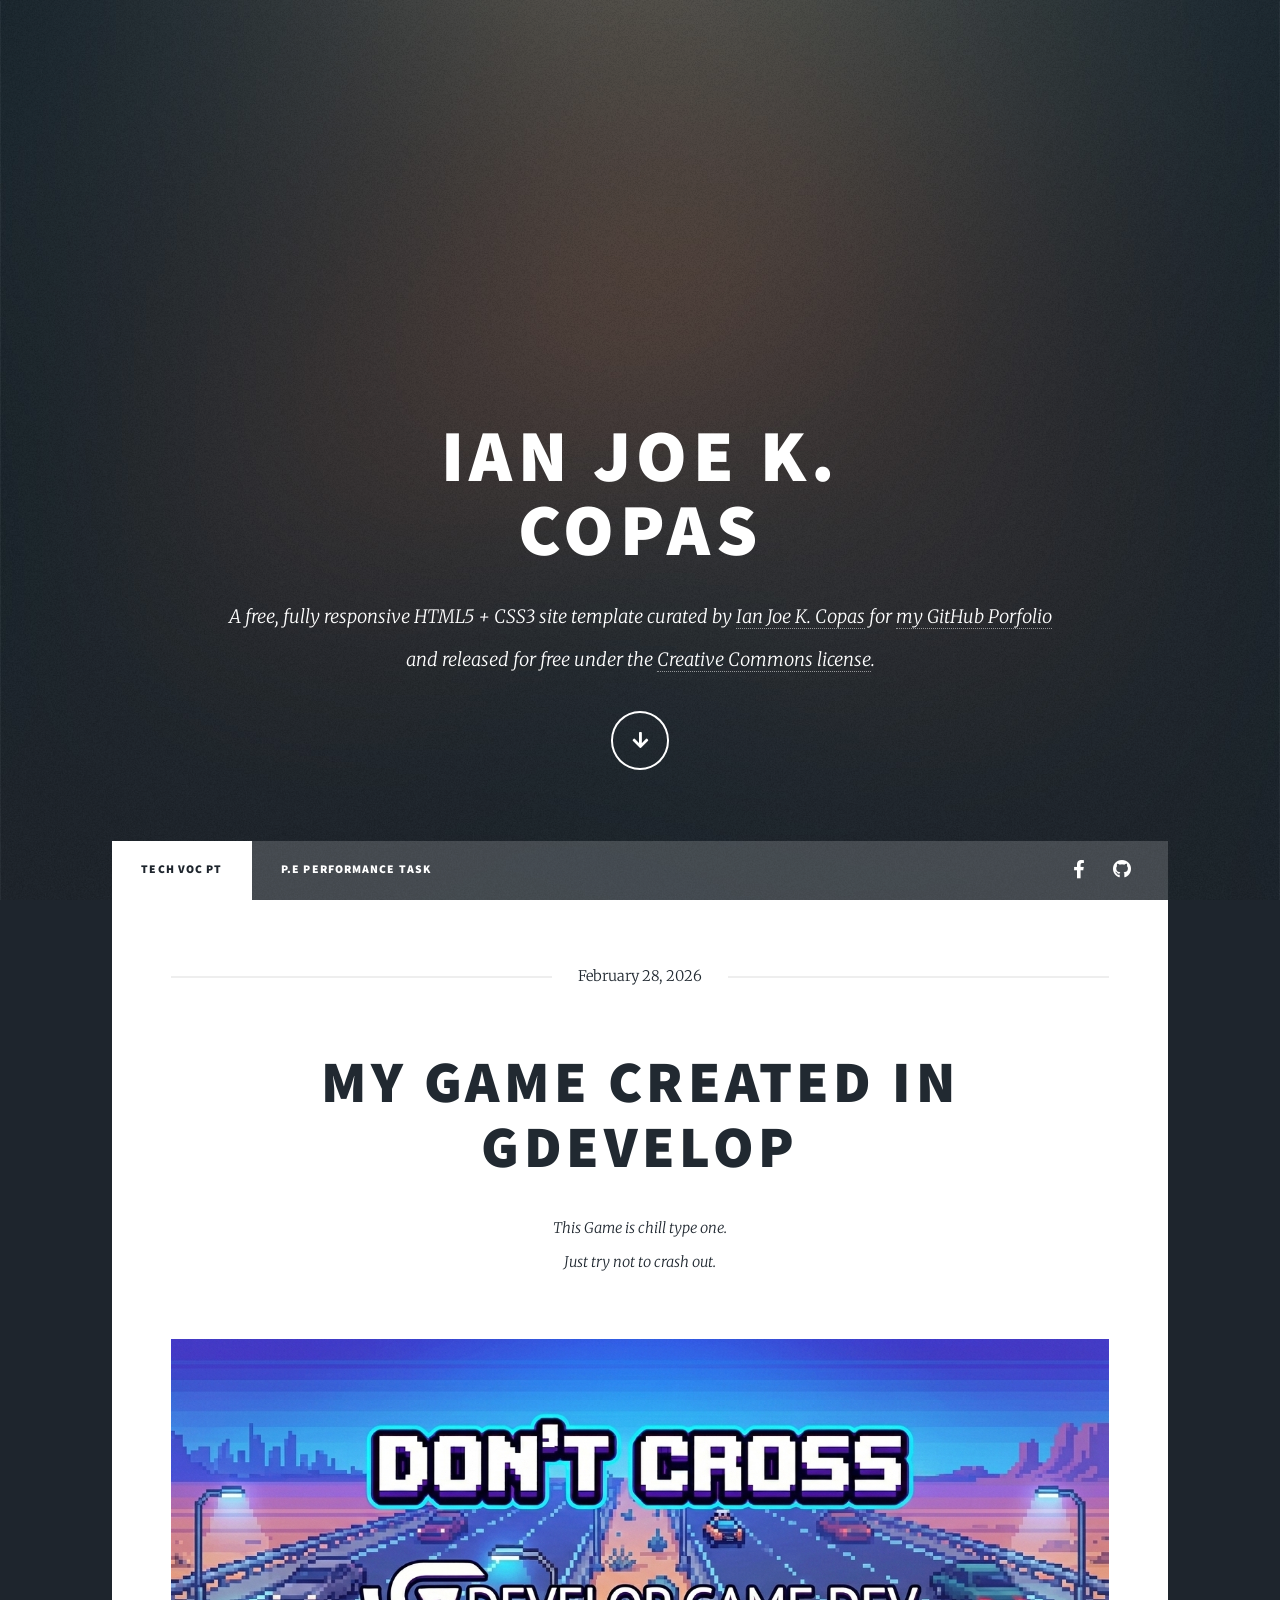
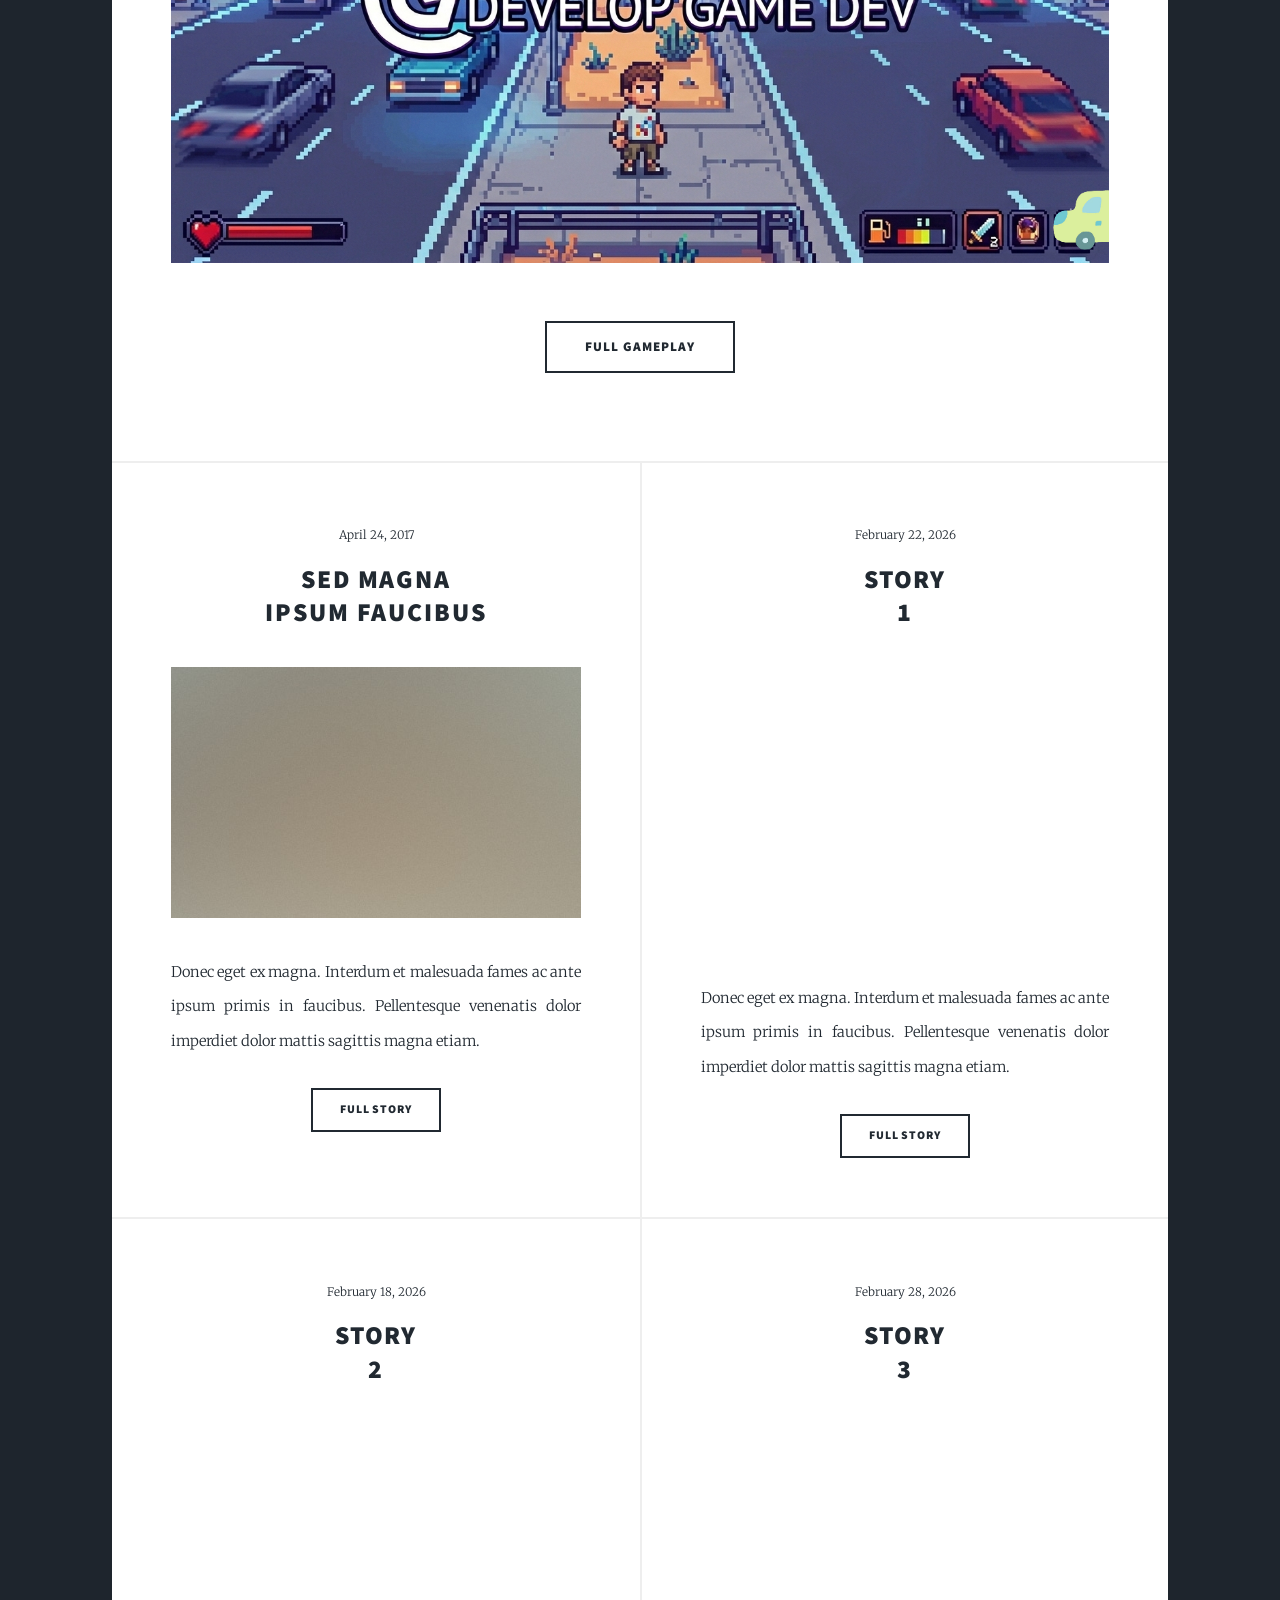
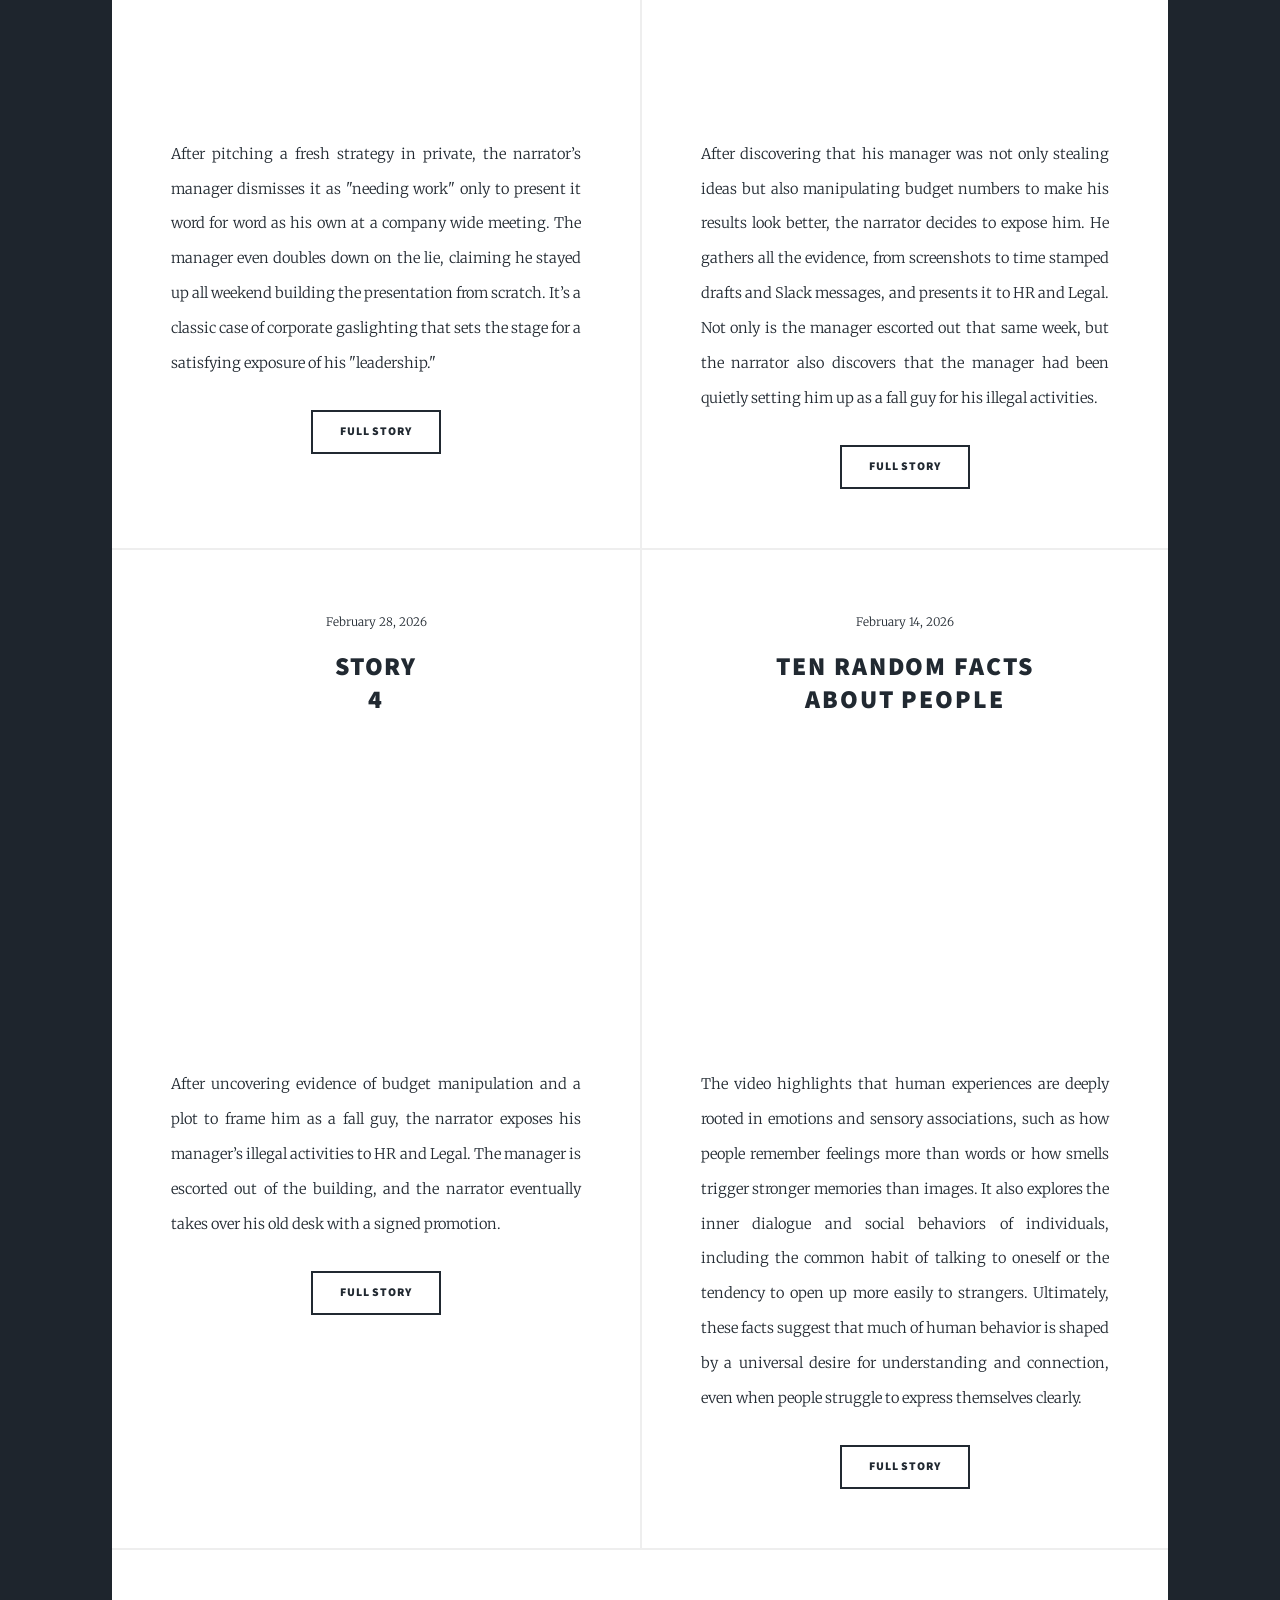
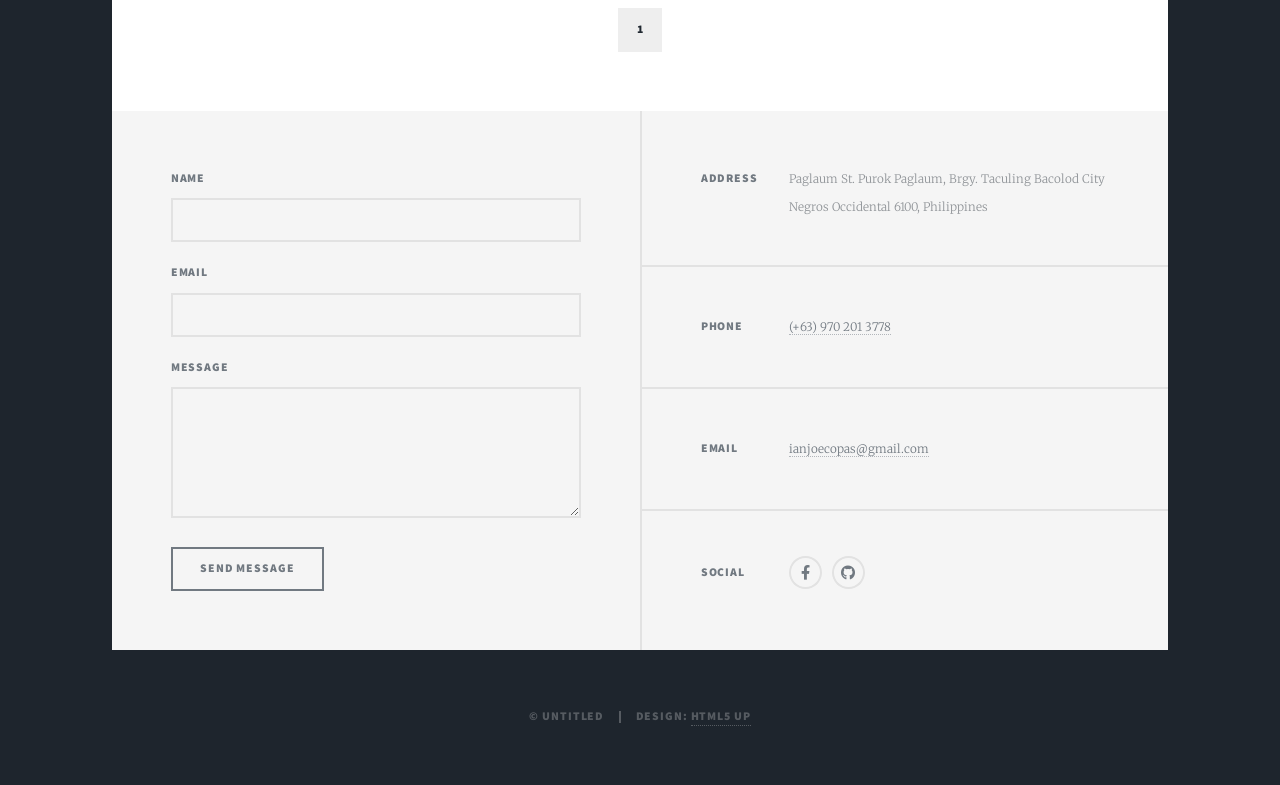
==== commit d74cea04: "Update featured post image and add new stories Updated featured post image and added new stories." ====
--- a/myprofile/index.html
+++ b/myprofile/index.html
@@ -57,7 +57,7 @@
 									<p>This Game is chill type one.<br />
 									Just try not to crash out.</p>
 								</header>
-								<a href="#" class="image main"><img src="images/PIC0A.png" alt="" /></a>
+								<a href="#" class="image main"><img src="images/PIC0B.png" alt="" /></a>
 								<ul class="actions special">
 									<li><a href="https://gd.games/games/a4190f22-3bd7-4107-b6dc-a6b38b9e5cba" class="button large">Full Gameplay</a></li>
 								</ul>
@@ -238,3 +238,4 @@
 
 
 
+
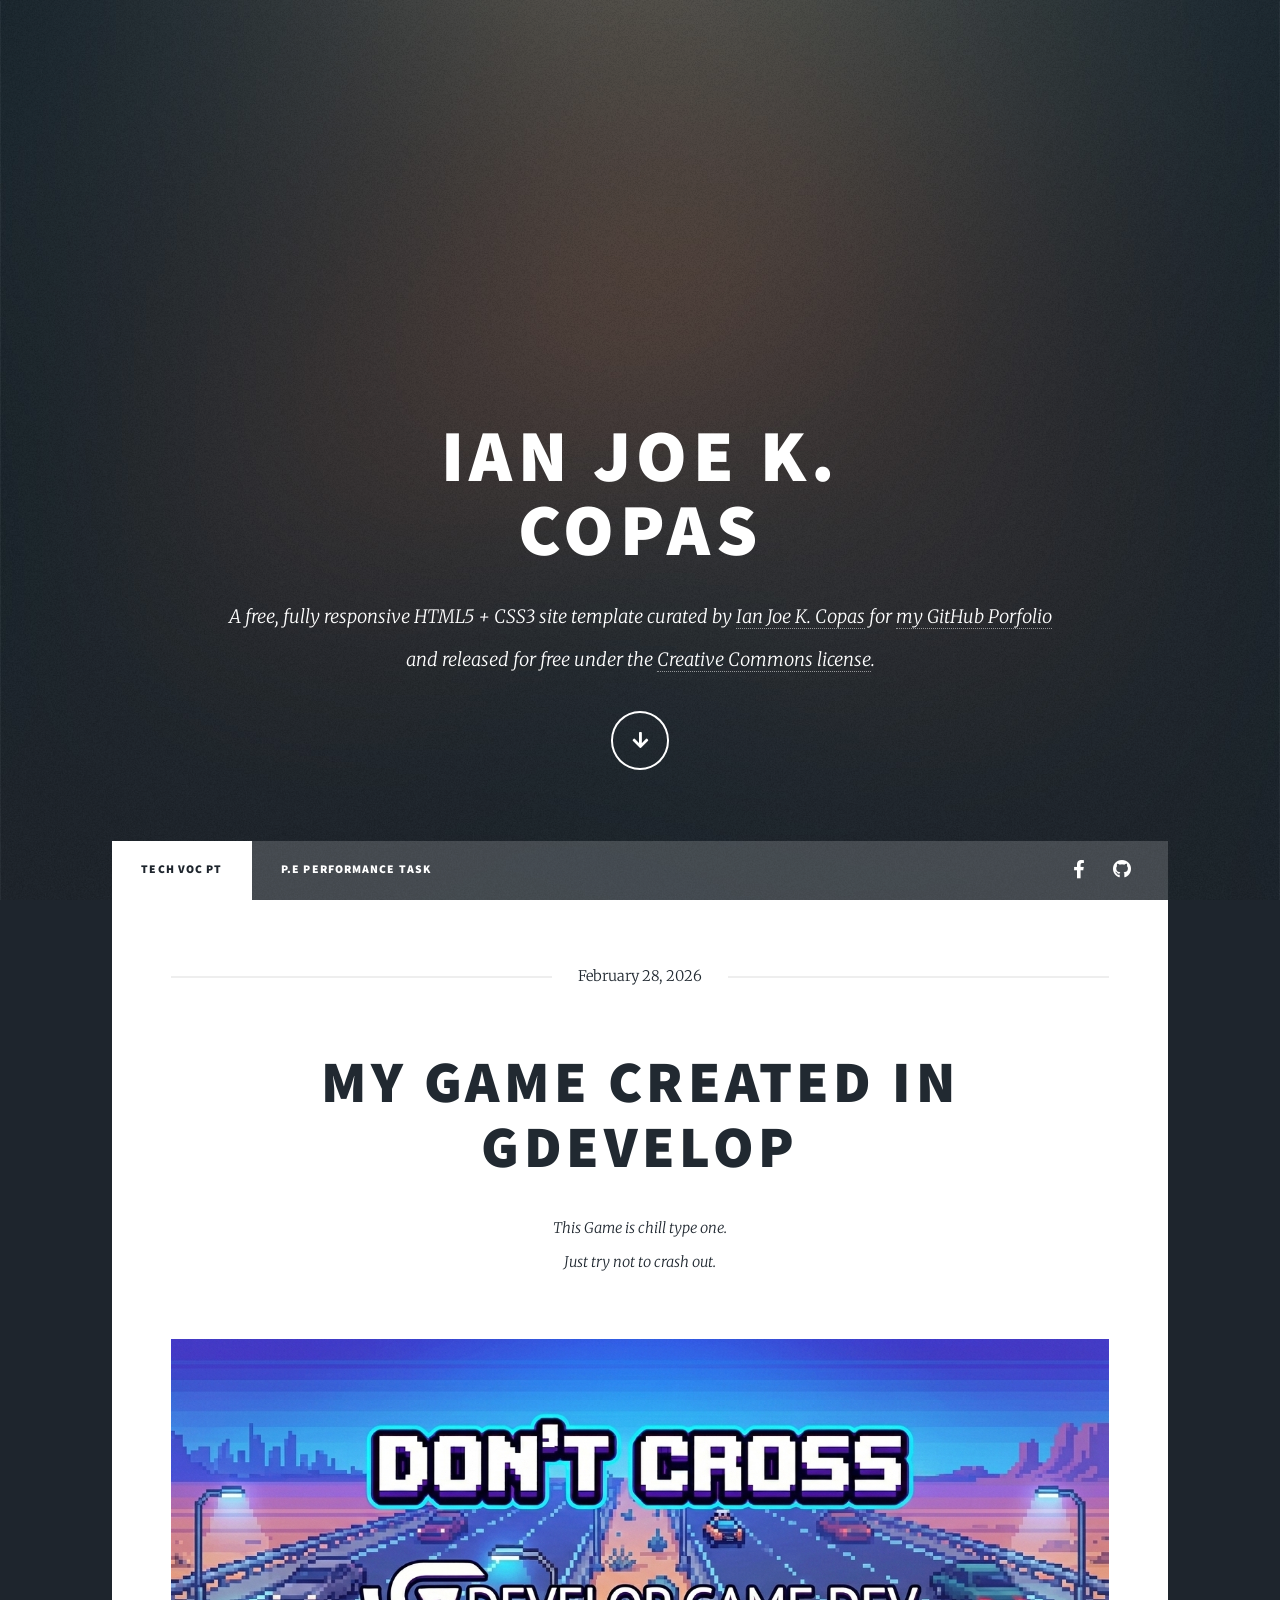
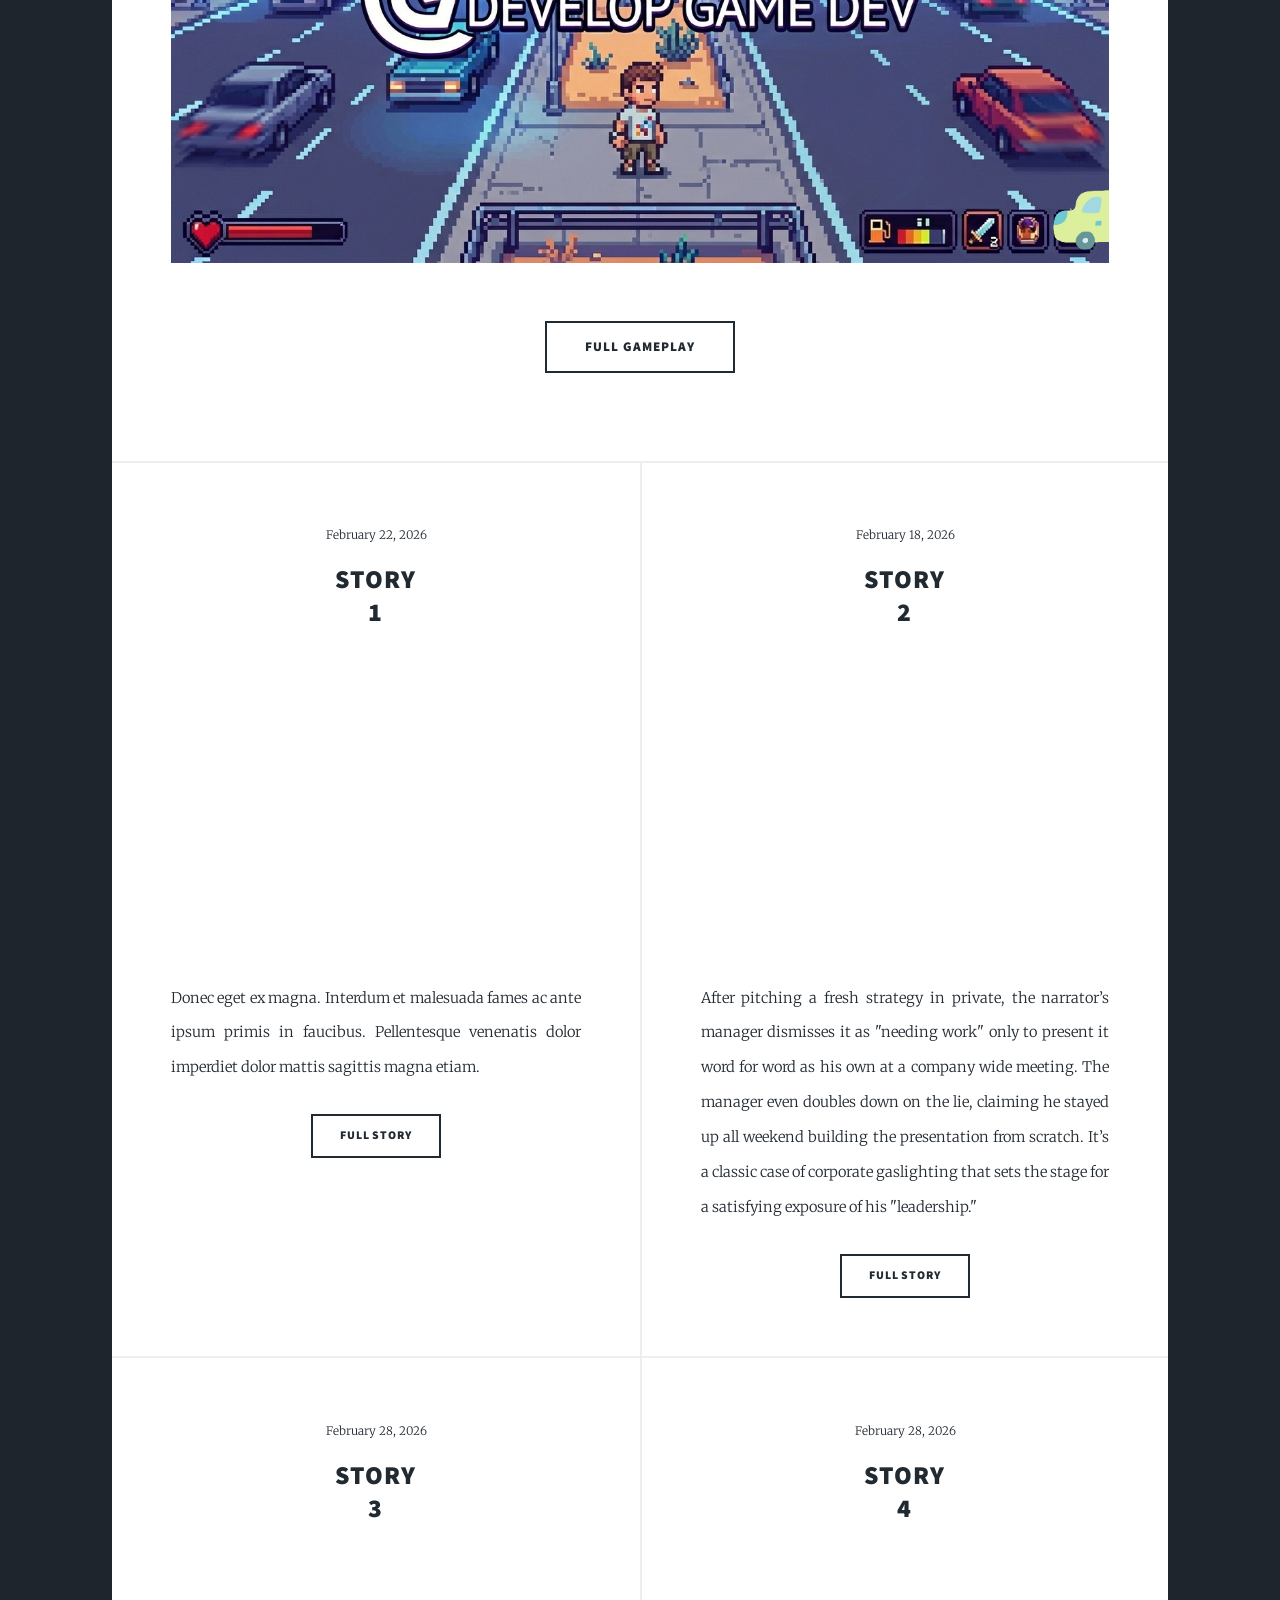
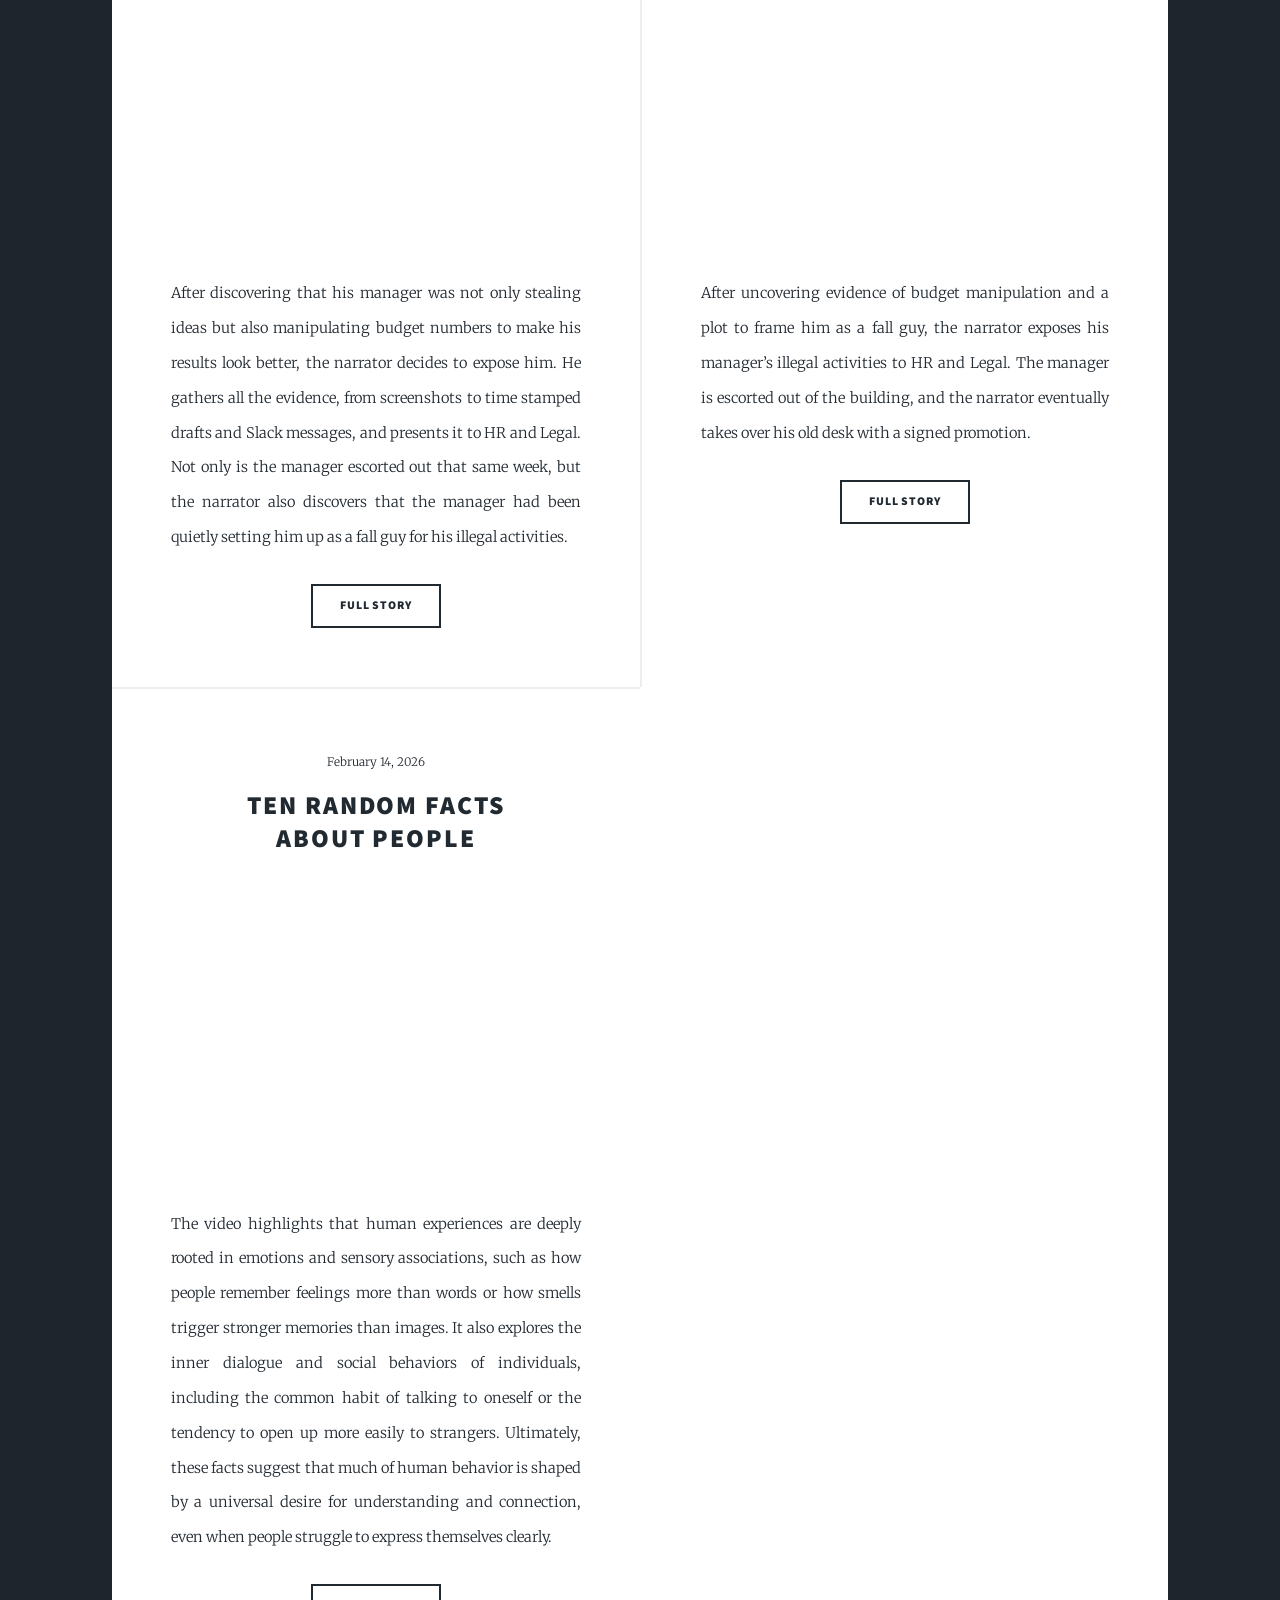
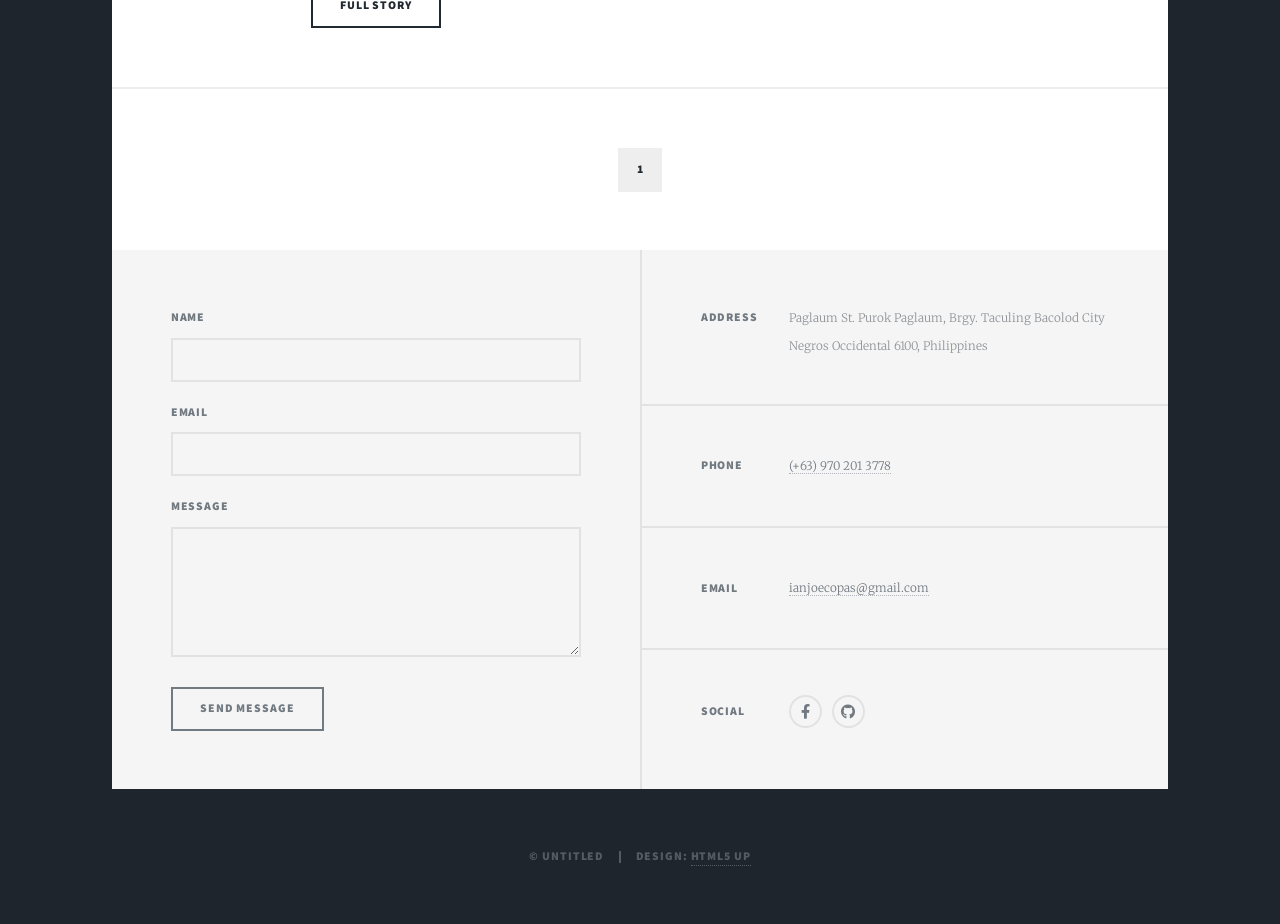
==== commit 518fd8d7: "deleted some excess codes" ====
--- a/myprofile/index.html
+++ b/myprofile/index.html
@@ -67,18 +67,6 @@
 							<section class="posts">
 								<article>
 									<header>
-										<span class="date">April 24, 2017</span>
-										<h2><a href="#">Sed magna<br />
-										ipsum faucibus</a></h2>
-									</header>
-									<a href="#" class="image fit"><img src="images/pic02.jpg" alt="" /></a>
-									<p>Donec eget ex magna. Interdum et malesuada fames ac ante ipsum primis in faucibus. Pellentesque venenatis dolor imperdiet dolor mattis sagittis magna etiam.</p>
-									<ul class="actions special">
-										<li><a href="https://www.youtube.com/@Randomness005-n9d/videos" class="button">Full Story</a></li>
-									</ul>
-								</article>
-								<article>
-									<header>
 										<span class="date">February 22, 2026</span>
 										<h2>Story<br />
 										1</h2>
@@ -239,3 +227,4 @@
 
 
 
+
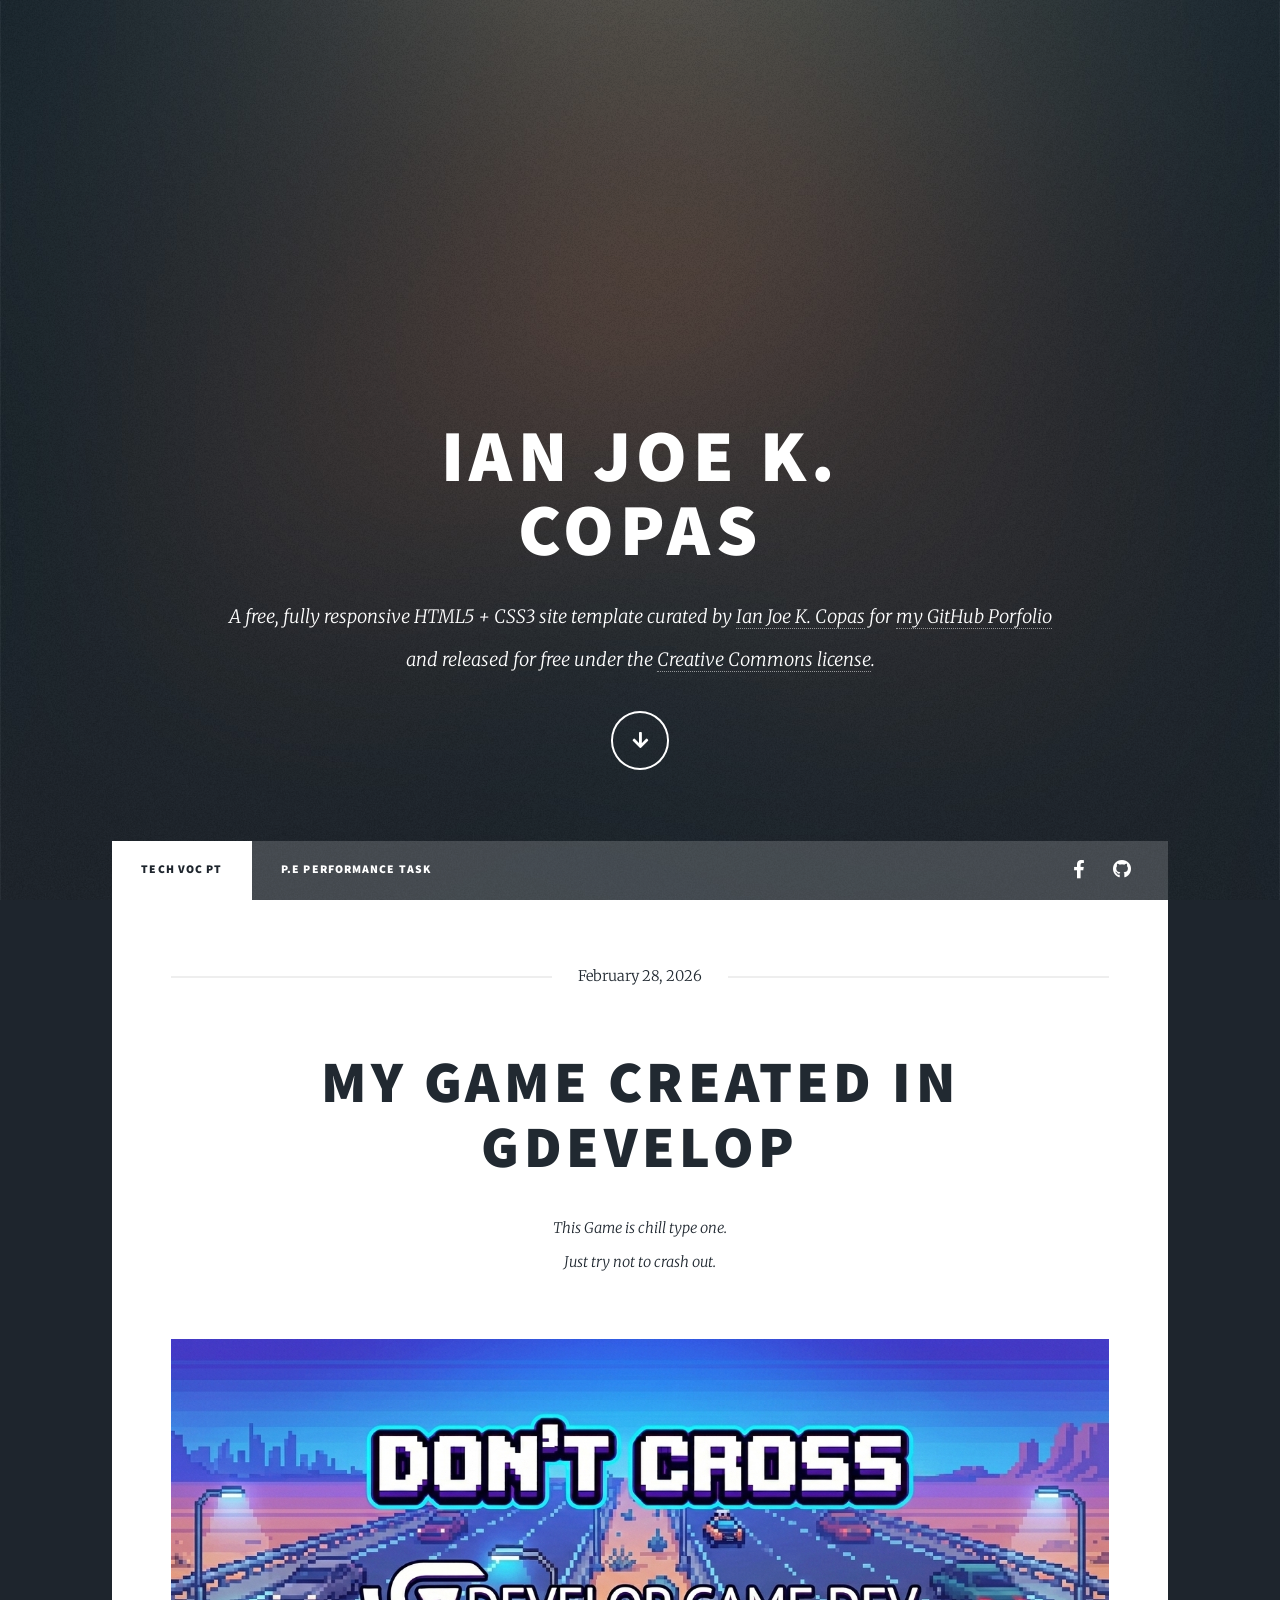
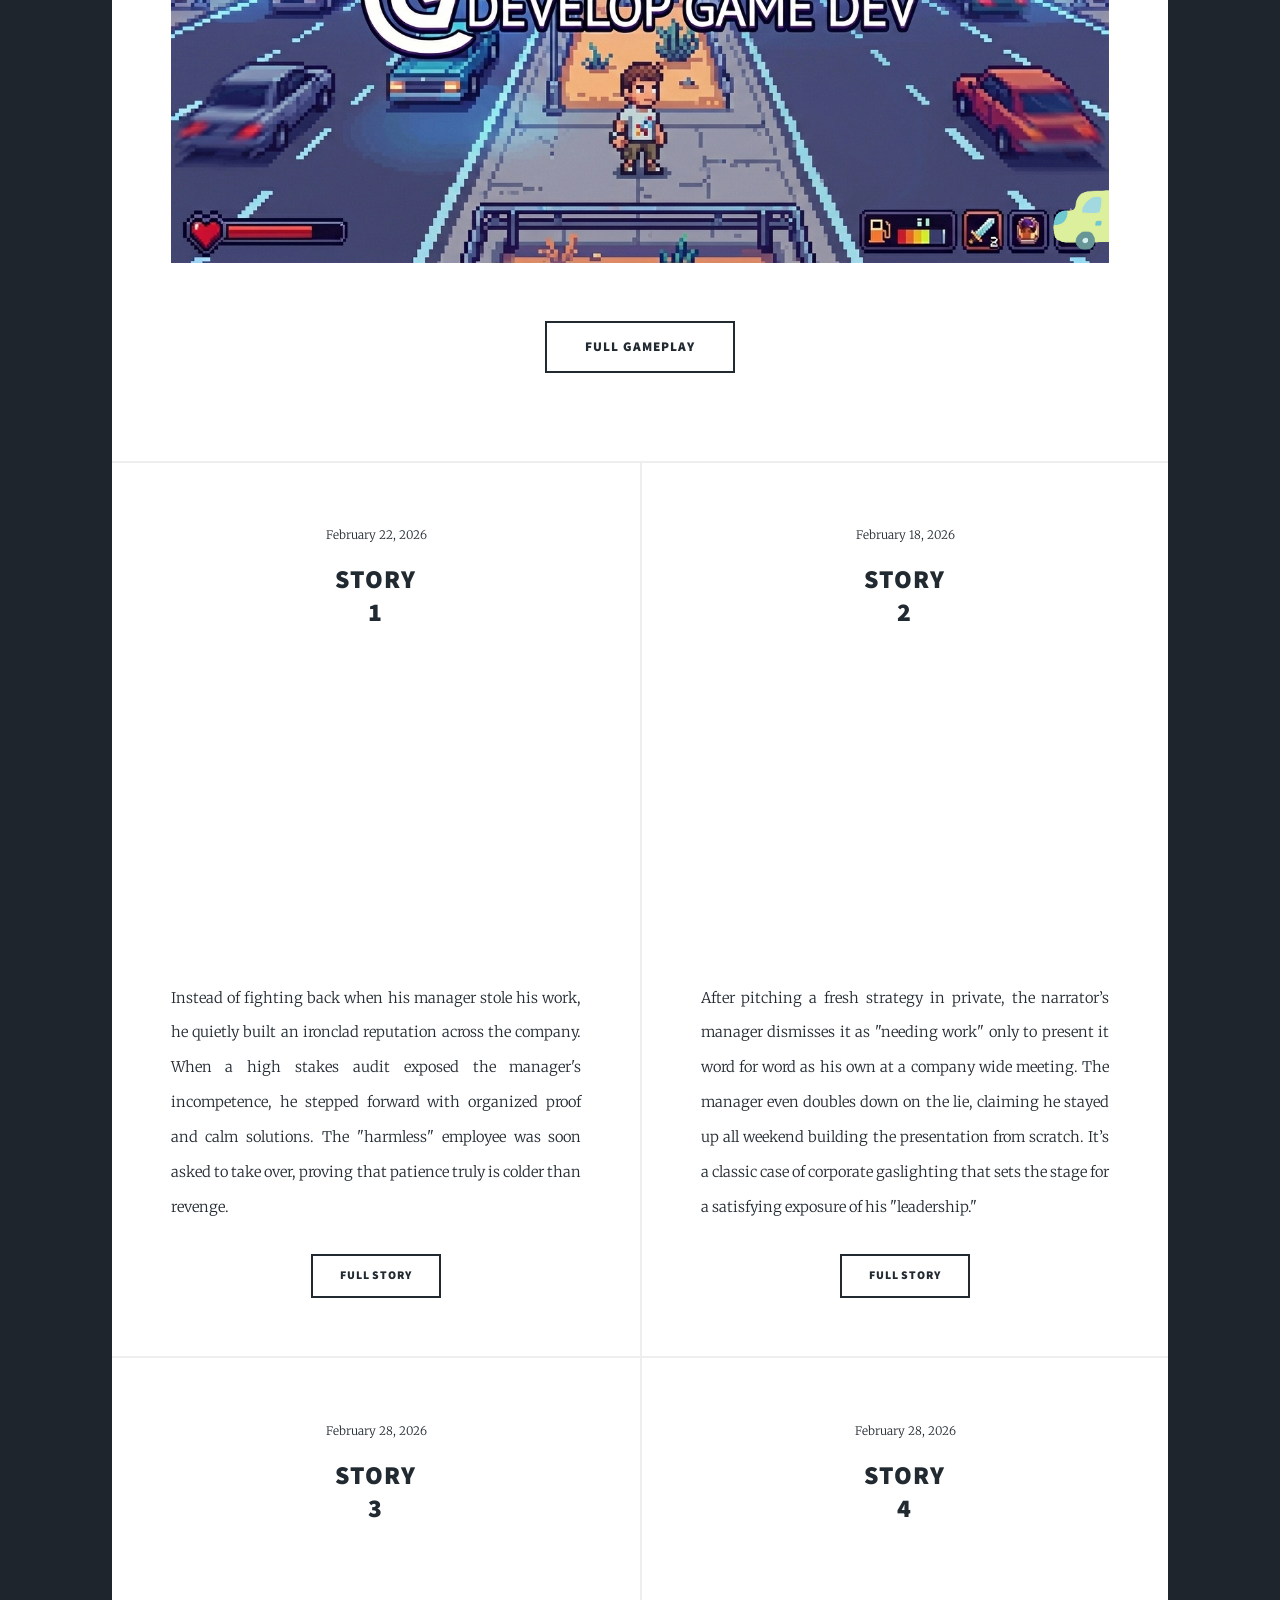
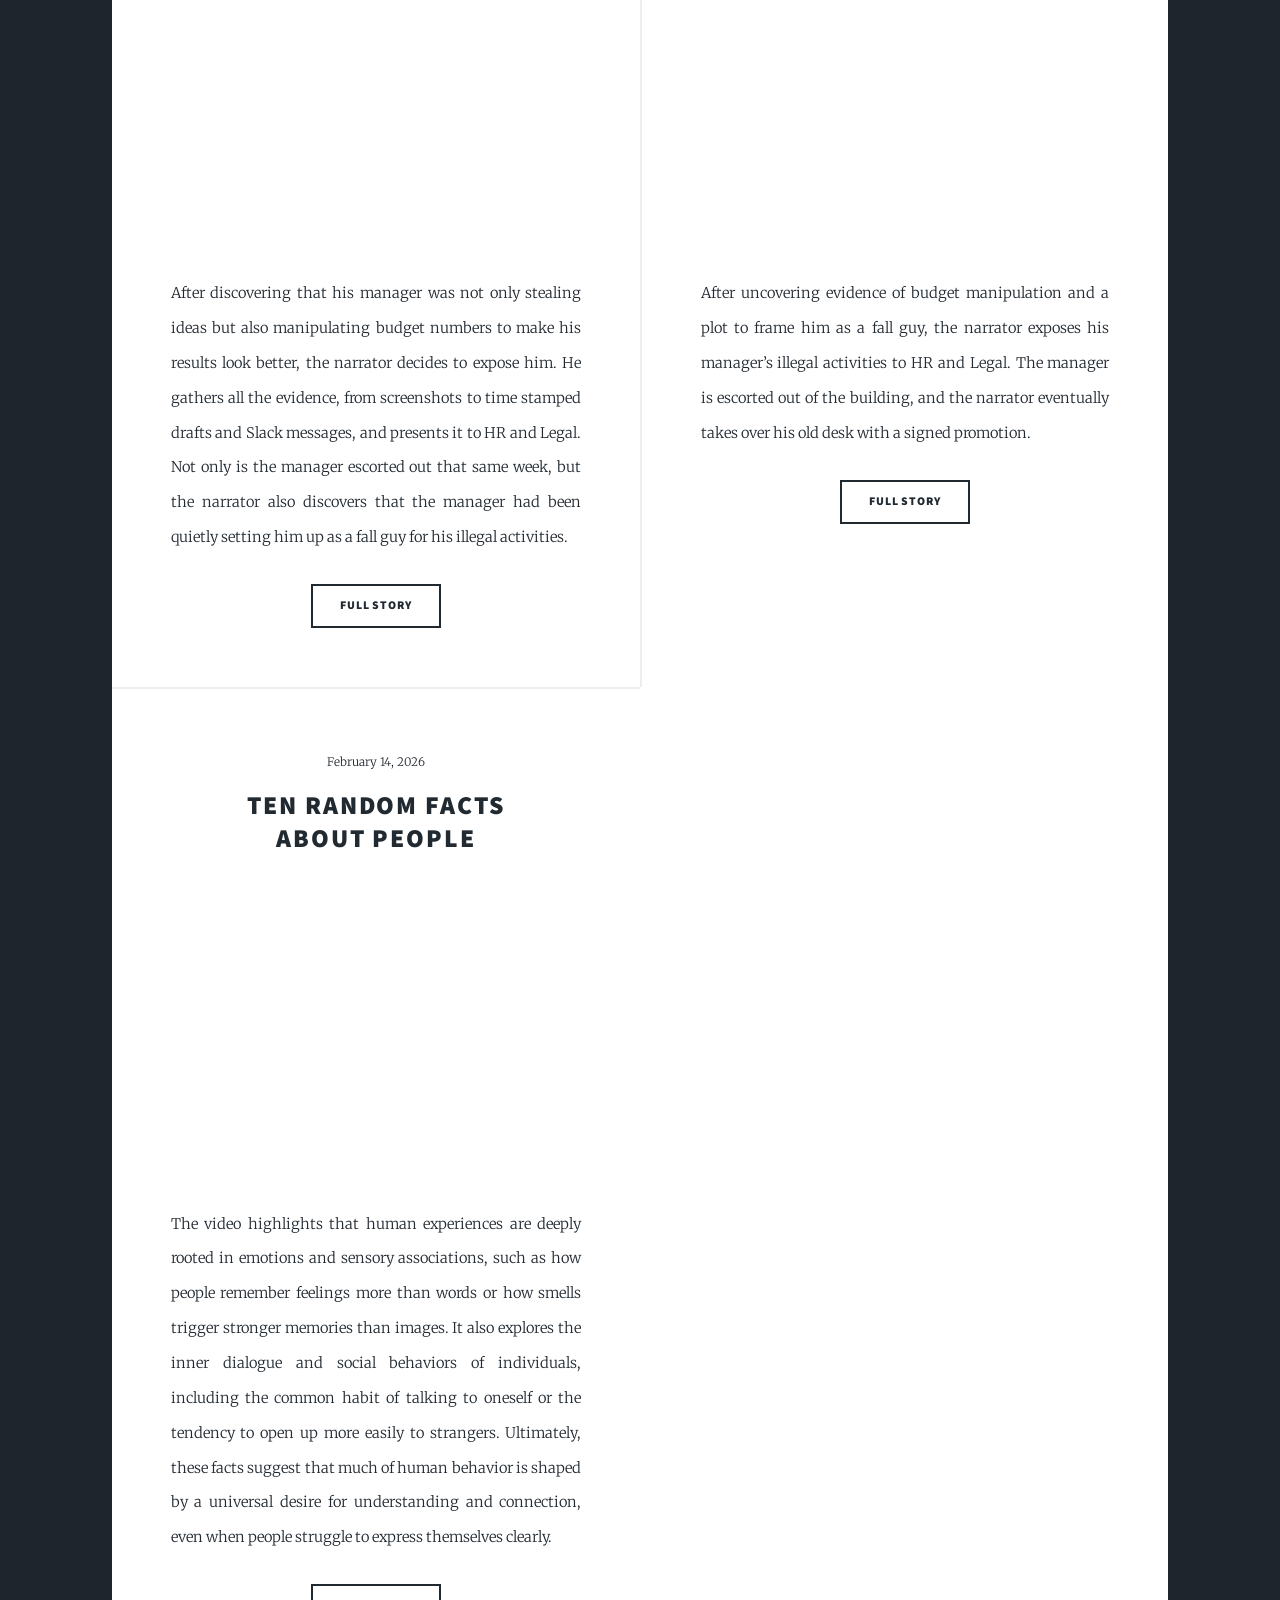
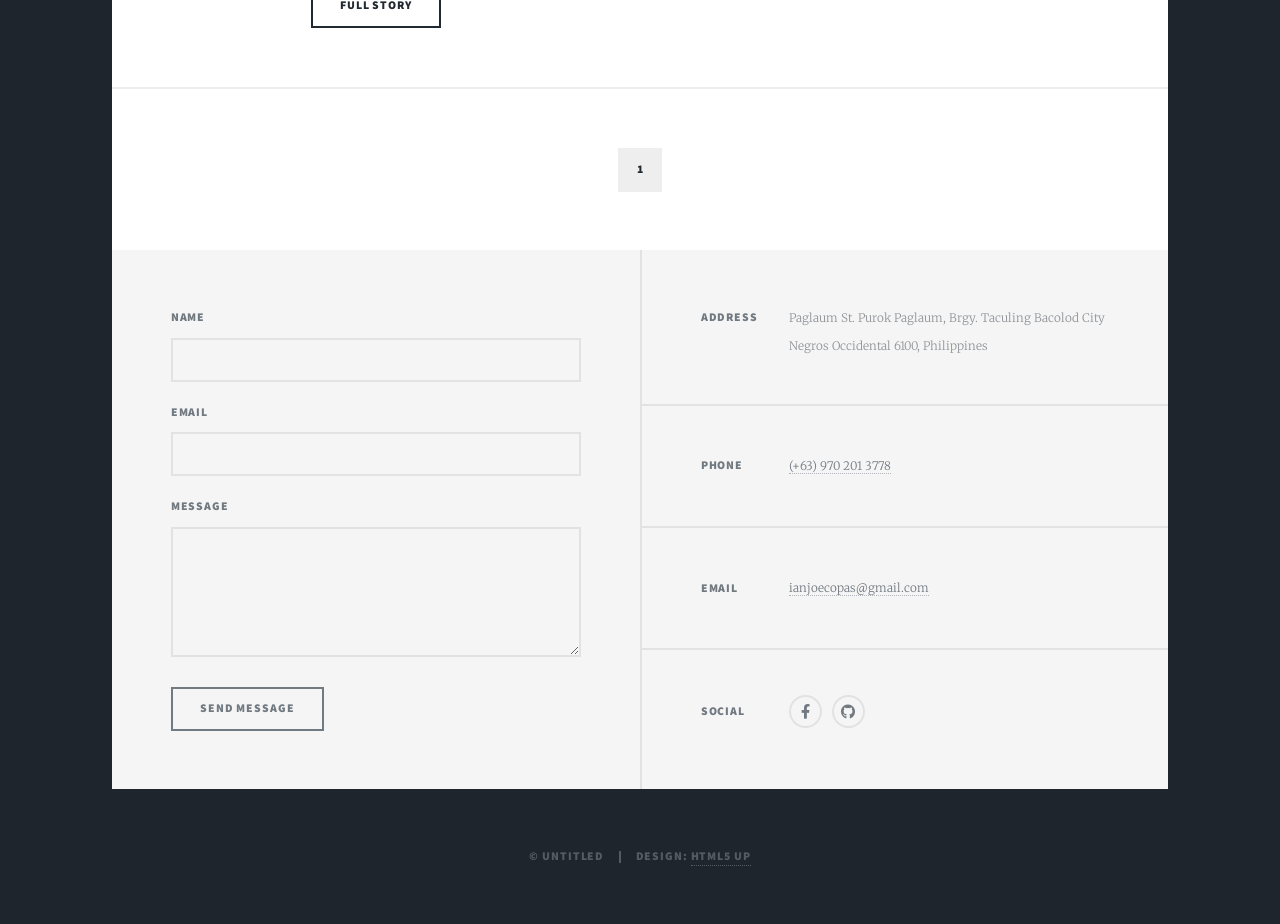
==== commit 49558592: "Update index.html" ====
--- a/myprofile/index.html
+++ b/myprofile/index.html
@@ -76,7 +76,7 @@
                                     src="https://www.youtube.com/embed/97tjWj8jIK0" title="YouTube video player" frameborder="0" allowfullscreen>
                                     </iframe>
 									</div>
-									<p>Donec eget ex magna. Interdum et malesuada fames ac ante ipsum primis in faucibus. Pellentesque venenatis dolor imperdiet dolor mattis sagittis magna etiam.</p>
+									<p>Instead of fighting back when his manager stole his work, he quietly built an ironclad reputation across the company. When a high stakes audit exposed the manager's incompetence, he stepped forward with organized proof and calm solutions. The "harmless" employee was soon asked to take over, proving that patience truly is colder than revenge.</p>
 									<ul class="actions special">
 										<li><a href="https://www.youtube.com/@Randomness005-n9d/videos" class="button">Full Story</a></li>
 									</ul>
@@ -228,3 +228,4 @@
 
 
 
+
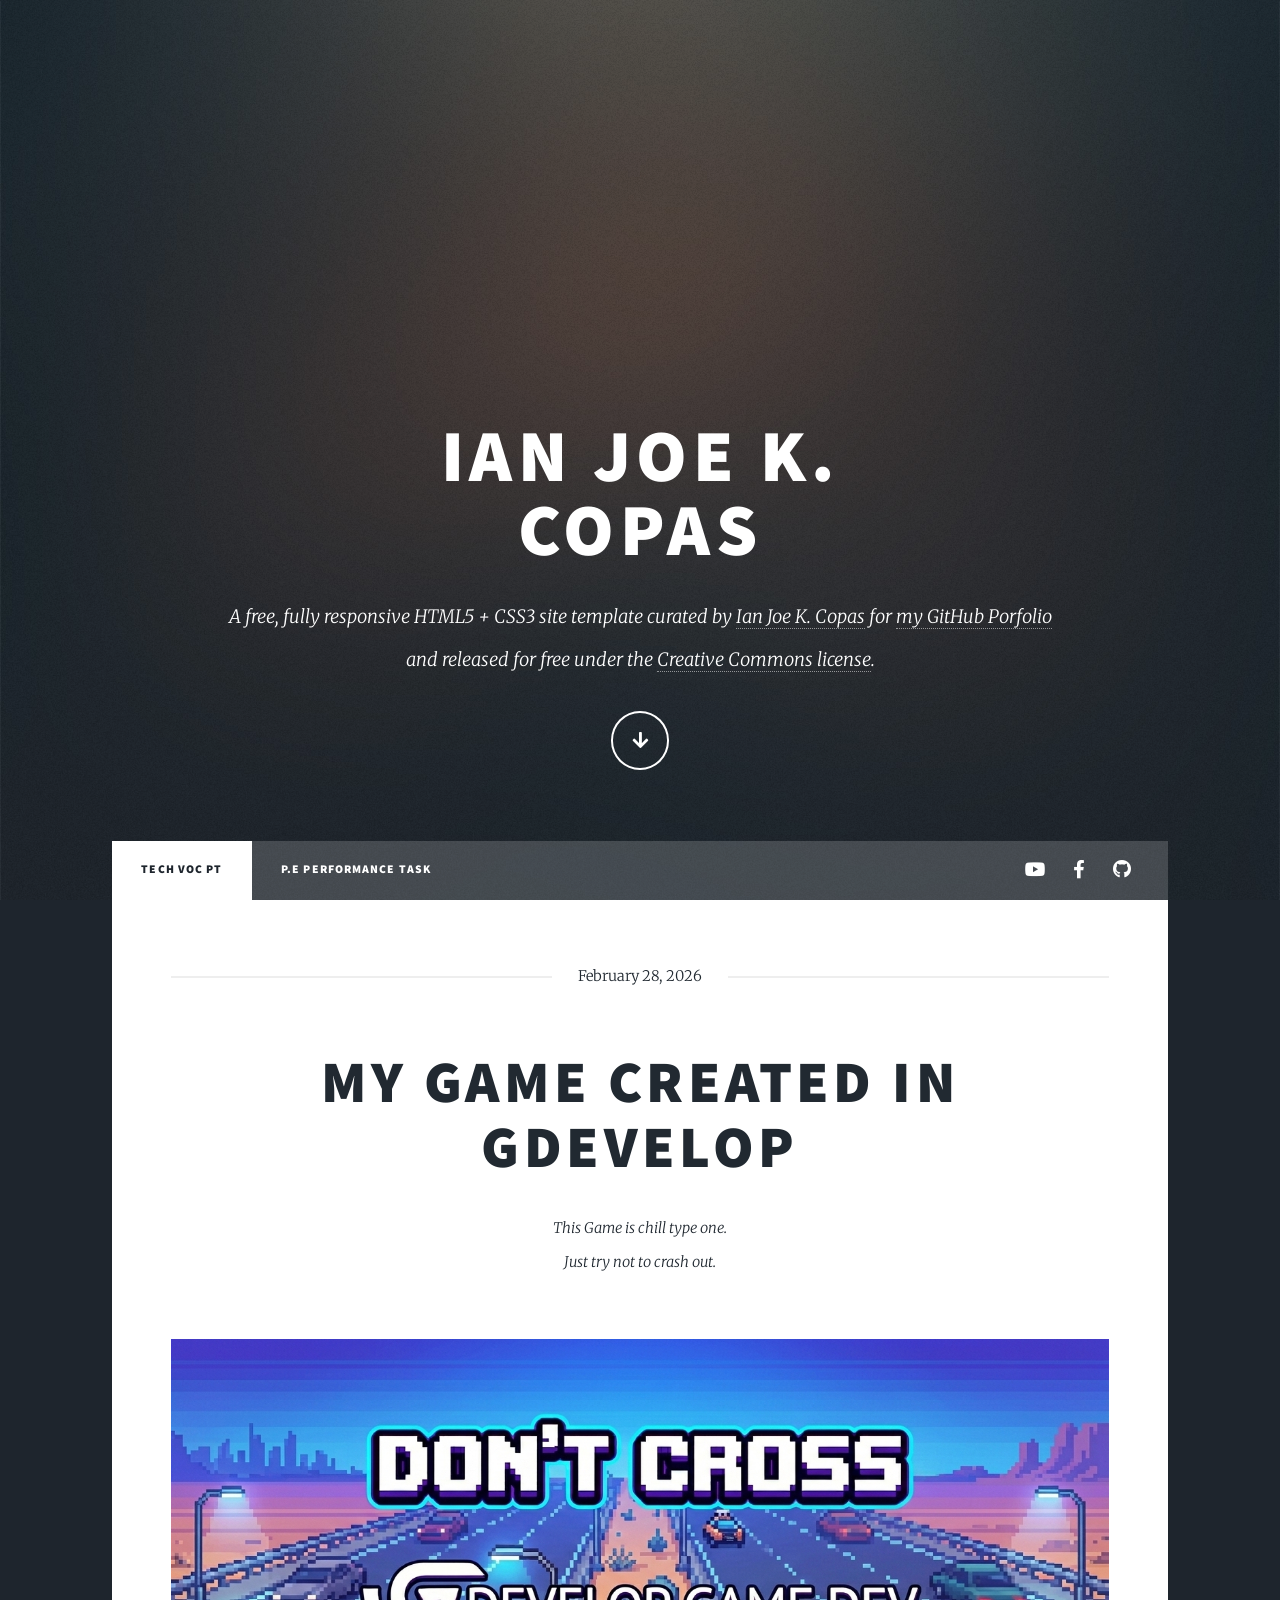
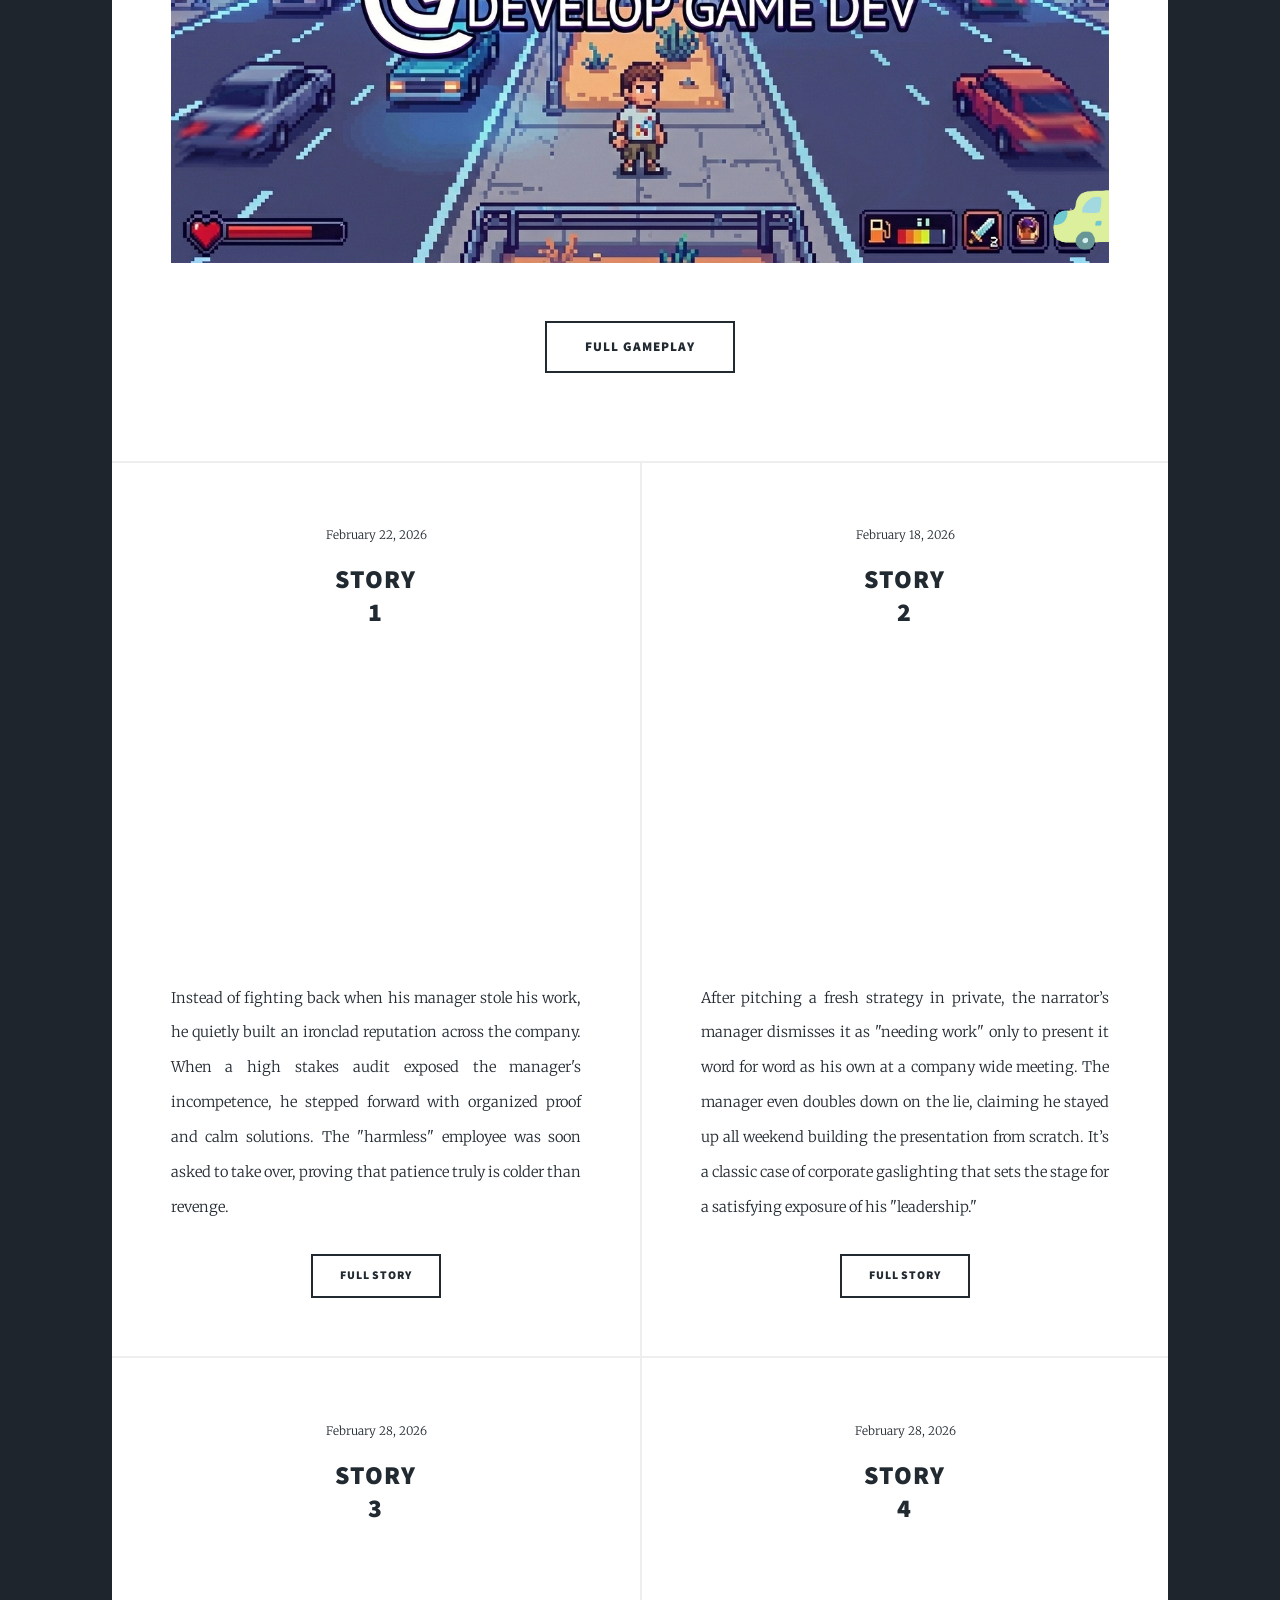
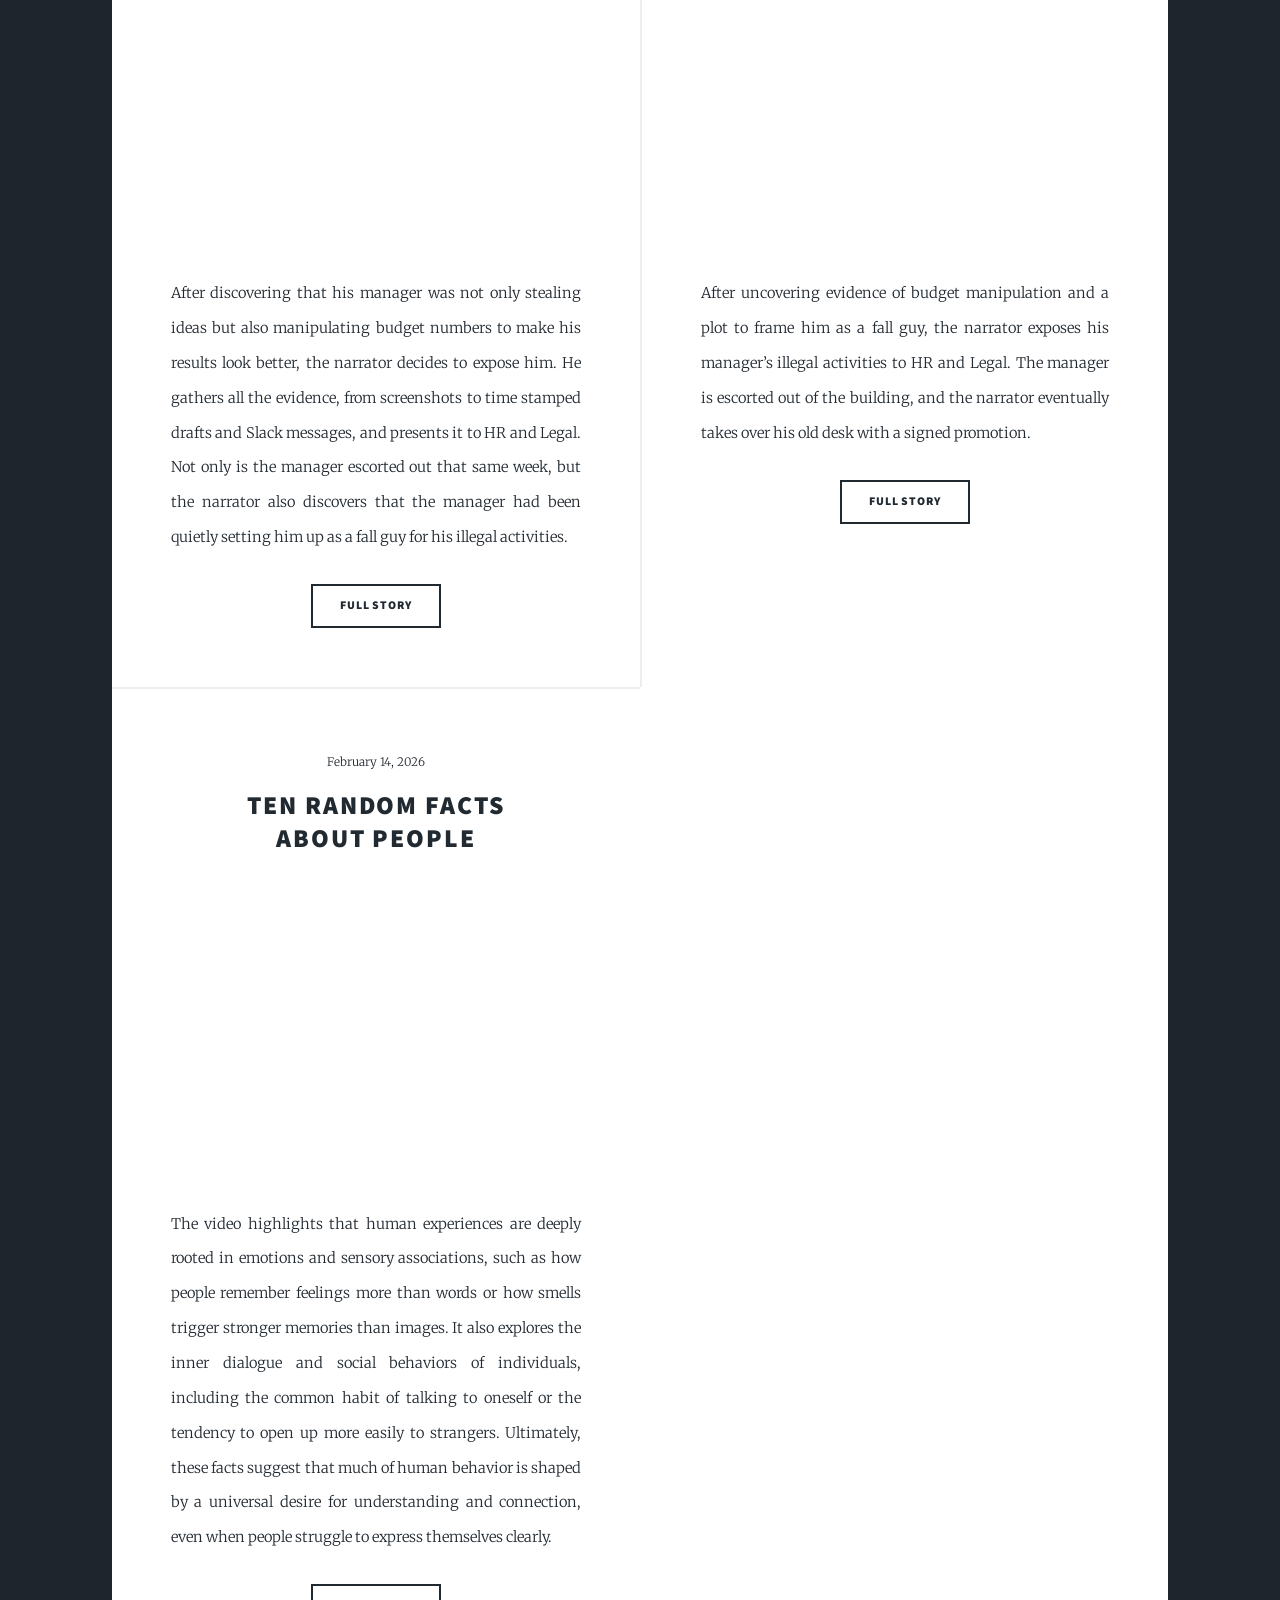
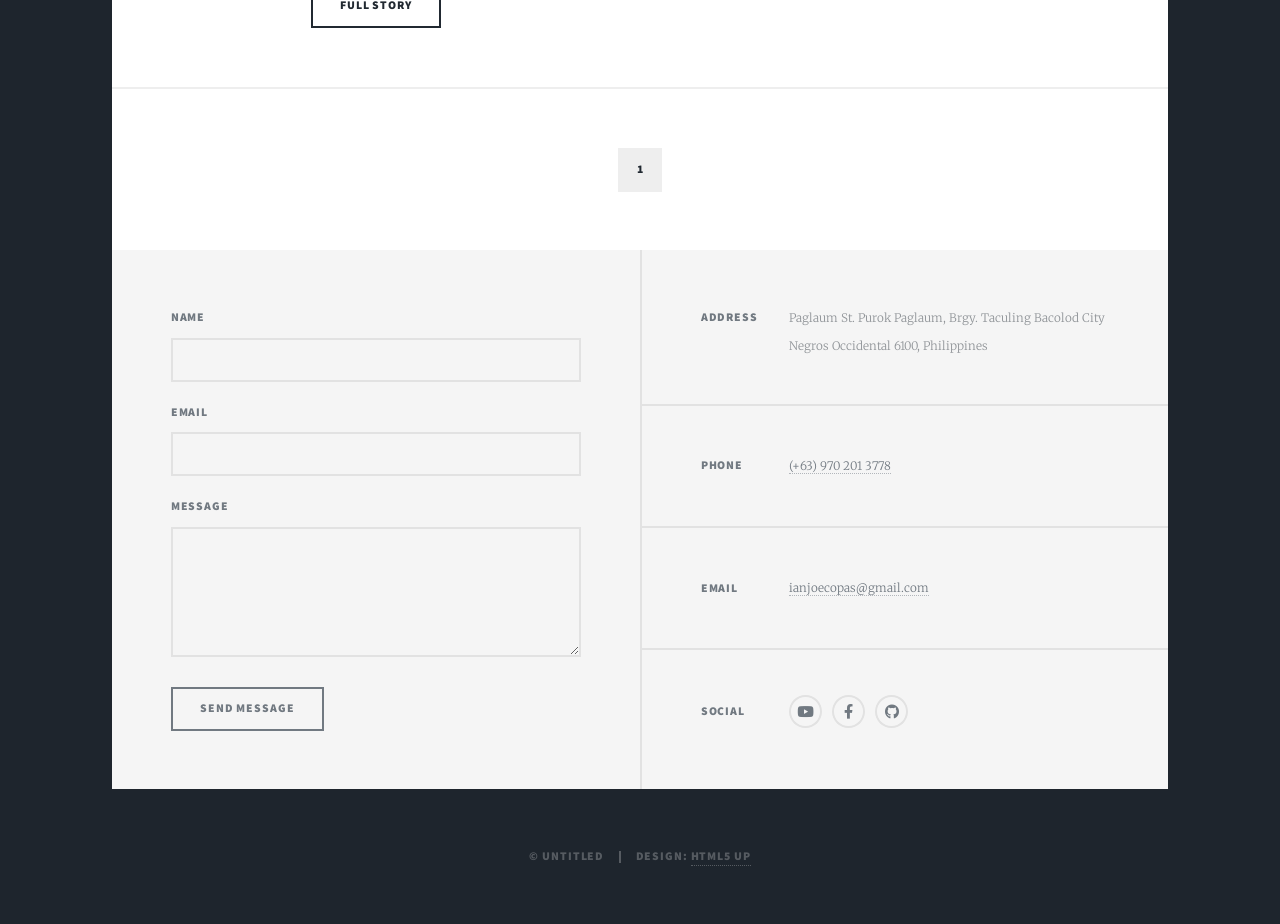
==== commit 6e86c178: "Update index.html" ====
--- a/myprofile/index.html
+++ b/myprofile/index.html
@@ -40,6 +40,7 @@
 							<li><a href="generic.html">P.E Performance Task</a></li>
 						</ul>
 						<ul class="icons">
+							<li><a href="https://www.youtube.com/@Randomness005-n9d/videos" class="icon brands fa-youtube"><span class="label">YouTube</span></a></li>
 							<li><a href="https://www.facebook.com/Ianjoe2019" class="icon brands fa-facebook-f"><span class="label">Facebook</span></a></li>
 							<li><a href="https://github.com/IanJoe-a1" class="icon brands fa-github"><span class="label">GitHub</span></a></li>
 						</ul>
@@ -197,6 +198,7 @@
 							<section>
 								<h3>Social</h3>
 								<ul class="icons alt">
+									<li><a href="https://www.youtube.com/@Randomness005-n9d/videos" class="icon brands fa-youtube"><span class="label">YouTube</span></a></li>
 									<li><a href="https://www.facebook.com/Ianjoe2019" class="icon brands alt fa-facebook-f"><span class="label">Facebook</span></a></li>
 									<li><a href="https://github.com/IanJoe-a1" class="icon brands alt fa-github"><span class="label">GitHub</span></a></li>
 								</ul>
